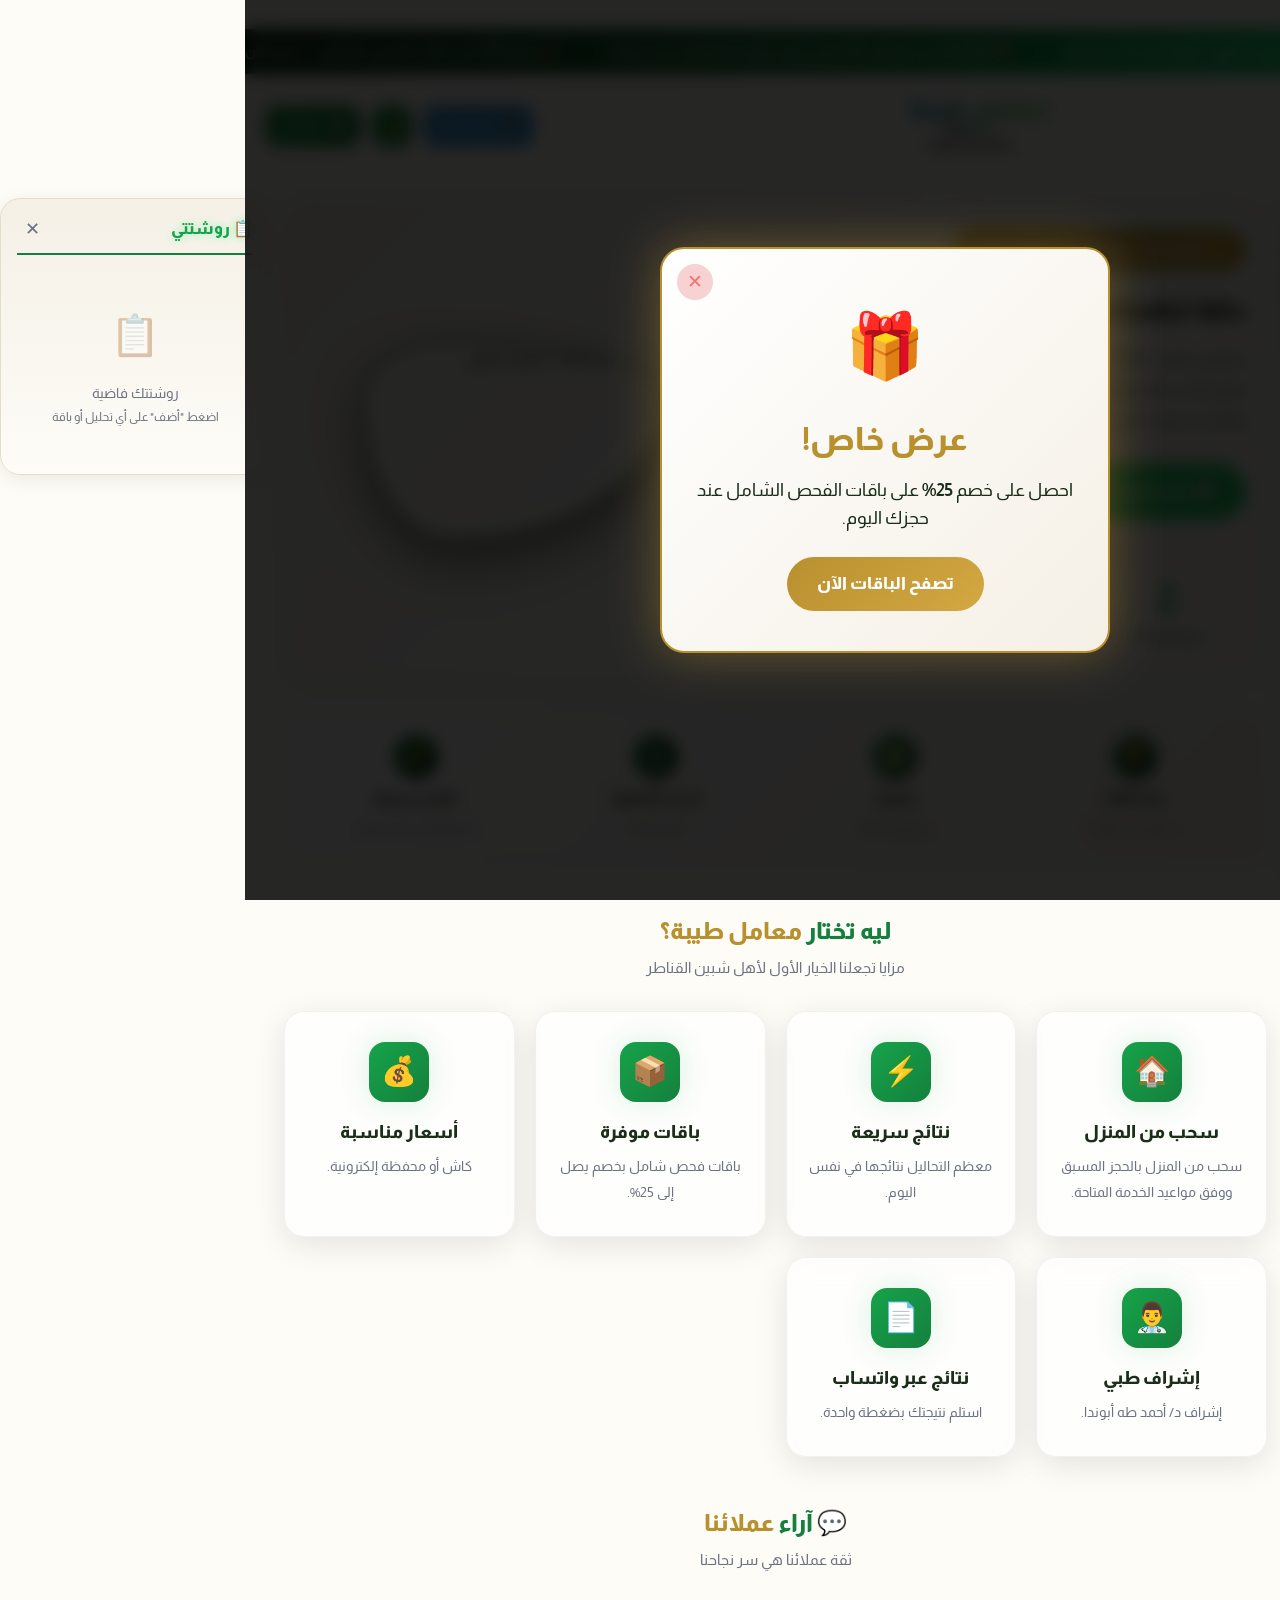
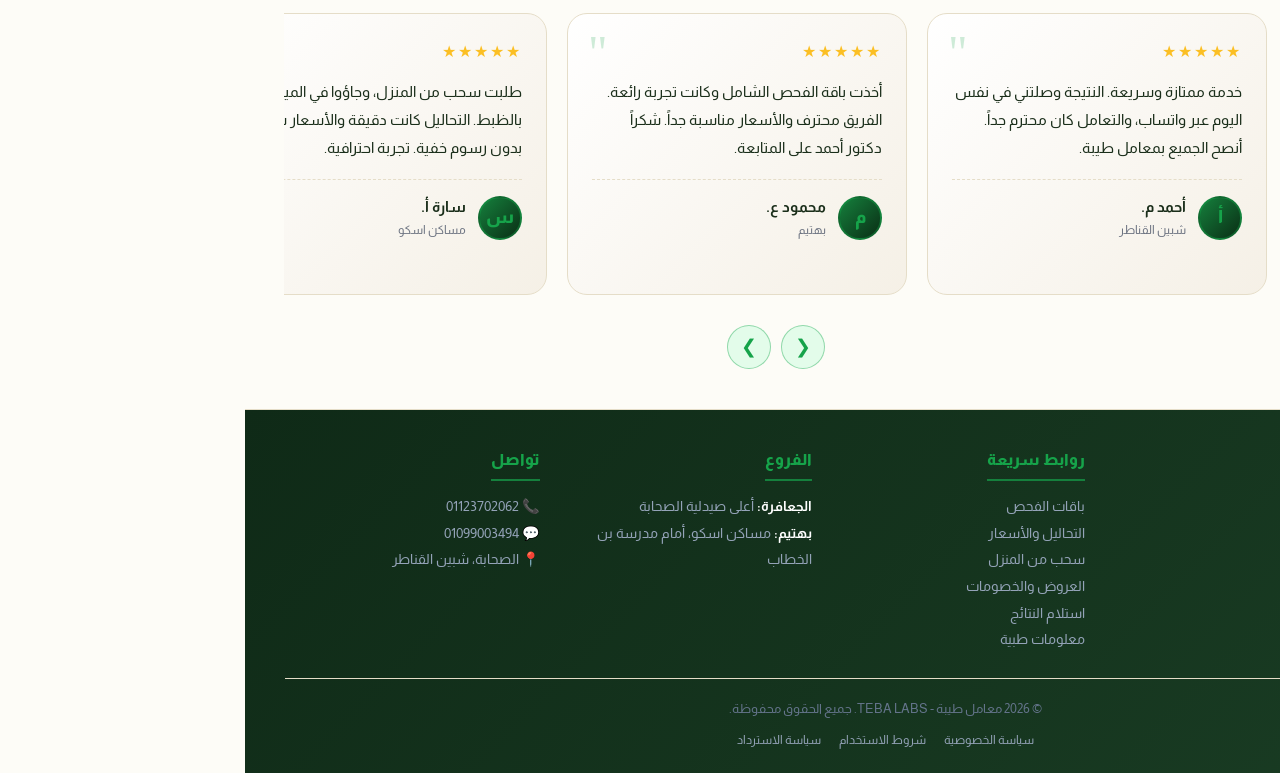
==== index.html @ a6c75b9b "Add favicon link to index.html" ====
﻿﻿<!DOCTYPE html>
<html lang="ar" dir="rtl">
<head>
<meta charset="UTF-8">
<meta name="viewport" content="width=device-width, initial-scale=1.0">
<title>معامل طيبة | TEBA LABS</title>
    <link rel="icon" type="image/png" href="logo.png">
<!-- PWA Tags -->
<link rel="manifest" href="manifest.json">
<meta name="theme-color" content="#22c55e">

<link rel="preconnect" href="https://fonts.googleapis.com">
<link rel="preconnect" href="https://fonts.gstatic.com" crossorigin>
<link href="https://fonts.googleapis.com/css2?family=Almarai:wght@300;400;700;800&display=swap" rel="stylesheet">
<style>
  body, h1, h2, h3, h4, h5, p, a, button, input, select, textarea { font-family: 'Almarai', sans-serif !important; }
</style>

<link rel="icon" type="image/png" href="logo.png">
<link rel="stylesheet" href="styles.css?v=99">

<!-- مكتبة السحابة وملف الإعدادات -->
<script src="https://cdn.jsdelivr.net/npm/@supabase/supabase-js@2"></script>
<script src="config.js?v=99"></script>
</head>
<body>

<div class="offers-bar" id="offersBar">
  <div class="offers-track" id="offersTrack"></div>
</div>

<header class="top-bar">
  <div class="nav-row">
    <button class="action-btn" id="toggleRight" aria-label="فتح القائمة"><span>☰</span><span class="label">القائمة</span></button>
    <a href="#" class="brand" onclick="showSection('home');return false;" style="display: flex; justify-content: center; align-items: center; padding: 5px 0;">
      <img src="brand-logo.png" alt="معامل طيبة" style="height: 65px; width: auto; max-width: 100%; object-fit: contain;" fetchpriority="high" width="200" height="65">
    </a>
    <div class="top-actions">
      <!-- بوابة دخول الموظفين للنظام -->
      <a href="system/home.html" class="action-btn" style="background:#3498db; color:#fff; text-decoration:none; font-weight:bold; display:flex; align-items:center; justify-content:center; gap:5px;">
        👨‍⚕️ دخول النظام
      </a>
      
      <!-- زرار تثبيت التطبيق PWA -->
      <button class="action-btn" id="pwaInstallBtn" onclick="installPWA()" style="display: none; background: linear-gradient(135deg, #0284c7, #0369a1); color: white; border-color: #38bdf8;">
        📲 تثبيت التطبيق
      </button>

      <button class="action-btn icon-btn" id="themeToggle" aria-label="تبديل المظهر">🌙</button>
      <button class="action-btn gold" id="toggleLeft" aria-label="فتح روشتتي">
        <span>📋</span><span class="label">روشتتي</span>
        <span class="badge-num" id="cartBadge" style="display:none">0</span>
      </button>
    </div>
  </div>
</header>

<div class="sidebar-overlay" id="overlay"></div>

<div class="layout">
  <aside class="sidebar-right" id="sidebarRight">
    <h3><span>📋 الأقسام</span><button onclick="closeAllSidebars()" aria-label="إغلاق">✕</button></h3>
    <ul class="nav-list">
      <li><a onclick="showSection('home')" class="active" data-section="home" tabindex="0">🏠 الرئيسية</a></li>
      <li><a onclick="showSection('packages')" data-section="packages" tabindex="0">📦 باقات الفحص</a></li>
      <li><a onclick="showSection('tests')" data-section="tests" tabindex="0">🔬 التحاليل والأسعار</a></li>
      <li><a onclick="showSection('booking')" data-section="booking" tabindex="0">🏠 سحب من المنزل</a></li>
      <li><a onclick="showSection('about')" data-section="about" tabindex="0">ℹ️ عن المعمل</a></li>
      <li><a onclick="showSection('features')" data-section="features" tabindex="0">⭐ خدماتنا</a></li>
      <li><a onclick="showSection('offers')" data-section="offers" tabindex="0">🎉 العروض والخصومات</a></li>
      <li><a onclick="showSection('results')" data-section="results" tabindex="0">📄 استلام النتائج</a></li>
      <li><a onclick="showSection('branches')" data-section="branches" tabindex="0">📍 الفروع</a></li>
      <li><a onclick="showSection('faq')" data-section="faq" tabindex="0">❓ الأسئلة الشائعة</a></li>
      <li><a onclick="showSection('medical')" data-section="medical" tabindex="0">🩺 معلومات طبية</a></li>
      <li><a onclick="showSection('contact')" data-section="contact" tabindex="0">📞 تواصل معنا</a></li>
    </ul>
  </aside>

  <main class="main-content">
    <section id="section-home" class="section active">
      <div class="hero-split reveal">
        <div class="hero-content">
          <div class="greeting" id="greeting">👋 أهلًا بيك في معامل طيبة</div>
          <h2>دقة تطمنك، ونتيجة <span>تطمن عليك</span></h2>
          <p><span class="dyn-lab-name">معامل طيبة</span> - TEBA LABS، بإشراف <span class="dyn-doctor-name">د/ أحمد طه أبوندا</span>. نقدم تحاليل طبية بأحدث الأجهزة العالمية، سحب من المنزل بالحجز المسبق، ونتائج سريعة تضمن لك الاطمئنان.</p>
          <div class="hero-buttons">
            <a href="#" class="btn-wa dyn-wa-link">💬 احجز واتساب</a>
            <a onclick="showSection('packages')" class="btn-gold" tabindex="0">📦 شوف الباقات</a>
          </div>
          <div class="stats-grid">
            <div class="stat-box"><div class="num"><span class="counter" data-target="2">0</span></div><div class="lbl">فرع لخدمتك</div></div>
            <div class="stat-box"><div class="num"><span class="counter" data-target="25">0</span>%</div><div class="lbl">خصم الباقات</div></div>
            <div class="stat-box"><div class="num"><span class="counter" data-target="495">0</span>+</div><div class="lbl">تحليل متوفر</div></div>
          </div>
        </div>
        <div class="hero-image-wrapper">
          <div class="hero-image-box"><img src="https://images.unsplash.com/photo-1579154204601-01588f351e67?q=80&w=800&auto=format&fit=crop" alt="معامل طيبة - أجهزة تحاليل" loading="eager" fetchpriority="high" width="800" height="533"></div>
        </div>
      </div>
      <div class="trust-strip reveal" id="trustStrip"></div>
      <div class="section-head reveal" style="margin-top:50px"><h2>ليه تختار <span class="dyn-lab-name">معامل طيبة؟</span></h2><p>مزايا تجعلنا الخيار الأول لأهل شبين القناطر</p></div>
      <div class="features-grid">
        <div class="feature-card glass-card reveal"><div class="icon">🏠</div><h4>سحب من المنزل</h4><p>سحب من المنزل بالحجز المسبق ووفق مواعيد الخدمة المتاحة.</p></div>
        <div class="feature-card glass-card reveal"><div class="icon">⚡</div><h4>نتائج سريعة</h4><p>معظم التحاليل نتائجها في نفس اليوم.</p></div>
        <div class="feature-card glass-card reveal"><div class="icon">📦</div><h4>باقات موفرة</h4><p>باقات فحص شامل بخصم يصل إلى 25%.</p></div>
        <div class="feature-card glass-card reveal"><div class="icon">💰</div><h4>أسعار مناسبة</h4><p>كاش أو محفظة إلكترونية.</p></div>
        <div class="feature-card glass-card reveal"><div class="icon">👨‍⚕️</div><h4>إشراف طبي</h4><p class="dyn-doctor-text">إشراف د/ أحمد طه أبوندا.</p></div>
        <div class="feature-card glass-card reveal"><div class="icon">📄</div><h4>نتائج عبر واتساب</h4><p>استلم نتيجتك بضغطة واحدة.</p></div>
      </div>
      <div class="section-head reveal" style="margin-top:50px"><h2>💬 آراء <span>عملائنا</span></h2><p>ثقة عملائنا هي سر نجاحنا</p></div>
      <div class="testimonials-wrapper reveal"><div class="testimonials-track" id="testimonialsTrack"></div></div>
      <div class="testimonials-nav"><button onclick="slideTestimonials(-1)" aria-label="السابق">❮</button><button onclick="slideTestimonials(1)" aria-label="التالي">❯</button></div>
    </section>
        
    <section id="section-packages" class="section">
      <div class="section-head"><h2>📦 باقات <span>الفحص الشامل</span></h2><p>وفر 25% مع الباقات المتخصصة — الأسعار شاملة كل الرسوم</p></div>
      <div class="packages-grid" id="packagesGrid"></div>
      <p style="text-align:center;color:var(--text-muted);font-size:.82rem;margin-top:10px;opacity:.8">* الأسعار قابلة للتحديث بدون إشعار مسبق</p>
    </section>

    <section id="section-tests" class="section">
      <div class="section-head"><h2>التحاليل <span>والأسعار</span></h2><p>اضغط "!" لمعرفة شروط التحليل قبل الحجز</p></div>
      <div class="tests-controls">
        <div class="search-box"><input type="text" id="searchInput" placeholder="ابحث بالعربي أو الإنجليزي..." name="search"><button class="search-clear" id="searchClear">✕</button></div>
        <div class="view-toggle" id="viewToggle"><button data-view="featured" class="active">الأكثر طلباً</button><button data-view="core">الأساسية</button><button data-view="all">كل التحاليل</button></div>
        <div class="cats" id="catsBox"></div>
      </div>
      <div class="results-info">عدد النتائج: <strong id="resultsCount">0</strong> تحليل</div>
      <div class="tests-grid" id="testsGrid"></div>
    </section>

    <section id="section-booking" class="section">
      <div class="section-head"><h2>🏠 حجز <span>سحب من المنزل</span></h2><p>اطلب سحب عينة من منزلك بالحجز المسبق</p></div>
      <div class="booking-container">
        <div class="booking-steps">
          <div class="booking-step active" data-step="1"><div class="step-num">1</div><div class="step-label">بياناتك</div></div>
          <div class="booking-step" data-step="2"><div class="step-num">2</div><div class="step-label">العنوان</div></div>
          <div class="booking-step" data-step="3"><div class="step-num">3</div><div class="step-label">الموعد</div></div>
          <div class="booking-step" data-step="4"><div class="step-num">4</div><div class="step-label">التأكيد</div></div>
        </div>
        <div class="booking-page active" data-step="1"><h3>بياناتك الأساسية</h3><input type="text" id="bkName" placeholder="الاسم بالكامل" required><input type="tel" id="bkPhone" placeholder="رقم الموبايل" required><div class="booking-nav"><button class="btn-next" onclick="goToBookingStep(2)">التالي ←</button></div></div>
        <div class="booking-page" data-step="2"><h3>عنوان السحب</h3><select id="bkGovernorate"><option value="القليوبية">القليوبية</option><option value="القاهرة">القاهرة</option><option value="الجيزة">الجيزة</option></select><input type="text" id="bkArea" placeholder="المنطقة / الحي" required><textarea id="bkAddress" placeholder="العنوان بالتفصيل" required></textarea><div class="booking-nav"><button class="btn-prev" onclick="goToBookingStep(1)">→ السابق</button><button class="btn-next" onclick="goToBookingStep(3)">التالي ←</button></div></div>
        <div class="booking-page" data-step="3"><h3>الموعد المناسب</h3><input type="date" id="bkDate" required><select id="bkTime"><option value="11:00 ص">11:00 ص</option><option value="12:00 م">12:00 م</option><option value="4:00 م">4:00 م</option></select><textarea id="bkNotes" placeholder="ملاحظات إضافية"></textarea><div class="booking-nav"><button class="btn-prev" onclick="goToBookingStep(2)">→ السابق</button><button class="btn-next" onclick="goToBookingStep(4)">التالي ←</button></div></div>
        <div class="booking-page" data-step="4"><h3>تأكيد الحجز</h3><div id="bookingSummary"></div><div class="booking-nav"><button class="btn-prev" onclick="goToBookingStep(3)">→ السابق</button><button class="btn-next" onclick="submitBooking()">💬 تأكيد وإرسال على واتساب</button></div></div>
      </div>
    </section>

    <section id="section-about" class="section">
      <div class="section-head"><h2>نبذة عن <span class="dyn-lab-name">معامل طيبة</span></h2></div>
      <div class="about-box">
        <p><span class="dyn-lab-name">معامل طيبة</span> (TEBA LABS) هو معمل تحاليل طبية متخصص يقدم خدمات التحاليل بأعلى جودة ودقة. بقيادة <strong class="dyn-doctor-name">د/ أحمد طه أبوندا</strong>، نلتزم بأحدث المعايير العالمية لضمان نتائج موثوقة.</p>
        <p>نخدم أهل شبين القناطر والقليوبية من خلال فرعين:</p>
        <ul class="about-list">
          <li><span class="diamond">◆</span><span><strong>فرع الجعافرة</strong> — الطريق العمومي، أعلى صيدلية الصحابة</span></li>
          <li><span class="diamond">◆</span><span><strong>فرع بهتيم</strong> — مساكن اسكو، أمام مدرسة بن الخطاب</span></li>
        </ul>
      </div>
    </section>

    <section id="section-features" class="section">
      <div class="section-head"><h2>خدماتنا <span>المميزة</span></h2><p>كل ما تحتاجه من خدمات التحاليل الطبية في مكان واحد</p></div>
      <div class="features-grid">
        <div class="feature-card glass-card"><div class="icon">🏠</div><h4>سحب من المنزل</h4><p>سحب من المنزل بالحجز المسبق ووفق مواعيد الخدمة المتاحة.</p></div>
        <div class="feature-card glass-card"><div class="icon">⚡</div><h4>نتائج سريعة</h4><p>نفس اليوم لمعظم التحاليل.</p></div>
        <div class="feature-card glass-card"><div class="icon">📦</div><h4>باقات موفرة</h4><p>خصم 25% على باقات الفحص الشامل.</p></div>
        <div class="feature-card glass-card"><div class="icon">💰</div><h4>أسعار مناسبة</h4><p>كاش أو محفظة إلكترونية.</p></div>
        <div class="feature-card glass-card"><div class="icon">👨‍⚕️</div><h4>إشراف طبي</h4><p class="dyn-doctor-text">د/ أحمد طه أبوندا.</p></div>
        <div class="feature-card glass-card"><div class="icon">📄</div><h4>نتائج عبر واتساب</h4><p>بضغطة واحدة.</p></div>
      </div>
    </section>

    <section id="section-offers" class="section">
      <div class="section-head"><h2>🎉 العروض <span>والخصومات</span></h2></div>
      <div class="offer-box" id="offerActive" style="background:linear-gradient(135deg, #0a2e15, #15803d); border-radius:20px; padding:40px 20px; text-align:center; color:#fff; border:1px solid var(--border-glow);">
        <div class="pct" id="offerPct" style="font-size:3.5rem; font-weight:900; color:#fef08a; line-height:1; margin-bottom:10px;">20%</div>
        <h3 id="offerTitle" style="font-size:1.8rem; margin-bottom:15px; color:#fff;">خصم خاص</h3>
        <p id="offerDesc" style="font-size:1.1rem; margin-bottom:20px; color:#e2e8f0;">خصم على كل التحاليل</p>
        <div class="badge-white" id="offerPeriod" style="display:inline-block; background:rgba(255,255,255,0.1); padding:8px 20px; border-radius:50px; font-size:0.9rem; margin-bottom:30px;">📅 طوال الشهر</div>
        <div><a id="offerCta" href="#" class="btn-wa dyn-wa-link" style="font-size:1.1rem; padding:15px 40px;">💬 احجز الآن واستفيد</a></div>
      </div>
      <div class="offer-box" id="offerExpired" style="display:none;background:linear-gradient(135deg,#6b7280,#4b5563); border-radius:20px; padding:40px 20px; text-align:center; color:#fff;">
        <div style="font-size:4rem;margin-bottom:15px">⏰</div>
        <h3 style="font-size:1.8rem; margin-bottom:10px;">انتهى العرض الحالي</h3>
        <p style="font-size:1.1rem; margin-bottom:20px;">تابعنا لمعرفة العروض الجديدة القادمة</p>
        <div style="margin-top:20px"><a href="#" class="btn-wa dyn-wa-link" style="padding:12px 30px;">💬 تواصل للاستفسار</a></div>
      </div>
    </section>

    <section id="section-results" class="section">
      <div class="section-head"><h2>📄 استلام <span>النتائج</span></h2><p>أدخل بياناتك لاستلام نتيجتك</p></div>
      <div class="results-form">
        <h3>استعلام عن نتيجة</h3>
        <p class="sub">أدخل الاسم بالكامل ورقم الزيارة (ID) لعرض النتيجة</p>
        <input type="text" id="rName" placeholder="الاسم بالكامل (كما في المعمل)" onkeydown="if(event.key==='Enter') fetchPatientResult()">
        <input type="text" id="rId" placeholder="رقم الزيارة / الفاتورة" onkeydown="if(event.key==='Enter') fetchPatientResult()">
        <button onclick="fetchPatientResult()">🔍 عرض النتيجة</button>
      </div>
    </section>

    <section id="section-branches" class="section">
      <div class="section-head"><h2>📍 فروعنا</h2><p>فرعان لخدمتك</p></div>
      <div class="branches-grid">
        <div class="branch-card">
          <h4>🏥 فرع الجعافرة <span class="branch-status" data-branch="jaafra"></span></h4>
          <a class="branch-map-link" href="https://www.google.com/maps/search/?api=1&query=معامل+طيبة+د/احمد+طه+ابوندا+شبين+القناطر" target="_blank">
            <div class="branch-map-preview"><span class="map-pin">📍</span><span class="map-text">اضغط لفتح الموقع على الخريطة</span></div>
          </a>
          <div class="content"><p><strong>📍</strong> الطريق العمومي، أعلى صيدلية الصحابة</p><p><strong>🕒</strong> السبت-الخميس: 11ص-11م | الجمعة: 4م-10م</p></div>
        </div>
        <div class="branch-card">
          <h4>🏥 فرع بهتيم <span class="branch-status" data-branch="bahtim"></span></h4>
          <a class="branch-map-link" href="https://www.google.com/maps?q=30.154034951369837,31.278476534038386" target="_blank">
            <div class="branch-map-preview"><span class="map-pin">📍</span><span class="map-text">اضغط لفتح الموقع على الخريطة</span></div>
          </a>
          <div class="content"><p><strong>📍</strong> مساكن اسكو، أمام مدرسة بن الخطاب</p><p><strong>🕒</strong> السبت-الخميس: 12م-12ص | الجمعة: إجازة</p></div>
        </div>
      </div>
    </section>

    <section id="section-faq" class="section">
      <div class="section-head"><h2>❓ الأسئلة <span>الشائعة</span></h2></div>
      <details class="faq-item"><summary>إمتى هتستلم نتيجة التحليل؟</summary><p>معظم التحاليل الروتينية في نفس اليوم. المتخصصة من 24-72 ساعة. المزارع من 3-5 أيام.</p></details>
      <details class="faq-item"><summary>هل يوجد سحب من المنزل؟</summary><p>نعم، سحب من المنزل متاح بالحجز المسبق ووفق مواعيد الخدمة المتاحة.</p></details>
      <details class="faq-item"><summary>إيه طرق الدفع المتاحة؟</summary><p>كاش أو محفظة إلكترونية.</p></details>
      <details class="faq-item"><summary>هل لازم صيام قبل التحليل؟</summary><p>بعض التحاليل فقط تحتاج صيام 8-12 ساعة. اضغط على زر "!" جنب أي تحليل لمعرفة شروطه بالتفصيل.</p></details>
      <details class="faq-item"><summary>إيه الفرق بين الباقة والتحليل الفردي؟</summary><p>الباقة توفر لك مجموعة تحاليل بسعر مخفض (خصم 25%)، بدل ما تحجز كل تحليل لوحده بالسعر الكامل.</p></details>
    </section>

    <section id="section-medical" class="section">
      <div class="section-head"><h2>🩺 معلومات <span>طبية</span></h2><p>كل ما تريد معرفته عن التحاليل الطبية وأهميتها</p></div>
      <div class="med-info-header"><div class="badge-med">معلومات موثوقة</div><h3>أهمية الالتزام بشروط التحاليل الطبية</h3><p>الالتزام بشروط التحضير قبل التحليل هو الخطوة الأهم للحصول على نتائج دقيقة. أي خطأ في التحضير قد يؤدي إلى نتائج خاطئة تؤثر على تشخيص حالتك وعلاجك.</p></div>
      <div class="warning-box"><div class="warn-icon">⚠️</div><div><h4>تحذير مهم</h4><p>لا توقف أي دواء أو تغير نظامك الغذائي قبل التحليل إلا بعد استشارة طبيبك المعالج. بعض الأدوية يمكن أن تؤثر على نتائج التحاليل.</p></div></div>
      <div class="articles-grid" id="medicalArticlesGrid"></div>
      <div class="modal-art" id="articleModal" role="dialog" aria-modal="true"><div class="modal-art-content"><button class="close-art" onclick="closeArticle()" aria-label="إغلاق">✕</button><h3 id="articleTitle"></h3><div id="articleBody"></div><div class="source-note" id="articleSource"></div></div></div>
    </section>

    <section id="section-contact" class="section">
      <div class="section-head"><h2>📞 تواصل <span>معنا</span></h2></div>
      <div class="contact-grid">
        <div class="contact-card"><div class="ico">📞</div><h4>هاتف</h4><a href="#" class="dyn-phone">01123702062</a></div>
        <div class="contact-card"><div class="ico">💬</div><h4>واتساب</h4><a href="#" class="dyn-wa-link">01099003494</a></div>
        <div class="contact-card"><div class="ico">📘</div><h4>فيسبوك</h4><a href="#" class="dyn-fb-link">صفحة معامل طيبة</a></div>
        <div class="contact-card"><div class="ico">📍</div><h4>العنوان</h4><p class="dyn-address">الصحابة، شبين القناطر، القليوبية</p></div>
      </div>
    </section>
  </main>

  <aside class="sidebar-left" id="sidebarLeft">
    <h3><span>📋 روشتتي</span><button onclick="closeAllSidebars()" aria-label="إغلاق">✕</button></h3>
    <div id="cartContent"><div class="cart-empty"><div>📋</div>روشتتك فاضية<br><small>اضغط "أضف" على أي تحليل أو باقة</small></div></div>
  </aside>
</div>

<div class="floating-buttons-container">
    <a class="float-wa pulse-wa dyn-wa-link" href="#" title="واتساب">💬</a>
    <a class="float-emergency dyn-wa-link" href="#" title="تحليل عاجل">🚨 تحليل عاجل</a>
    <button class="back-top" id="backTop" onclick="window.scrollTo({top:0,behavior:'smooth'})">⬆</button>
</div>

<div class="popup-overlay" id="offerPopup">
  <div class="popup-content">
    <button class="popup-close" onclick="closePopupOffer()">✕</button>
    <div class="popup-icon">🎁</div>
    <h2>عرض خاص!</h2>
    <p>احصل على خصم <strong class="dyn-popup-discount">25%</strong> على باقات الفحص الشامل عند حجزك اليوم.</p>
    <a href="#" onclick="showSection('packages'); closePopupOffer(); return false;" class="btn-primary">تصفح الباقات الآن</a>
  </div>
</div>

<footer>
  <div class="footer-grid">
    <div>
      <h4><span class="dyn-lab-name">معامل طيبة</span> | TEBA LABS</h4>
      <p class="dyn-doctor-name">د/ أحمد طه أبوندا</p>
      <p>تحاليل طبية دقيقة</p>
      <p>سحب من المنزل بالحجز المسبق</p>
      <div class="social-row">
        <a href="#" class="dyn-wa-link" title="واتساب">💬</a>
        <a href="#" class="dyn-fb-link" title="فيسبوك">📘</a>
        <a href="#" class="dyn-phone" title="هاتف">📞</a>
      </div>
    </div>
    <div>
      <h4>روابط سريعة</h4>
      <a onclick="showSection('packages')" tabindex="0">باقات الفحص</a>
      <a onclick="showSection('tests')" tabindex="0">التحاليل والأسعار</a>
      <a onclick="showSection('booking')" tabindex="0">سحب من المنزل</a>
      <a onclick="showSection('offers')" tabindex="0">العروض والخصومات</a>
      <a onclick="showSection('results')" tabindex="0">استلام النتائج</a>
      <a onclick="showSection('medical')" tabindex="0">معلومات طبية</a>
    </div>
    <div>
      <h4>الفروع</h4>
      <p><strong style="color:#fff">الجعافرة:</strong> أعلى صيدلية الصحابة</p>
      <p><strong style="color:#fff">بهتيم:</strong> مساكن اسكو، أمام مدرسة بن الخطاب</p>
    </div>
    <div>
      <h4>تواصل</h4>
      <p class="dyn-phone">📞 01123702062</p>
      <p class="dyn-wa-link">💬 01099003494</p>
      <p class="dyn-address">📍 الصحابة، شبين القناطر</p>
    </div>
  </div>
  <div class="copyright">
    © <span id="year"></span> <span class="dyn-lab-name">معامل طيبة</span> - TEBA LABS. جميع الحقوق محفوظة.
    <div class="footer-legal">
      <a onclick="openLegal('privacy')">سياسة الخصوصية</a>
      <a onclick="openLegal('terms')">شروط الاستخدام</a>
      <a onclick="openLegal('refund')">سياسة الاسترداد</a>
    </div>
  </div>
</footer>

<!-- نافذة عرض النتيجة (مخفية افتراضياً) -->
<div id="resultModal" style="display:none; position:fixed; inset:0; background:rgba(0,0,0,0.8); z-index:9999; padding:20px; overflow-y:auto;">
    <div style="background:#fff; color:#000; max-width:800px; margin:0 auto; padding:20px; border-radius:10px;" id="print-area">
        <!-- سيتم حقن النتيجة هنا -->
    </div>
    <div style="text-align:center; margin-top:20px; display:flex; justify-content:center; gap:10px;">
        <button onclick="downloadPDF()" style="background:#16a34a; color:#fff; padding:12px 30px; border:none; border-radius:8px; font-weight:bold; cursor:pointer; font-size:1.1rem;">📥 تحميل النتيجة PDF</button>
        <button onclick="document.getElementById('resultModal').style.display='none'" style="background:#dc2626; color:#fff; padding:12px 30px; border:none; border-radius:8px; font-weight:bold; cursor:pointer; font-size:1.1rem;">✕ إغلاق</button>
    </div>
</div>

<!-- مكتبة تحويل الشاشة لـ PDF -->
<script src="https://cdnjs.cloudflare.com/ajax/libs/html2pdf.js/0.10.1/html2pdf.bundle.min.js"></script>

<script src="data.js?v=99" defer></script>
<script src="app.js?v=99" defer></script>
<script src="features.js?v=99" defer></script>
<script src="site_dynamic.js?v=99" defer></script>
<script src="patient_portal.js?v=99" defer></script>

<!-- سكريبت تفعيل الـ PWA وتثبيت التطبيق -->
<script>
  // تفعيل Service Worker
  if ('serviceWorker' in navigator) {
    window.addEventListener('load', () => {
      navigator.serviceWorker.register('service-worker.js')
        .then(reg => console.log('✅ Service Worker Registered'))
        .catch(err => console.warn('SW registration failed:', err));
    });
  }

  // تثبيت التطبيق (PWA Install Prompt)
  let deferredPrompt;
  const pwaInstallBtn = document.getElementById('pwaInstallBtn');

  window.addEventListener('beforeinstallprompt', (e) => {
    e.preventDefault();
    deferredPrompt = e;
    if (pwaInstallBtn) pwaInstallBtn.style.display = 'flex'; // إظهار الزرار في الهيدر
  });

  window.installPWA = async function() {
    if (!deferredPrompt) {
      alert('التطبيق مثبت بالفعل أو متصفحك لا يدعم هذه الميزة.');
      return;
    }
    deferredPrompt.prompt();
    const { outcome } = await deferredPrompt.userChoice;
    if (outcome === 'accepted') {
      if (pwaInstallBtn) pwaInstallBtn.style.display = 'none';
    }
    deferredPrompt = null;
  };
</script>

</body>
</html>
---- styles.css ----
﻿/* =====================================================
   TEBA LABS - Complete Stylesheet (v3.7)
   معامل طيبة - ورقة الأنماط الكاملة
   ===================================================== */

/* ============= 1. CSS VARIABLES ============= */
:root {
  --primary: #22c55e;
  --primary-glow: #00ff7f;
  --primary-dark: #15803d;
  --accent: #00ff7f;
  --gold: #d4a843;
  --gold-dark: #b8902e;
  --danger: #dc2626;
  --warning: #f59e0b;

  --bg: #0a0e0a;
  --bg-darker: #050805;
  --bg-card: #12181a;
  --bg-elevated: #1a2320;
  --bg-input: rgba(0, 0, 0, .3);
  --bg-card-gradient: linear-gradient(180deg, var(--bg-card), var(--bg-darker));
  --bg-sidebar-gradient: linear-gradient(180deg, #1a2a1a 0%, #0f1a0f 100%);
  --bg-hero-gradient: linear-gradient(135deg, #0f1410 0%, #12181a 50%, #0a0e0a 100%);
  --bg-footer-gradient: linear-gradient(180deg, #0a0e0a, #050805);
  --bg-body-image: radial-gradient(circle at 15% 10%, rgba(0, 255, 127, .08), transparent 40%),
                   radial-gradient(circle at 85% 80%, rgba(0, 255, 127, .05), transparent 40%);

  --text: #e8f0e8;
  --text-strong: #ffffff;
  --text-muted: #a8b5a8;
  --text-dim: #8a9a8a;

  --border: rgba(0, 255, 127, .15);
  --border-glow: rgba(0, 255, 127, .4);
  --border-strong: #22c55e;

  --btn-primary-bg: linear-gradient(135deg, var(--primary), var(--primary-dark));
  --btn-gold-bg: linear-gradient(135deg, #b8902e, #d4a843);
  --btn-primary-shadow: 0 0 20px rgba(0, 255, 127, .4);
  --btn-primary-shadow-hover: 0 0 30px rgba(0, 255, 127, .5);

  --nav-item-bg: rgba(0, 255, 127, .08);
  --nav-item-border: rgba(0, 255, 127, .2);

  --shadow: 0 10px 30px rgba(0, 0, 0, .5);
  --shadow-glow: 0 0 30px rgba(0, 255, 127, .15);
  --shadow-card-hover: 0 0 30px rgba(0, 255, 127, .25);
  --shadow-sidebar: -10px 0 40px rgba(0, 0, 0, .9), 0 0 30px rgba(0, 255, 127, .15);

  --glass-bg: rgba(255, 255, 255, 0.03);
  --glass-border: rgba(255, 255, 255, 0.08);

  --radius: 20px;
  --radius-sm: 12px;
  --radius-lg: 24px;
  --transition: .25s cubic-bezier(.4, 0, .2, 1);
  
  --font: 'Almarai', system-ui, Tahoma, sans-serif;

  --section-heading-color: #ffffff;
  --section-heading-accent: linear-gradient(135deg, #00ff7f, #22c55e);
}

body.light-mode {
  --primary: #16a34a;
  --primary-glow: #16a34a;
  --primary-dark: #15803d;
  --accent: #16a34a;
  --gold: #b8902e;
  --gold-dark: #a07820;

  --bg: #fdfcf7;
  --bg-darker: #f5f0e6;
  --bg-card: #ffffff;
  --bg-elevated: #f9fafb;
  --bg-input: #ffffff;
  --bg-card-gradient: linear-gradient(135deg, #ffffff, #f5f0e6);
  --bg-sidebar-gradient: linear-gradient(180deg, #f5f0e6, #fdfcf7);
  --bg-hero-gradient: linear-gradient(135deg, #f5f0e6 0%, #fdfcf7 50%, #faf7ee 100%);
  --bg-footer-gradient: linear-gradient(135deg, #0f2a17, #1a3d24);
  --bg-body-image: none;

  --text: #1a2e1a;
  --text-strong: #1a2e1a;
  --text-muted: #6b7280;
  --text-dim: #4a5a4a;

  --border: #e5ddc8;
  --border-glow: rgba(22, 163, 74, .4);
  --border-strong: #16a34a;

  --btn-primary-bg: linear-gradient(135deg, var(--primary), var(--primary-dark));
  --btn-gold-bg: linear-gradient(135deg, #b8902e, #d4a843);
  --btn-primary-shadow: 0 0 20px rgba(22, 163, 74, .4);
  --btn-primary-shadow-hover: 0 0 30px rgba(22, 163, 74, .5);

  --nav-item-bg: transparent;
  --nav-item-border: transparent;

  --shadow: 0 10px 30px rgba(22, 163, 74, .08);
  --shadow-glow: 0 0 30px rgba(22, 163, 74, .15);
  --shadow-card-hover: 0 0 30px rgba(22, 163, 74, .15);
  --shadow-sidebar: 0 4px 20px rgba(0, 0, 0, .08);

  --glass-bg: rgba(255, 255, 255, 0.6);
  --glass-border: rgba(0, 0, 0, 0.05);

  --section-heading-color: var(--primary-dark);
  --section-heading-accent: var(--gold);
}

/* ============= 2. RESET & BASE ============= */
*, *::before, *::after {
  box-sizing: border-box;
  margin: 0;
  padding: 0;
}

html {
  scroll-behavior: smooth;
  -webkit-text-size-adjust: 100%;
}

body {
  font-family: var(--font);
  background-color: var(--bg);
  background-image: var(--bg-body-image);
  background-attachment: fixed;
  color: var(--text);
  line-height: 1.8;
  overflow-x: hidden;
}

a {
  text-decoration: none;
  color: inherit;
}

button, input, select, textarea {
  font-family: inherit;
  font-size: inherit;
}

button {
  cursor: pointer;
  border: 0;
  background: transparent;
}

img {
  max-width: 100%;
  height: auto;
  display: block;
}

ul, ol {
  list-style: none;
}

::-webkit-scrollbar {
  width: 10px;
  height: 10px;
}

::-webkit-scrollbar-track {
  background: var(--bg-darker);
}

::-webkit-scrollbar-thumb {
  background: var(--primary-dark);
  border-radius: 10px;
}

::selection {
  background: var(--primary);
  color: #0a0e0a;
}

h1, h2, h3, h4, h5 {
  font-weight: 800;
  line-height: 1.3;
  color: var(--text-strong);
}

h1 { font-size: clamp(1.8rem, 4vw, 2.8rem); }
h2 { font-size: clamp(1.6rem, 3vw, 2.2rem); }
h3 { font-size: clamp(1.2rem, 2.5vw, 1.5rem); }
h4 { font-size: 1.1rem; }
p { color: var(--text-muted); }

/* ============= 3. ANIMATIONS ============= */
.reveal {
  opacity: 0;
  transform: translateY(40px);
  transition: all 0.8s cubic-bezier(0.5, 0, 0.5, 1);
}

.reveal.active {
  opacity: 1;
  transform: translateY(0);
}

.pulse-wa {
  animation: pulse-wa 2s infinite;
}

@keyframes pulse-wa {
  0% { box-shadow: 0 0 0 0 rgba(37, 211, 102, 0.7); }
  70% { box-shadow: 0 0 0 20px rgba(37, 211, 102, 0); }
  100% { box-shadow: 0 0 0 0 rgba(37, 211, 102, 0); }
}

/* ============= 4. COMMON COMPONENTS ============= */
.section-head {
  text-align: center;
  margin-bottom: 30px;
}

.section-head h2 {
  color: var(--section-heading-color);
  margin-bottom: 8px;
  text-shadow: 0 0 20px rgba(0, 255, 127, .3);
}

body.light-mode .section-head h2 {
  text-shadow: none;
}

.section-head h2 span {
  background: var(--section-heading-accent);
  -webkit-background-clip: text;
  background-clip: text;
  -webkit-text-fill-color: transparent;
}

body.light-mode .section-head h2 span {
  background: none;
  -webkit-text-fill-color: var(--gold);
  color: var(--gold);
}

.section-head p {
  color: var(--text-muted);
  max-width: 600px;
  margin: auto;
  font-size: .95rem;
}

/* ============= 5. OFFERS TICKER ============= */
.offers-bar {
  background: linear-gradient(90deg, #0a2e15, #15803d, #00ff7f, #15803d, #0a2e15);
  background-size: 200% 100%;
  animation: offerSlide 8s linear infinite;
  color: #fff;
  padding: 10px 0;
  overflow: hidden;
  position: relative;
  z-index: 100;
  direction: ltr;
}

@keyframes offerSlide {
  0% { background-position: 0% 50%; }
  100% { background-position: 200% 50%; }
}

.offers-track {
  display: flex;
  width: max-content;
  animation: marquee 40s linear infinite;
  will-change: transform;
}

.ticker-block {
  display: flex;
  gap: 50px;
  padding-right: 50px;
}

.offers-track .ticker-item {
  font-weight: 700;
  font-size: .88rem;
  cursor: pointer;
  transition: var(--transition);
  display: inline-block;
  direction: rtl;
}

.offers-track .ticker-item:hover {
  color: #fef08a;
  text-decoration: underline;
}

.offers-track:hover {
  animation-play-state: paused;
}

@keyframes marquee {
  0% { transform: translateX(-50%); }
  100% { transform: translateX(0); }
}

/* ============= 6. HEADER & LOGO FIX ============= */
header.top-bar {
  position: sticky;
  top: 0;
  z-index: 99;
  background: rgba(10, 14, 10, .85);
  backdrop-filter: blur(20px);
  border-bottom: 1px solid var(--border);
}

body.light-mode header.top-bar {
  background: rgba(253, 252, 247, .98);
}

.nav-row {
  display: flex;
  align-items: center;
  justify-content: space-between;
  gap: 16px;
  padding: 14px 20px;
  max-width: 1600px;
  margin: auto;
}

.brand {
  display: flex;
  align-items: center;
  gap: 14px;
}

/* التعديل هنا: خلفية بيضاء ثابتة و object-fit contain عشان اللوجو يبان في الوضع الليلي */
.logo-box {
  width: 64px;
  height: 64px;
  border-radius: 50%;
  background: #ffffff; /* تم التغيير لضمان ظهور اللوجو */
  border: 2px solid var(--gold);
  box-shadow: 0 0 15px rgba(212, 175, 55, .35);
  display: grid;
  place-items: center;
  overflow: hidden;
  flex-shrink: 0;
  transition: transform .3s ease, box-shadow .3s ease;
}

.logo-box:hover {
  transform: scale(1.05) rotate(3deg);
  box-shadow: 0 0 20px rgba(212, 175, 55, .6);
}

.logo-box img {
  width: 100%;
  height: 100%;
  object-fit: contain; /* منع تقصيص اللوجو */
  padding: 4px; /* مسافة أمان حول اللوجو */
  border-radius: 50%;
}

.brand-text h1 {
  font-size: 1.6rem;
  background: linear-gradient(135deg, #fff, #00ff7f);
  -webkit-background-clip: text;
  background-clip: text;
  -webkit-text-fill-color: transparent;
  line-height: 1.15;
  margin-bottom: 2px;
}

body.light-mode .brand-text h1 {
  background: none;
  -webkit-text-fill-color: var(--primary-dark);
  color: var(--primary-dark);
}

.brand-text span {
  font-size: .85rem;
  color: var(--text-muted);
  font-weight: 700;
}

.top-actions {
  display: flex;
  gap: 10px;
  align-items: center;
}

.action-btn {
  background: linear-gradient(135deg, var(--primary-dark), #0a2e15);
  color: #fff;
  border: 1px solid var(--border);
  height: 48px;
  border-radius: 14px;
  font-weight: 700;
  font-size: .9rem;
  padding: 0 18px;
  transition: var(--transition);
  display: flex;
  align-items: center;
  gap: 8px;
  position: relative;
}

body.light-mode .action-btn {
  background: linear-gradient(135deg, var(--primary), var(--primary-dark));
}

.action-btn:hover {
  border-color: var(--primary-glow);
  box-shadow: var(--btn-primary-shadow);
  transform: translateY(-2px);
}

.action-btn.gold {
  background: var(--btn-gold-bg);
  border-color: var(--gold);
}

.action-btn.icon-btn {
  width: 48px;
  padding: 0;
  justify-content: center;
  font-size: 1.15rem;
}

.badge-num {
  position: absolute;
  top: -6px;
  right: -6px;
  background: var(--danger);
  color: #fff;
  font-size: .72rem;
  font-weight: 900;
  min-width: 22px;
  height: 22px;
  border-radius: 50%;
  display: grid;
  place-items: center;
  padding: 0 4px;
  border: 2px solid var(--bg);
}

/* ============= 7. LAYOUT ============= */
.layout {
  display: grid;
  grid-template-columns: 280px 1fr 320px;
  gap: 20px;
  max-width: 1600px;
  margin: 20px auto;
  padding: 0 20px;
  align-items: start;
}

.main-content {
  min-height: 70vh;
}

/* ============= 8. SIDEBARS ============= */
.sidebar-right, .sidebar-left {
  position: sticky;
  top: 180px;
  border: 1px solid var(--border);
  border-radius: var(--radius);
  padding: 20px;
  max-height: calc(100vh - 200px);
  overflow-y: auto;
  transition: var(--transition);
  background: var(--bg-sidebar-gradient);
  box-shadow: var(--shadow-sidebar);
}

.sidebar-right.collapsed {
  margin-right: -300px;
  opacity: 0;
  pointer-events: none;
}

.sidebar-left.collapsed {
  margin-left: -340px;
  opacity: 0;
  pointer-events: none;
}

.sidebar-right h3, .sidebar-left h3 {
  font-size: 1rem;
  color: var(--primary-glow);
  margin-bottom: 14px;
  padding-bottom: 10px;
  border-bottom: 2px solid var(--primary-dark);
  display: flex;
  justify-content: space-between;
  align-items: center;
  text-shadow: 0 0 10px rgba(0, 255, 127, .4);
}

.sidebar-right h3 button, .sidebar-left h3 button {
  color: var(--text-muted);
  font-size: 1.1rem;
  padding: 4px 8px;
  border-radius: 6px;
}

.nav-list {
  display: grid;
  gap: 6px;
}

.nav-list li a {
  display: flex;
  align-items: center;
  gap: 10px;
  padding: 11px 14px;
  border-radius: var(--radius-sm);
  font-weight: 700;
  font-size: .9rem;
  color: var(--text);
  transition: var(--transition);
  border: 1px solid var(--nav-item-border);
  background: var(--nav-item-bg);
  cursor: pointer;
  user-select: none;
  -webkit-user-select: none;
  -webkit-tap-highlight-color: transparent;
}

.nav-list li a * { pointer-events: none; }

.nav-list li a:hover, .nav-list li a:focus-visible, .nav-list li a.active {
  background: var(--btn-primary-bg);
  border-color: var(--border-glow);
  color: #fff;
  transform: translateX(-4px);
}

/* ============= 9. CART ============= */
.cart-empty {
  text-align: center;
  padding: 30px 10px;
  color: var(--text-muted);
  font-size: .88rem;
}

.cart-empty div {
  font-size: 2.5rem;
  margin-bottom: 10px;
  opacity: .4;
}

.cart-list {
  display: grid;
  gap: 8px;
  margin-bottom: 14px;
}

.cart-item {
  background: var(--nav-item-bg);
  border: 1px solid var(--border);
  border-radius: var(--radius-sm);
  padding: 10px 12px;
  display: flex;
  justify-content: space-between;
  align-items: center;
  gap: 8px;
  font-size: .82rem;
}

.cart-item .name {
  font-weight: 700;
  flex: 1;
  color: var(--text-strong);
}

.cart-item .price {
  font-weight: 800;
  color: var(--primary-glow);
}

.cart-item .remove {
  background: rgba(220, 38, 38, .2);
  color: #f87171;
  width: 22px;
  height: 22px;
  border-radius: 50%;
  font-size: .75rem;
  font-weight: 800;
  display: grid;
  place-items: center;
}

.cart-total {
  background: var(--btn-gold-bg);
  color: #fff;
  border-radius: 14px;
  padding: 14px;
  text-align: center;
  margin-bottom: 12px;
}

.cart-total small {
  display: block;
  font-size: .75rem;
  opacity: .9;
  margin-bottom: 4px;
}

.cart-total strong {
  font-size: 1.6rem;
  font-weight: 900;
}

.cart-total .count {
  font-size: .8rem;
  display: block;
  margin-top: 4px;
  opacity: .9;
}

.cart-actions {
  display: grid;
  gap: 8px;
}

.cart-actions button, .cart-actions a {
  padding: 12px;
  border-radius: var(--radius-sm);
  font-weight: 700;
  font-size: .85rem;
  text-align: center;
  transition: var(--transition);
  cursor: pointer;
}

.btn-send {
  background: var(--btn-primary-bg);
  color: #fff;
}

.btn-clear {
  background: var(--bg-input);
  color: var(--text-muted);
  border: 1px solid var(--border);
}/* ============= 10. SECTIONS & HERO SPLIT ============= */
.section {
  display: none;
  animation: sectionFade .4s;
}

.section.active {
  display: block;
}

@keyframes sectionFade {
  from { opacity: 0; transform: translateY(10px); }
  to { opacity: 1; transform: translateY(0); }
}

.hero-split {
  display: grid;
  grid-template-columns: 1.1fr 0.9fr;
  gap: 40px;
  align-items: center;
  background: var(--bg-hero-gradient);
  border-radius: var(--radius-lg);
  padding: 50px 40px;
  margin-bottom: 30px;
  border: 1px solid var(--border);
  box-shadow: var(--shadow);
  overflow: hidden;
  position: relative;
}

.hero-content {
  position: relative;
  z-index: 2;
  text-align: right;
}

.hero-content h2 {
  font-weight: 900;
  line-height: 1.3;
  margin-bottom: 16px;
  color: var(--text-strong);
  font-size: clamp(2rem, 4vw, 3rem);
}

.hero-content h2 span {
  background: var(--section-heading-accent);
  -webkit-background-clip: text;
  background-clip: text;
  -webkit-text-fill-color: transparent;
}

.hero-content p {
  color: var(--text-muted);
  font-size: 1.05rem;
  margin-bottom: 28px;
  max-width: 90%;
}

.hero-buttons {
  display: flex;
  gap: 15px;
  justify-content: flex-start;
  margin-bottom: 35px;
}

.hero-image-wrapper {
  position: relative;
  z-index: 1;
  display: flex;
  justify-content: center;
}

.hero-image-box {
  width: 100%;
  max-width: 400px;
  border-radius: 30% 70% 70% 30% / 30% 30% 70% 70%;
  overflow: hidden;
  border: 4px solid var(--border-glow);
  box-shadow: 0 20px 50px rgba(0,0,0,0.5);
  animation: morph 8s ease-in-out infinite;
}

.hero-image-box img {
  width: 100%;
  height: 100%;
  object-fit: cover;
}

@keyframes morph {
  0%, 100% { border-radius: 30% 70% 70% 30% / 30% 30% 70% 70%; }
  50% { border-radius: 60% 40% 30% 70% / 60% 30% 70% 40%; }
}

.greeting {
  display: inline-block;
  background: var(--btn-gold-bg);
  color: #fff;
  padding: 8px 20px;
  border-radius: 999px;
  font-size: .9rem;
  font-weight: 800;
  margin-bottom: 20px;
  box-shadow: var(--shadow-glow);
}

.btn-wa, .btn-green, .btn-gold {
  padding: 14px 30px;
  border-radius: 999px;
  font-weight: 700;
  display: inline-flex;
  align-items: center;
  gap: 8px;
  transition: var(--transition);
  font-size: 1rem;
  cursor: pointer;
}

.btn-wa { background: #25D366; color: #fff; }
.btn-green { background: var(--btn-primary-bg); color: #fff; }
.btn-gold { background: var(--btn-gold-bg); color: #fff; }

.btn-wa:hover, .btn-green:hover, .btn-gold:hover {
  transform: translateY(-3px) scale(1.02);
  box-shadow: var(--btn-primary-shadow-hover);
}

.stats-grid {
  display: grid;
  grid-template-columns: repeat(3, 1fr);
  gap: 15px;
  border-top: 1px solid var(--border);
  padding-top: 25px;
}

.stat-box { text-align: center; }

.stat-box .num {
  font-size: 2.2rem;
  font-weight: 900;
  background: var(--section-heading-accent);
  -webkit-background-clip: text;
  background-clip: text;
  -webkit-text-fill-color: transparent;
  line-height: 1;
}

body.light-mode .stat-box .num {
  background: none;
  -webkit-text-fill-color: var(--primary);
  color: var(--primary);
}

.stat-box .lbl {
  font-size: .85rem;
  color: var(--text-muted);
  font-weight: 600;
  margin-top: 8px;
}

/* ============= 11. TRUST STRIP & FEATURES ============= */
.trust-strip {
  background: var(--bg-card-gradient);
  border: 1px solid var(--border);
  border-radius: var(--radius);
  padding: 24px 20px;
  margin-bottom: 25px;
  display: grid;
  grid-template-columns: repeat(auto-fit, minmax(180px, 1fr));
  gap: 18px;
  text-align: center;
}

.trust-item {
  display: flex;
  flex-direction: column;
  align-items: center;
  gap: 6px;
}

.trust-item .trust-icon {
  width: 44px;
  height: 44px;
  border-radius: 50%;
  background: linear-gradient(135deg, var(--primary-dark), #0a2e15);
  color: var(--primary-glow);
  display: grid;
  place-items: center;
  font-size: 1.3rem;
  border: 1px solid var(--border-glow);
}

.trust-item strong { color: var(--text-strong); font-size: .92rem; font-weight: 800; }
.trust-item span { color: var(--text-muted); font-size: .78rem; }

.features-grid {
  display: grid;
  grid-template-columns: repeat(auto-fit, minmax(220px, 1fr));
  gap: 20px;
  margin-top: 20px;
}

.glass-card {
  background: var(--glass-bg);
  backdrop-filter: blur(12px);
  -webkit-backdrop-filter: blur(12px);
  border: 1px solid var(--glass-border);
  border-radius: 20px;
  padding: 30px 20px;
  text-align: center;
  transition: var(--transition);
  box-shadow: 0 8px 32px rgba(0, 0, 0, 0.1);
}

.glass-card:hover {
  transform: translateY(-8px);
  box-shadow: var(--shadow-card-hover);
  border-color: var(--border-glow);
}

.glass-card .icon {
  width: 60px;
  height: 60px;
  border-radius: 16px;
  background: var(--btn-primary-bg);
  color: #fff;
  display: grid;
  place-items: center;
  margin: 0 auto 18px;
  font-size: 1.8rem;
  box-shadow: var(--shadow-glow);
}

.glass-card h4 { color: var(--text-strong); margin-bottom: 10px; font-size: 1.15rem; }
.glass-card p { color: var(--text-muted); font-size: .9rem; }

/* ============= 12. POPUP OFFER ============= */
.popup-overlay {
  position: fixed; inset: 0;
  background: rgba(0, 0, 0, 0.85);
  backdrop-filter: blur(8px);
  z-index: 10000; display: none;
  align-items: center; justify-content: center;
  padding: 20px; opacity: 0; transition: opacity 0.3s ease;
}
.popup-overlay.show { display: flex; opacity: 1; }

.popup-content {
  background: var(--bg-card-gradient);
  border: 2px solid var(--gold);
  border-radius: var(--radius-lg);
  padding: 40px 30px; max-width: 450px; width: 100%;
  text-align: center; position: relative;
  box-shadow: 0 0 50px rgba(212, 168, 67, 0.4);
  transform: scale(0.8);
  transition: transform 0.3s cubic-bezier(0.175, 0.885, 0.32, 1.275);
}

.popup-overlay.show .popup-content { transform: scale(1); }

.popup-close {
  position: absolute; top: 15px; left: 15px;
  background: rgba(220, 38, 38, 0.2); color: #f87171;
  width: 36px; height: 36px; border-radius: 50%;
  font-size: 1.2rem; display: grid; place-items: center; transition: 0.3s;
}

.popup-close:hover { background: var(--danger); color: #fff; transform: rotate(90deg); }

.popup-icon { font-size: 4rem; margin-bottom: 15px; animation: bounce 2s infinite; }
.popup-content h2 { color: var(--gold); margin-bottom: 15px; font-size: 2rem; }
.popup-content p { color: var(--text); font-size: 1.1rem; margin-bottom: 25px; line-height: 1.6; }

.popup-content .btn-primary {
  display: inline-block; background: var(--btn-gold-bg);
  color: #fff; padding: 12px 30px; border-radius: 999px;
  font-weight: 800; font-size: 1.05rem; transition: 0.3s;
}

.popup-content .btn-primary:hover {
  transform: translateY(-3px) scale(1.05);
  box-shadow: 0 0 25px rgba(212, 168, 67, 0.6);
}

/* ============= 13. TESTS ============= */
.tests-controls {
  background: var(--bg-card-gradient);
  border: 1px solid var(--border);
  border-radius: 18px;
  padding: 18px;
  margin-bottom: 20px;
}

.search-box { position: relative; margin-bottom: 14px; }

.search-box input {
  width: 100%; padding: 14px 45px 14px 18px;
  border: 2px solid var(--border); border-radius: 14px;
  font-size: .95rem; outline: none;
  background: var(--bg-input); color: var(--text);
}

.search-box input:focus { border-color: var(--primary-glow); box-shadow: 0 0 0 4px rgba(0, 255, 127, .15); }

.search-box::before {
  content: "🔍"; position: absolute; right: 16px; top: 50%;
  transform: translateY(-50%); pointer-events: none;
}

.search-clear {
  position: absolute; left: 14px; top: 50%;
  transform: translateY(-50%); color: var(--text-muted);
  font-size: 1.1rem; display: none; padding: 4px 8px;
}
.search-clear.visible { display: block; }

.view-toggle {
  display: flex; gap: 6px; justify-content: center;
  background: var(--bg-input); padding: 5px; border-radius: 999px;
  width: fit-content; margin: 0 auto 14px; flex-wrap: wrap; border: 1px solid var(--border);
}
.view-toggle button { padding: 8px 18px; border-radius: 999px; font-weight: 700; font-size: .85rem; color: var(--text-muted); }
.view-toggle button.active { background: var(--btn-primary-bg); color: #fff; }

.cats { display: flex; flex-wrap: wrap; gap: 6px; justify-content: center; }
.cat-btn { background: var(--bg-input); border: 1px solid var(--border); color: var(--text); padding: 7px 15px; border-radius: 999px; font-weight: 700; font-size: .82rem; }
.cat-btn.active { background: var(--btn-gold-bg); color: #fff; border-color: var(--gold); }

.results-info { text-align: center; color: var(--text-muted); font-weight: 600; font-size: .88rem; margin-bottom: 16px; }
.results-info strong { color: var(--primary-glow); font-size: 1.05rem; }

.tests-grid { display: grid; grid-template-columns: repeat(auto-fill, minmax(220px, 1fr)); gap: 10px; }

.test-item {
  background: var(--bg-card-gradient); border: 1px solid var(--border);
  border-radius: 14px; padding: 14px; display: flex; flex-direction: column;
  gap: 8px; position: relative; overflow: hidden; transition: var(--transition);
}

.test-item:hover { border-color: var(--border-glow); box-shadow: var(--shadow-card-hover); transform: translateY(-2px); }
.test-item .cat-icon { position: absolute; top: 8px; left: 8px; font-size: 1.1rem; opacity: .6; }

.test-item h5 {
  font-weight: 800; line-height: 1.4; min-height: 2.4em;
  display: flex; align-items: center; padding-left: 26px; padding-right: 26px;
  color: var(--text-strong); font-size: .85rem;
}

.test-item .cat-tag {
  font-size: .68rem; color: var(--gold); font-weight: 700;
  background: rgba(212, 168, 67, .15); padding: 3px 8px;
  border-radius: 8px; width: fit-content; border: 1px solid rgba(212, 168, 67, .3);
}

.test-item .price-row { display: flex; justify-content: space-between; align-items: center; padding-top: 8px; border-top: 1px dashed var(--border); margin-top: auto; }
.test-item .price { font-weight: 900; color: var(--primary-glow); font-size: 1rem; }
.test-item .price small { font-size: .65rem; color: var(--text-muted); display: block; font-weight: 600; }
.test-item .add-btn { background: var(--btn-primary-bg); color: #fff; padding: 6px 12px; border-radius: 999px; font-size: .72rem; font-weight: 800; }
.test-item .add-btn.added { background: var(--btn-gold-bg); }

.test-item .info-btn {
  position: absolute; top: 8px; right: 8px;
  background: rgba(0, 255, 127, .15); color: var(--primary-glow);
  border: 1px solid var(--border-glow); width: 26px; height: 26px;
  border-radius: 50%; font-size: .85rem; font-weight: 900; display: grid; place-items: center;
}

/* ============= 14. PACKAGES ============= */
.packages-grid { display: grid; grid-template-columns: repeat(auto-fit, minmax(300px, 1fr)); gap: 24px; margin-bottom: 30px; }
.package-card { background: var(--bg-card-gradient); border: 1px solid var(--border); border-radius: var(--radius-lg); overflow: hidden; transition: .35s; position: relative; display: flex; flex-direction: column; }
.package-card:hover { transform: translateY(-8px); box-shadow: 0 20px 50px rgba(0, 255, 127, .35); border-color: var(--border-glow); }
.package-card.featured { border-color: var(--gold); box-shadow: 0 8px 40px rgba(212, 168, 67, .25); }

.package-image { position: relative; width: 100%; height: 200px; overflow: hidden; background: linear-gradient(135deg, #0a2e15, #15803d); display: grid; place-items: center; }
.package-image::after { content: ""; position: absolute; inset: 0; background: linear-gradient(180deg, transparent 40%, rgba(10, 14, 10, .85) 100%); pointer-events: none; }
body.light-mode .package-image::after { background: linear-gradient(180deg, transparent 50%, rgba(255, 255, 255, .95) 100%); }
.package-image img { width: 100%; height: 100%; object-fit: cover; transition: .5s; position: absolute; inset: 0; }
.package-image .fallback-icon { font-size: 4rem; opacity: .5; position: relative; z-index: 1; color: #fff; }
.package-card:hover .package-image img { transform: scale(1.08); }

.package-star { position: absolute; top: 15px; right: 15px; background: var(--btn-gold-bg); color: #fff; padding: 6px 14px; border-radius: 999px; font-size: .72rem; font-weight: 900; z-index: 3; }
.package-category { position: absolute; bottom: 15px; right: 15px; background: var(--btn-gold-bg); color: #fff; padding: 5px 14px; border-radius: 999px; font-size: .75rem; font-weight: 800; z-index: 3; }
.package-count-badge { position: absolute; bottom: 15px; left: 15px; background: rgba(0, 0, 0, .7); backdrop-filter: blur(10px); color: #fff; padding: 5px 12px; border-radius: 999px; font-size: .72rem; font-weight: 800; z-index: 3; border: 1px solid var(--border-glow); }

.package-body { padding: 22px; flex: 1; display: flex; flex-direction: column; }
.package-title { color: var(--text-strong); font-size: 1.25rem; font-weight: 800; line-height: 1.4; margin-bottom: 8px; text-align: center; }
.package-desc { color: var(--text-muted); font-size: .85rem; text-align: center; margin-bottom: 18px; min-height: 2.5em; }
.package-divider { height: 1px; background: repeating-linear-gradient(90deg, var(--border) 0 6px, transparent 6px 12px); margin: 14px 0; }
.package-tests-preview { flex: 1; margin-bottom: 18px; }
.package-tests-preview ul { display: grid; gap: 8px; }
.package-tests-preview li { display: flex; align-items: center; gap: 8px; font-size: .85rem; color: var(--text); line-height: 1.4; }
.package-tests-preview li::before { content: "✓"; color: var(--primary-glow); font-weight: 900; flex-shrink: 0; }
.package-more { color: var(--primary-glow); font-weight: 800; font-size: .8rem; text-align: center; display: block; margin-top: 6px; }

.package-price-area { text-align: center; margin-bottom: 18px; padding: 14px 0; border-top: 1px dashed var(--border); border-bottom: 1px dashed var(--border); }
.package-price-old { color: var(--text-muted); font-size: .85rem; text-decoration: line-through; display: block; margin-bottom: 4px; }
.package-price-new { background: var(--section-heading-accent); -webkit-background-clip: text; background-clip: text; -webkit-text-fill-color: transparent; font-size: 2.2rem; font-weight: 900; line-height: 1; display: inline-block; }
body.light-mode .package-price-new { background: none; -webkit-text-fill-color: var(--primary-dark); color: var(--primary-dark); }
.package-price-new small { font-size: 1.05rem; font-weight: 700; }
.package-save { display: inline-block; background: linear-gradient(135deg, #dc2626, #991b1b); color: #fff; padding: 4px 12px; border-radius: 999px; font-size: .72rem; font-weight: 900; margin-top: 8px; }

.package-actions { display: grid; gap: 8px; }
.btn-add-pkg { background: var(--btn-primary-bg); color: #fff; padding: 14px; border-radius: 14px; font-weight: 800; font-size: .95rem; transition: var(--transition); display: flex; align-items: center; justify-content: center; gap: 8px; }
.btn-add-pkg:hover { box-shadow: var(--btn-primary-shadow-hover); transform: translateY(-2px); }
.package-card.featured .btn-add-pkg { background: var(--btn-gold-bg); }
.btn-view-pkg { background: var(--nav-item-bg); color: var(--text); border: 1px solid var(--border); padding: 11px; border-radius: 14px; font-weight: 700; font-size: .85rem; }
.btn-view-pkg:hover { background: rgba(0, 255, 127, .1); color: var(--primary-glow); border-color: var(--border-glow); }

/* ============= 15. TESTIMONIALS ============= */
.testimonials-wrapper { position: relative; overflow: hidden; padding: 10px 0; }
.testimonials-track { display: flex; gap: 20px; transition: transform .5s cubic-bezier(.4, 0, .2, 1); cursor: grab; }
.testimonial-card { flex: 0 0 340px; background: var(--bg-card-gradient); border: 1px solid var(--border); border-radius: 20px; padding: 24px; position: relative; }
.testimonial-card .quote { position: absolute; top: 15px; left: 20px; font-size: 3rem; color: var(--primary-glow); opacity: .2; font-family: Georgia, serif; line-height: 1; }
.testimonial-card .stars { color: #fbbf24; font-size: 1rem; margin-bottom: 12px; letter-spacing: 2px; }
.testimonial-card .text { color: var(--text); font-size: .92rem; line-height: 1.9; margin-bottom: 16px; min-height: 5.5em; }
.testimonial-card .author { display: flex; align-items: center; gap: 12px; padding-top: 14px; border-top: 1px dashed var(--border); }
.testimonial-card .avatar { width: 44px; height: 44px; border-radius: 50%; background: linear-gradient(135deg, var(--primary-dark), #0a2e15); color: var(--primary-glow); display: grid; place-items: center; font-weight: 900; font-size: 1.1rem; border: 2px solid var(--border-glow); }
.testimonial-card .author-info strong { color: var(--text-strong); font-size: .92rem; display: block; }
.testimonial-card .author-info span { color: var(--text-muted); font-size: .75rem; }

.testimonials-nav { display: flex; justify-content: center; gap: 10px; margin-top: 20px; }
.testimonials-nav button { width: 44px; height: 44px; border-radius: 50%; background: rgba(0, 255, 127, .1); border: 1px solid var(--border-glow); color: var(--primary-glow); display: grid; place-items: center; font-size: 1.2rem; }
.testimonials-nav button:hover { background: var(--primary-glow); color: #0a0e0a; }

/* ============= 16. BOOKING ============= */
.booking-container { max-width: 700px; margin: auto; background: var(--bg-card-gradient); border: 1px solid var(--border); border-radius: 22px; padding: 30px; }
.booking-steps { display: flex; justify-content: space-between; margin-bottom: 30px; position: relative; }
.booking-steps::before { content: ""; position: absolute; top: 20px; right: 30px; left: 30px; height: 2px; background: var(--border); z-index: 0; }
.booking-step { position: relative; z-index: 1; display: flex; flex-direction: column; align-items: center; gap: 6px; }
.booking-step .step-num { width: 40px; height: 40px; border-radius: 50%; background: var(--bg); border: 2px solid var(--border); color: var(--text-muted); display: grid; place-items: center; font-weight: 900; }
.booking-step .step-label { font-size: .72rem; color: var(--text-muted); font-weight: 700; }
.booking-step.active .step-num { background: var(--btn-primary-bg); border-color: var(--primary-glow); color: #fff; }
.booking-step.active .step-label { color: var(--primary-glow); }
.booking-step.done .step-num { background: var(--primary-dark); color: #fff; }
.booking-page { display: none; }
.booking-page.active { display: block; }
.booking-page h3 { color: var(--primary-glow); margin-bottom: 16px; text-align: center; }
.booking-page input, .booking-page select, .booking-page textarea { width: 100%; padding: 14px 16px; border: 2px solid var(--border); border-radius: var(--radius-sm); font-size: .95rem; margin-bottom: 12px; outline: none; background: var(--bg-input); color: var(--text); }
.booking-page textarea { min-height: 100px; resize: vertical; }
.booking-nav { display: flex; gap: 10px; justify-content: space-between; margin-top: 20px; }
.booking-nav button { padding: 12px 24px; border-radius: var(--radius-sm); font-weight: 800; font-size: .9rem; }
.booking-nav .btn-prev { background: var(--bg-input); color: var(--text); border: 1px solid var(--border); }
.booking-nav .btn-next { background: var(--btn-primary-bg); color: #fff; margin-right: auto; }

/* ============= 17. ABOUT ============= */
.about-box { background: var(--bg-card-gradient); border: 1px solid var(--border); border-radius: var(--radius); padding: 35px; }
.about-box p { color: var(--text-muted); font-size: 1.02rem; margin-bottom: 14px; }
.about-box strong { color: var(--primary-glow); }
.about-list { display: grid; gap: 10px; margin-top: 14px; }
.about-list li { display: flex; gap: 10px; align-items: flex-start; }
.about-list .diamond { color: var(--primary-glow); font-weight: 900; }

/* ============= 18. BRANCHES ============= */
.branches-grid { display: grid; grid-template-columns: repeat(auto-fit, minmax(300px, 1fr)); gap: 18px; }
.branch-card { background: var(--bg-card-gradient); border: 1px solid var(--border); border-radius: var(--radius); overflow: hidden; position: relative; }
.branch-card h4 { background: var(--btn-primary-bg); color: #fff; padding: 16px 20px; font-size: 1.05rem; display: flex; justify-content: space-between; align-items: center; }
.branch-status { padding: 4px 12px; border-radius: 999px; font-size: .7rem; font-weight: 800; }
.branch-status.open { background: rgba(34, 197, 94, .2); color: #4ade80; }
.branch-status.closed { background: rgba(220, 38, 38, .2); color: #f87171; }
.branch-status.holiday { background: rgba(245, 158, 11, .2); color: #fbbf24; }
.branch-card .content { padding: 20px; }
.branch-card .content p { font-size: .9rem; color: var(--text); margin-bottom: 10px; }
.branch-map-link { display: block; }
.branch-map-preview { width: 100%; height: 200px; background: linear-gradient(135deg, #0a2e15, #15803d); display: flex; flex-direction: column; align-items: center; justify-content: center; gap: 12px; position: relative; overflow: hidden; cursor: pointer; transition: .3s; border-bottom: 1px solid var(--border); }
.branch-map-preview::before { content: ""; position: absolute; inset: 0; background-image: linear-gradient(rgba(0, 255, 127, .08) 1px, transparent 1px), linear-gradient(90deg, rgba(0, 255, 127, .08) 1px, transparent 1px); background-size: 30px 30px; opacity: .8; }
.branch-map-preview:hover { background: linear-gradient(135deg, #15803d, #22c55e); }
.branch-map-preview .map-pin { font-size: 3rem; position: relative; z-index: 1; animation: bounce 2s ease-in-out infinite; }
@keyframes bounce { 0%, 100% { transform: translateY(0); } 50% { transform: translateY(-8px); } }
.branch-map-preview .map-text { color: #fff; font-size: .9rem; font-weight: 700; position: relative; z-index: 1; padding: 8px 16px; background: rgba(0, 0, 0, .4); border-radius: 999px; }
.btn-map { display: inline-flex; align-items: center; gap: 6px; background: var(--btn-primary-bg); color: #fff; padding: 10px 20px; border-radius: var(--radius-sm); font-weight: 700; font-size: .85rem; transition: var(--transition); margin-top: 12px; }
.btn-map:hover { transform: translateY(-2px); box-shadow: var(--btn-primary-shadow-hover); }

/* ============= 19. FAQ ============= */
.faq-item { background: var(--bg-card-gradient); border: 1px solid var(--border); border-radius: 16px; margin-bottom: 12px; overflow: hidden; }
.faq-item[open] { box-shadow: 0 0 25px rgba(0, 255, 127, .2); border-color: var(--border-glow); }
.faq-item summary { padding: 16px 20px; cursor: pointer; font-weight: 700; color: var(--primary-glow); list-style: none; display: flex; justify-content: space-between; align-items: center; }
.faq-item summary::-webkit-details-marker { display: none; }
.faq-item summary::after { content: "+"; font-size: 1.4rem; color: var(--primary-glow); }
.faq-item[open] summary::after { content: "−"; }
.faq-item p { padding: 0 20px 18px; color: var(--text-muted); font-size: .9rem; }

/* ============= 20. CONTACT ============= */
.contact-grid { display: grid; grid-template-columns: repeat(auto-fit, minmax(220px, 1fr)); gap: 14px; }
.contact-card { background: var(--bg-card-gradient); border: 1px solid var(--border); border-radius: 18px; padding: 22px; text-align: center; transition: var(--transition); }
.contact-card:hover { border-color: var(--border-glow); transform: translateY(-3px); }
.contact-card .ico { width: 52px; height: 52px; border-radius: 50%; background: var(--btn-gold-bg); color: #fff; display: grid; place-items: center; margin: 0 auto 12px; font-size: 1.4rem; }
.contact-card h4 { color: var(--primary-glow); font-size: 1rem; margin-bottom: 8px; }
.contact-card a, .contact-card p { color: var(--text-muted); font-size: .9rem; }

/* ============= 21. RESULTS FORM ============= */
.results-form { max-width: 600px; margin: auto; background: var(--bg-card-gradient); border: 1px solid var(--border); border-radius: 22px; padding: 30px; }
.results-form h3 { text-align: center; color: var(--primary-glow); margin-bottom: 10px; }
.results-form p.sub { text-align: center; color: var(--text-muted); margin-bottom: 22px; font-size: .9rem; }
.results-form input { width: 100%; padding: 14px 16px; border: 2px solid var(--border); border-radius: var(--radius-sm); font-size: .95rem; margin-bottom: 12px; outline: none; background: var(--bg-input); color: var(--text); }
.results-form button { width: 100%; padding: 14px; border-radius: var(--radius-sm); background: var(--btn-primary-bg); color: #fff; font-weight: 800; font-size: 1rem; }

/* ============= 22. MEDICAL ARTICLES ============= */
.articles-grid { display: grid; grid-template-columns: repeat(auto-fit, minmax(280px, 1fr)); gap: 16px; }
.article-card { background: var(--bg-card-gradient); border: 1px solid var(--border); border-radius: 18px; padding: 22px; position: relative; cursor: pointer; transition: var(--transition); }
.article-card:hover { transform: translateY(-4px); box-shadow: var(--shadow-card-hover); border-color: var(--border-glow); }
.article-card .art-icon { width: 50px; height: 50px; border-radius: 14px; background: linear-gradient(135deg, var(--primary-dark), #0a2e15); color: var(--primary-glow); display: grid; place-items: center; font-size: 1.5rem; margin-bottom: 14px; }
body.light-mode .article-card .art-icon { background: var(--btn-primary-bg); color: #fff; }
.article-card h4 { color: var(--text-strong); font-size: 1.1rem; margin-bottom: 10px; line-height: 1.4; }
.article-card p { color: var(--text-muted); font-size: .9rem; margin-bottom: 14px; }
.article-card .read-more { color: var(--primary-glow); font-weight: 800; font-size: .88rem; }

.med-info-header { background: var(--bg-card-gradient); border: 2px solid var(--gold); border-radius: var(--radius); padding: 30px; margin-bottom: 25px; text-align: center; }
.med-info-header .badge-med { display: inline-block; background: var(--btn-primary-bg); color: #fff; padding: 6px 18px; border-radius: 999px; font-size: .82rem; font-weight: 800; margin-bottom: 14px; }
.med-info-header h3 { color: var(--primary-glow); font-size: 1.4rem; margin-bottom: 12px; }
.med-info-header p { color: var(--text-muted); max-width: 750px; margin: 0 auto; font-size: .98rem; }

.warning-box { background: rgba(245, 158, 11, .1); border: 2px solid var(--warning); border-radius: 16px; padding: 20px; margin-bottom: 25px; display: flex; gap: 14px; align-items: flex-start; }
.warning-box .warn-icon { font-size: 2rem; flex-shrink: 0; }
.warning-box h4 { color: #fbbf24; margin-bottom: 6px; font-size: 1.05rem; }
.warning-box p { color: #fde68a; font-size: .9rem; margin: 0; }

/* ============= 23. MODALS ============= */
.modal-art, .prep-modal { display: none; position: fixed; inset: 0; background: rgba(0, 0, 0, .85); backdrop-filter: blur(8px); z-index: 3000; align-items: center; justify-content: center; padding: 20px; }
.modal-art.show, .prep-modal.show { display: flex; }
.modal-art-content, .prep-modal-content { background: var(--bg-card-gradient); border: 1px solid var(--border-glow); border-radius: 22px; padding: 35px; width: 100%; max-height: 85vh; overflow-y: auto; position: relative; }
.modal-art-content { max-width: 750px; }
.prep-modal-content { max-width: 520px; padding: 30px; }
.modal-art-content h3 { color: var(--primary-glow); margin-bottom: 18px; font-size: 1.5rem; padding-left: 40px; }
.modal-art-content h4 { color: var(--gold); margin: 20px 0 10px; font-size: 1.1rem; }
.modal-art-content p { color: var(--text); font-size: .96rem; margin-bottom: 12px; line-height: 1.9; }
.modal-art-content ul { padding-right: 22px; margin-bottom: 14px; }
.modal-art-content ul li { color: var(--text); font-size: .94rem; margin-bottom: 8px; }
.prep-modal-content h3 { color: var(--primary-glow); margin-bottom: 16px; padding-left: 40px; font-size: 1.15rem; }
.prep-modal-content ul li { padding: 12px 0 12px 24px; border-bottom: 1px dashed var(--border); position: relative; font-size: .9rem; color: var(--text); }
.prep-modal-content ul li::before { content: "◆"; position: absolute; right: 0; color: var(--primary-glow); font-size: .8rem; }
.close-art, .prep-close { position: absolute; top: 18px; left: 18px; background: rgba(220, 38, 38, .2); color: #f87171; border: 1px solid rgba(220, 38, 38, .4); width: 36px; height: 36px; border-radius: 50%; font-size: 1.2rem; font-weight: 800; }
.prep-close { top: 15px; left: 15px; width: 32px; height: 32px; font-size: 1.1rem; }
.close-art:hover, .prep-close:hover { background: var(--danger); color: #fff; }

.source-note { background: rgba(0, 255, 127, .08); border-right: 4px solid var(--primary-glow); padding: 14px; border-radius: var(--radius-sm); font-size: .85rem; color: var(--primary-glow); margin-top: 20px; }

/* ============= 24. TOAST ============= */
.toast-container { position: fixed; top: 90px; left: 20px; z-index: 5000; display: flex; flex-direction: column; gap: 10px; pointer-events: none; }
.toast { background: var(--bg-card-gradient); border: 1px solid var(--border-glow); border-radius: 14px; padding: 14px 20px; display: flex; align-items: center; gap: 12px; min-width: 280px; max-width: 380px; animation: toastIn .3s; pointer-events: auto; box-shadow: var(--shadow); }
.toast.success { border-color: rgba(34, 197, 94, .6); }
.toast.error { border-color: rgba(220, 38, 38, .6); }
.toast.warning { border-color: rgba(245, 158, 11, .6); }
.toast .toast-icon { font-size: 1.5rem; flex-shrink: 0; }
.toast .toast-msg { flex: 1; font-size: .9rem; font-weight: 600; color: var(--text); line-height: 1.4; }
.toast .toast-close { color: var(--text-muted); font-size: 1.1rem; padding: 4px; border-radius: 6px; }
.toast.hide { animation: toastOut .3s forwards; }
@keyframes toastIn { from { opacity: 0; transform: translateX(-100%); } to { opacity: 1; transform: translateX(0); } }
@keyframes toastOut { from { opacity: 1; transform: translateX(0); } to { opacity: 0; transform: translateX(-100%); } }

/* ============= 25. FOOTER ============= */
footer { background: var(--bg-footer-gradient); color: #94a3b8; padding: 40px 20px 20px; margin-top: 40px; border-top: 1px solid var(--border); }
.footer-grid { max-width: 1200px; margin: auto; display: grid; grid-template-columns: 1.5fr 1fr 1fr 1fr; gap: 24px; margin-bottom: 25px; }
footer h4 { color: var(--primary-glow); margin-bottom: 12px; font-size: 1rem; border-bottom: 2px solid var(--primary-dark); padding-bottom: 8px; display: inline-block; }
footer p, footer a { color: #94a3b8; font-size: .88rem; line-height: 1.9; display: block; }
footer a:hover { color: var(--primary-glow); }
footer a { cursor: pointer; }
.social-row { display: flex; gap: 10px; margin-top: 10px; }
.social-row a { width: 38px; height: 38px; border-radius: 50%; background: rgba(0, 255, 127, .08); border: 1px solid var(--border); display: grid; place-items: center; color: var(--primary-glow); font-size: 1rem; }
.social-row a:hover { background: var(--primary-glow); color: #0a0e0a; }

.copyright { text-align: center; border-top: 1px solid var(--border); padding-top: 18px; font-size: .82rem; color: #64748b; max-width: 1200px; margin: auto; }
.footer-legal { display: flex; gap: 18px; justify-content: center; margin-top: 8px; flex-wrap: wrap; }
.footer-legal a { font-size: .78rem; color: #94a3b8; cursor: pointer; }
.footer-legal a:hover { color: var(--primary-glow); }

/* ============= 26. FLOATING BUTTONS ============= */
.floating-buttons-container { position: fixed; bottom: 20px; right: 20px; z-index: 98; display: flex; flex-direction: column-reverse; align-items: center; gap: 15px; }
.float-wa { position: relative; background: #25D366; color: #fff; width: 60px; height: 60px; border-radius: 50%; display: grid; place-items: center; font-size: 1.8rem; box-shadow: 0 0 30px rgba(37, 211, 102, .6); transition: transform .3s; }
.float-wa:hover { transform: scale(1.1); }
.float-emergency { position: relative; background: linear-gradient(135deg, #dc2626, #991b1b); color: #fff; padding: 8px 18px; border-radius: 999px; font-size: .85rem; font-weight: 800; display: flex; align-items: center; gap: 6px; animation: pulse 2s infinite; box-shadow: 0 4px 15px rgba(220, 38, 38, 0.4); }
@keyframes pulse { 0%, 100% { transform: scale(1); } 50% { transform: scale(1.05); } }
.back-top { position: relative; background: var(--btn-gold-bg); color: #fff; width: 50px; height: 50px; border-radius: 50%; display: none; place-items: center; font-size: 1.3rem; border: 2px solid #fff; }
.back-top.show { display: grid; }

/* ============= 27. OVERLAY ============= */
.sidebar-overlay { display: none; position: fixed; inset: 0; background: rgba(0, 0, 0, .7); backdrop-filter: blur(4px); z-index: 150; }
.sidebar-overlay.show { display: block; }

/* ============= 28. LEGAL PAGES ============= */
.legal-content { max-width: 900px; margin: auto; background: var(--bg-card-gradient); border: 1px solid var(--border); border-radius: var(--radius); padding: 35px; }
.legal-content h2 { color: var(--primary-glow); margin-bottom: 20px; font-size: 1.6rem; }
.legal-content h3 { color: var(--gold); margin: 24px 0 10px; font-size: 1.15rem; }
.legal-content p, .legal-content li { color: var(--text-dim); font-size: .95rem; line-height: 1.9; margin-bottom: 12px; }
.legal-content ul { padding-right: 24px; margin-bottom: 14px; }

/* ============= 29. UTILITIES ============= */
.sr-only { position: absolute; width: 1px; height: 1px; padding: 0; margin: -1px; overflow: hidden; clip: rect(0, 0, 0, 0); border: 0; }
.text-center { text-align: center; }
.hidden { display: none; }

/* ============= 30. TABLET (601px - 1440px) ============= */
@media (min-width: 601px) and (max-width: 1440px) {
  .nav-row, .layout { max-width: 1280px; }
  .layout { grid-template-columns: 230px 1fr 270px; gap: 14px; padding: 0 14px; }
  .logo-box { width: 54px; height: 54px; }
  .brand-text h1 { font-size: 1.3rem; }
  .brand-text span { font-size: .72rem; }
  .action-btn { height: 42px; font-size: .78rem; padding: 0 14px; }
  .action-btn.icon-btn { width: 42px; font-size: 1rem; }
  .hero-split { padding: 30px 20px; gap: 20px; }
  .hero-image-box { max-width: 300px; }
  .hero-content h2 { font-size: 1.8rem; }
  .section-head h2 { font-size: 1.5rem; }
  .sidebar-right, .sidebar-left { padding: 16px; }
  .nav-list li a { padding: 9px 12px; font-size: .82rem; }
  .test-item { padding: 12px; }
  .test-item h5 { font-size: .78rem; }
  .package-body { padding: 18px; }
  .package-title { font-size: 1.05rem; }
  .package-price-new { font-size: 1.8rem; }
  .footer-grid { gap: 18px; }
}

/* ============= 31. TABLET-MOBILE SIDEBAR (< 1000px) ============= */
@media (max-width: 1000px) {
  /* التعديل الأهم: إجبار الـ Grid الرئيسي ياخد مساحة الشاشة كاملة عشان الفراغ يختفي */
  .layout {
    grid-template-columns: 1fr; 
    gap: 15px;
  }

  .sidebar-right, .sidebar-left { position: fixed; top: 0; width: 340px; max-width: 90vw; height: 100vh; max-height: 100vh; padding: 80px 20px 30px; margin: 0; border-radius: 0; z-index: 9999; overflow-y: auto; background: var(--bg-sidebar-gradient); }
  .sidebar-right { right: 0; left: auto; transform: translateX(0); transition: transform .3s ease; }
  .sidebar-right.collapsed { margin: 0; transform: translateX(100%); opacity: 1; pointer-events: none; }
  .sidebar-left { left: 0; right: auto; transform: translateX(0); transition: transform .3s ease; }
  .sidebar-left.collapsed { margin: 0; transform: translateX(-100%); opacity: 1; pointer-events: none; }
  .sidebar-overlay.show { background: rgba(0, 0, 0, .85); backdrop-filter: blur(6px); z-index: 9998; }
  .sidebar-right h3, .sidebar-left h3 { font-size: 1.2rem; padding-bottom: 16px; margin-bottom: 22px; }
  .nav-list { gap: 10px; }
  .nav-list li a { padding: 14px 18px; font-size: 1rem; border-radius: var(--radius-sm); }
  .hero-split { grid-template-columns: 1fr; text-align: center; padding: 30px 20px; }
  .hero-content { text-align: center; }
  .hero-buttons { justify-content: center; }
  .hero-image-wrapper { order: -1; margin-bottom: 20px; }
  .hero-image-box { max-width: 250px; }
}

/* ============= 32. MOBILE (<= 600px) ============= */
@media (max-width: 600px) {
  body { font-size: 15px; }
  .nav-row { padding: 12px 14px; gap: 8px; }
  .logo-box { width: 48px; height: 48px; }
  .brand { gap: 10px; flex: 1; }
  .brand-text h1 { font-size: 1.2rem; }
  .brand-text span { font-size: .68rem; }
  .action-btn { padding: 0 12px; height: 44px; font-size: .8rem; }
  .action-btn .label { display: none; }
  .action-btn.icon-btn { width: 44px; font-size: 1.1rem; }
  .sidebar-right, .sidebar-left { width: 100vw; max-width: 100vw; padding: 85px 18px 30px; }
  .nav-list li a { padding: 15px 18px; font-size: 1rem; }
  .hero-split { padding: 25px 15px; border-radius: 20px; }
  .hero-content h2 { font-size: 1.8rem; }
  .stats-grid { grid-template-columns: 1fr 1fr; gap: 10px; }
  .stat-box .num { font-size: 1.5rem; }
  .btn-wa, .btn-green, .btn-gold { padding: 11px 18px; font-size: .85rem; }
  .section-head h2 { font-size: 1.4rem; }
  .features-grid { grid-template-columns: 1fr; gap: 10px; }
  .packages-grid { grid-template-columns: 1fr; gap: 16px; }
  .package-image { height: 160px; }
  .package-body { padding: 18px 16px; }
  .package-price-new { font-size: 1.9rem; }
  .tests-grid { grid-template-columns: 1fr 1fr; gap: 8px; }
  .test-item { padding: 11px 10px; }
  .test-item h5 { font-size: .75rem; }
  .branches-grid { grid-template-columns: 1fr; }
  .branch-map-preview { height: 160px; }
  .branch-map-preview .map-pin { font-size: 2.5rem; }
  .faq-item summary { padding: 14px 16px; font-size: .88rem; }
  .contact-grid { grid-template-columns: 1fr; gap: 10px; }
  .booking-container { padding: 20px 16px; }
  .booking-step .step-num { width: 34px; height: 34px; }
  .booking-step .step-label { font-size: .62rem; }
  .booking-nav button { padding: 11px 18px; font-size: .85rem; }
  .results-form { padding: 22px 18px; }
  .testimonial-card { flex: 0 0 280px; padding: 18px; }
  .testimonial-card .text { font-size: .85rem; min-height: 6em; }
  .trust-strip { padding: 18px 14px; gap: 14px; grid-template-columns: 1fr 1fr; }
  .footer-grid { grid-template-columns: 1fr 1fr; gap: 20px 14px; }
  footer h4 { font-size: .85rem; }
  footer p, footer a { font-size: .74rem; }
  .footer-legal { flex-direction: column; gap: 8px; align-items: center; }
  .floating-buttons-container { bottom: 15px; right: 15px; gap: 10px; }
  .float-wa { width: 50px; height: 50px; font-size: 1.4rem; }
  .float-emergency { padding: 6px 12px; font-size: .75rem; }
  .back-top { width: 40px; height: 40px; font-size: 1rem; }
  .modal-art-content { padding: 24px 18px; }
  .prep-modal-content { padding: 24px 18px; }
  .toast-container { left: 10px; right: 10px; top: 80px; }
  .toast { min-width: auto; max-width: 100%; }
  .offers-track .ticker-item { font-size: .78rem; }
  .offers-track { gap: 30px; }
  .popup-content { padding: 30px 20px; }
}
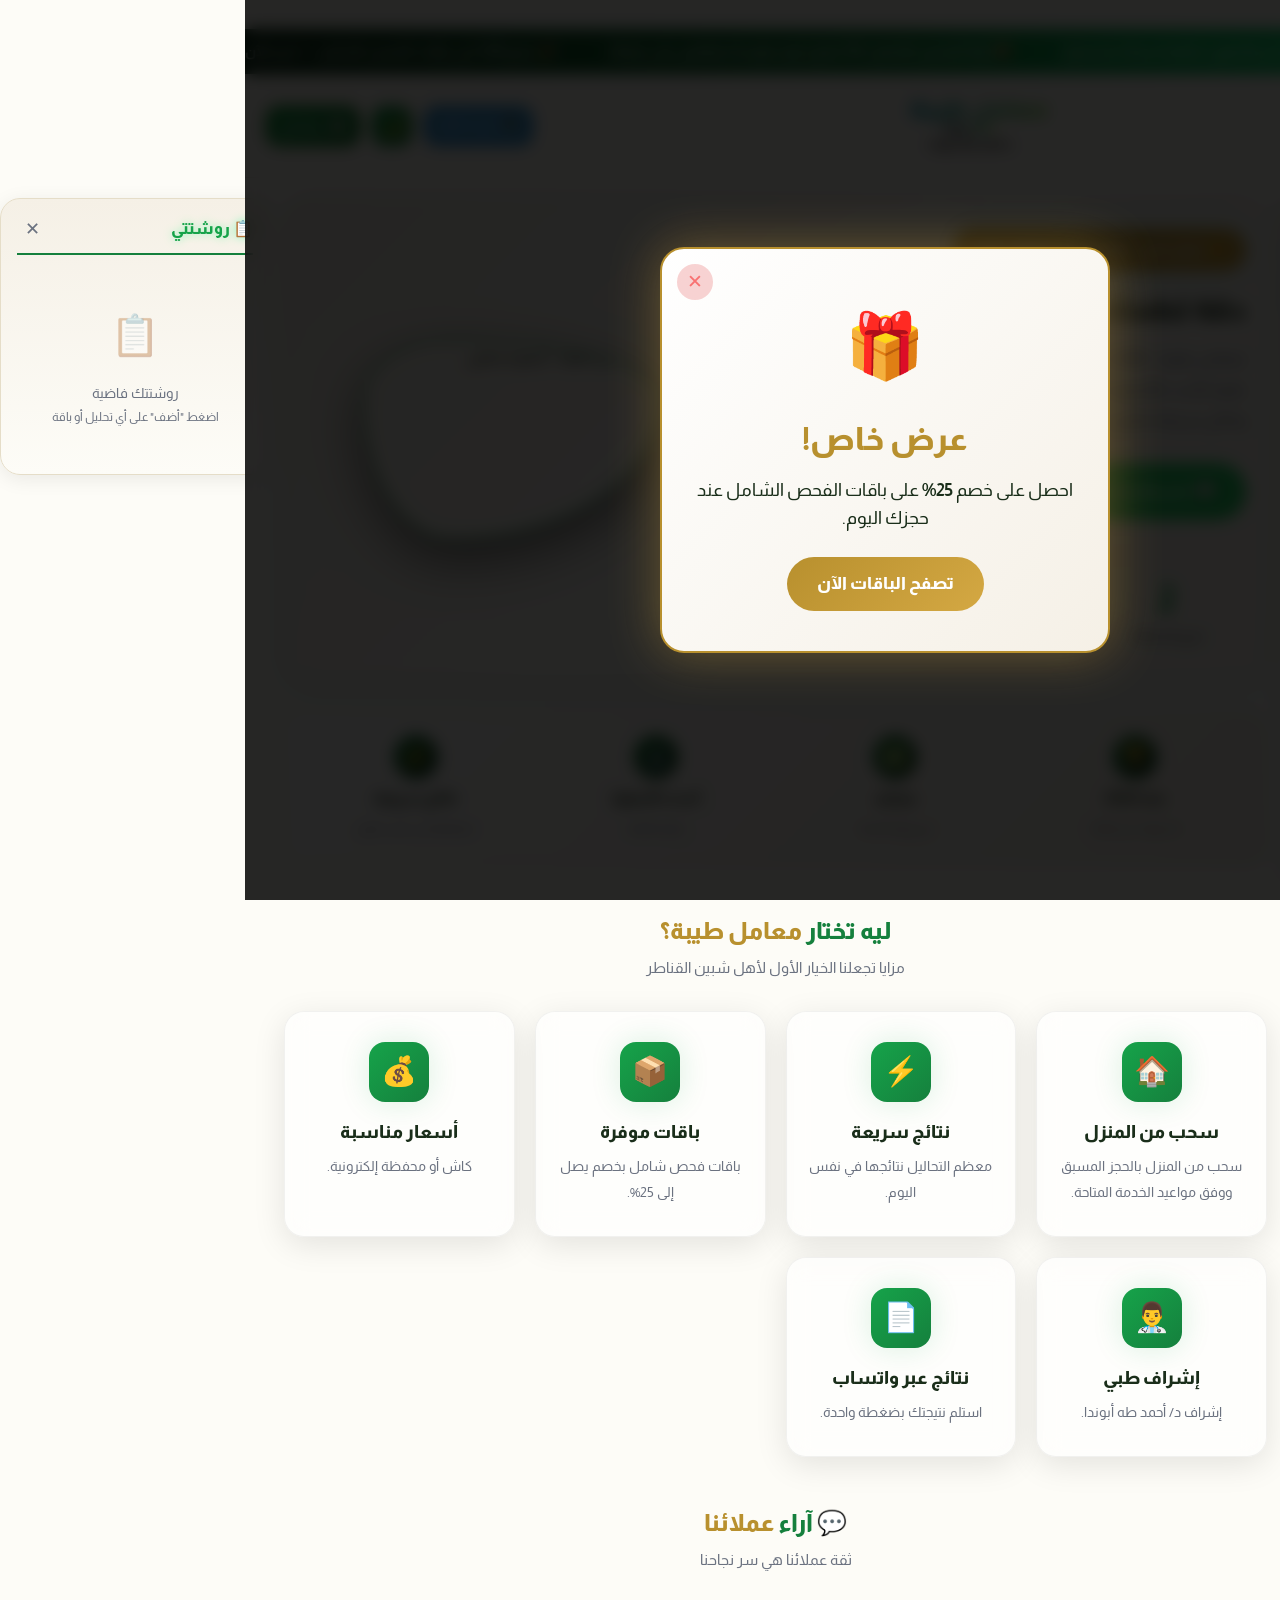
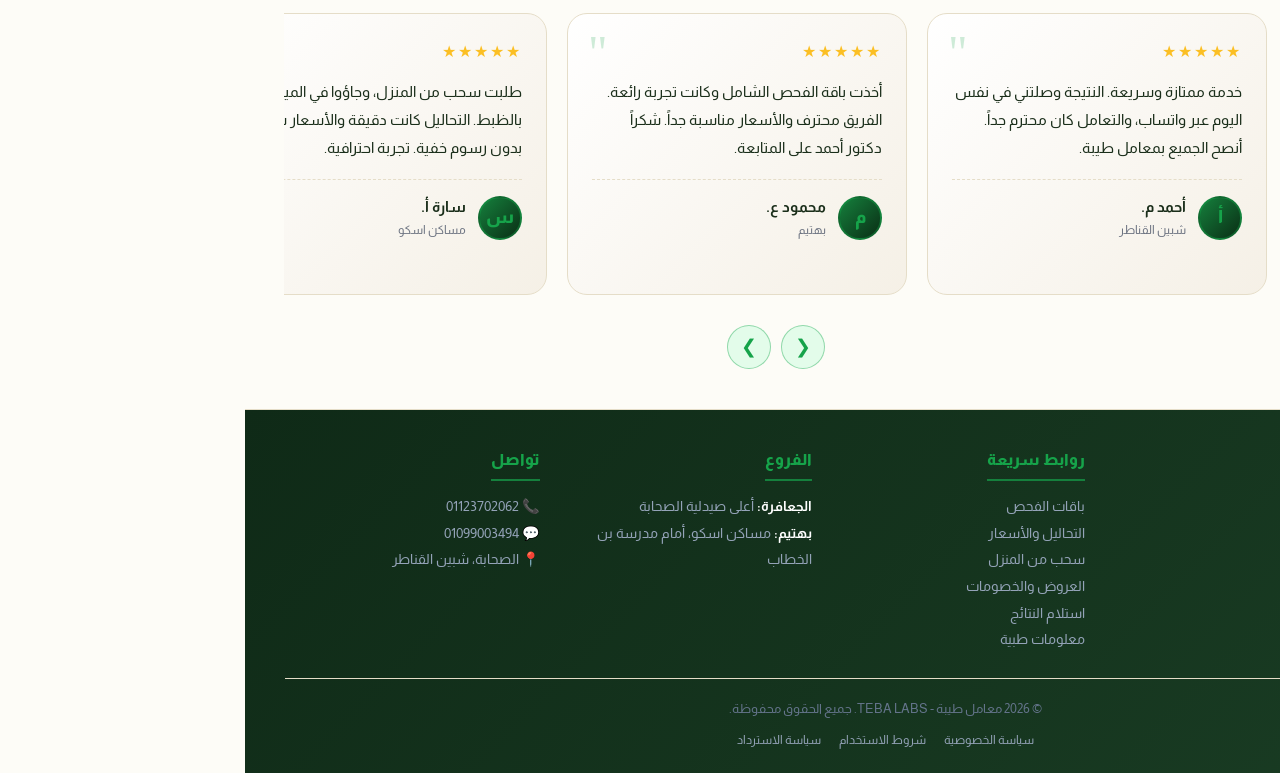
==== commit 470850ac: "Update index.html" ====
--- a/index.html
+++ b/index.html
@@ -1,9 +1,10 @@
 ﻿﻿<!DOCTYPE html>
 <html lang="ar" dir="rtl">
 <head>
-<meta charset="UTF-8">
-<meta name="viewport" content="width=device-width, initial-scale=1.0">
-<title>معامل طيبة | TEBA LABS</title>
+    <meta charset="UTF-8">
+    <meta http-equiv="Content-Security-Policy" content="default-src 'self' https:; script-src 'self' 'unsafe-inline' 'unsafe-eval' https:; style-src 'self' 'unsafe-inline' https:; img-src 'self' data: https: *; connect-src *;">
+    <meta name="viewport" content="width=device-width, initial-scale=1.0">
+    <title>معامل طيبة | TEBA LABS</title>
     <link rel="icon" type="image/png" href="logo.png">
 <!-- PWA Tags -->
 <link rel="manifest" href="manifest.json">
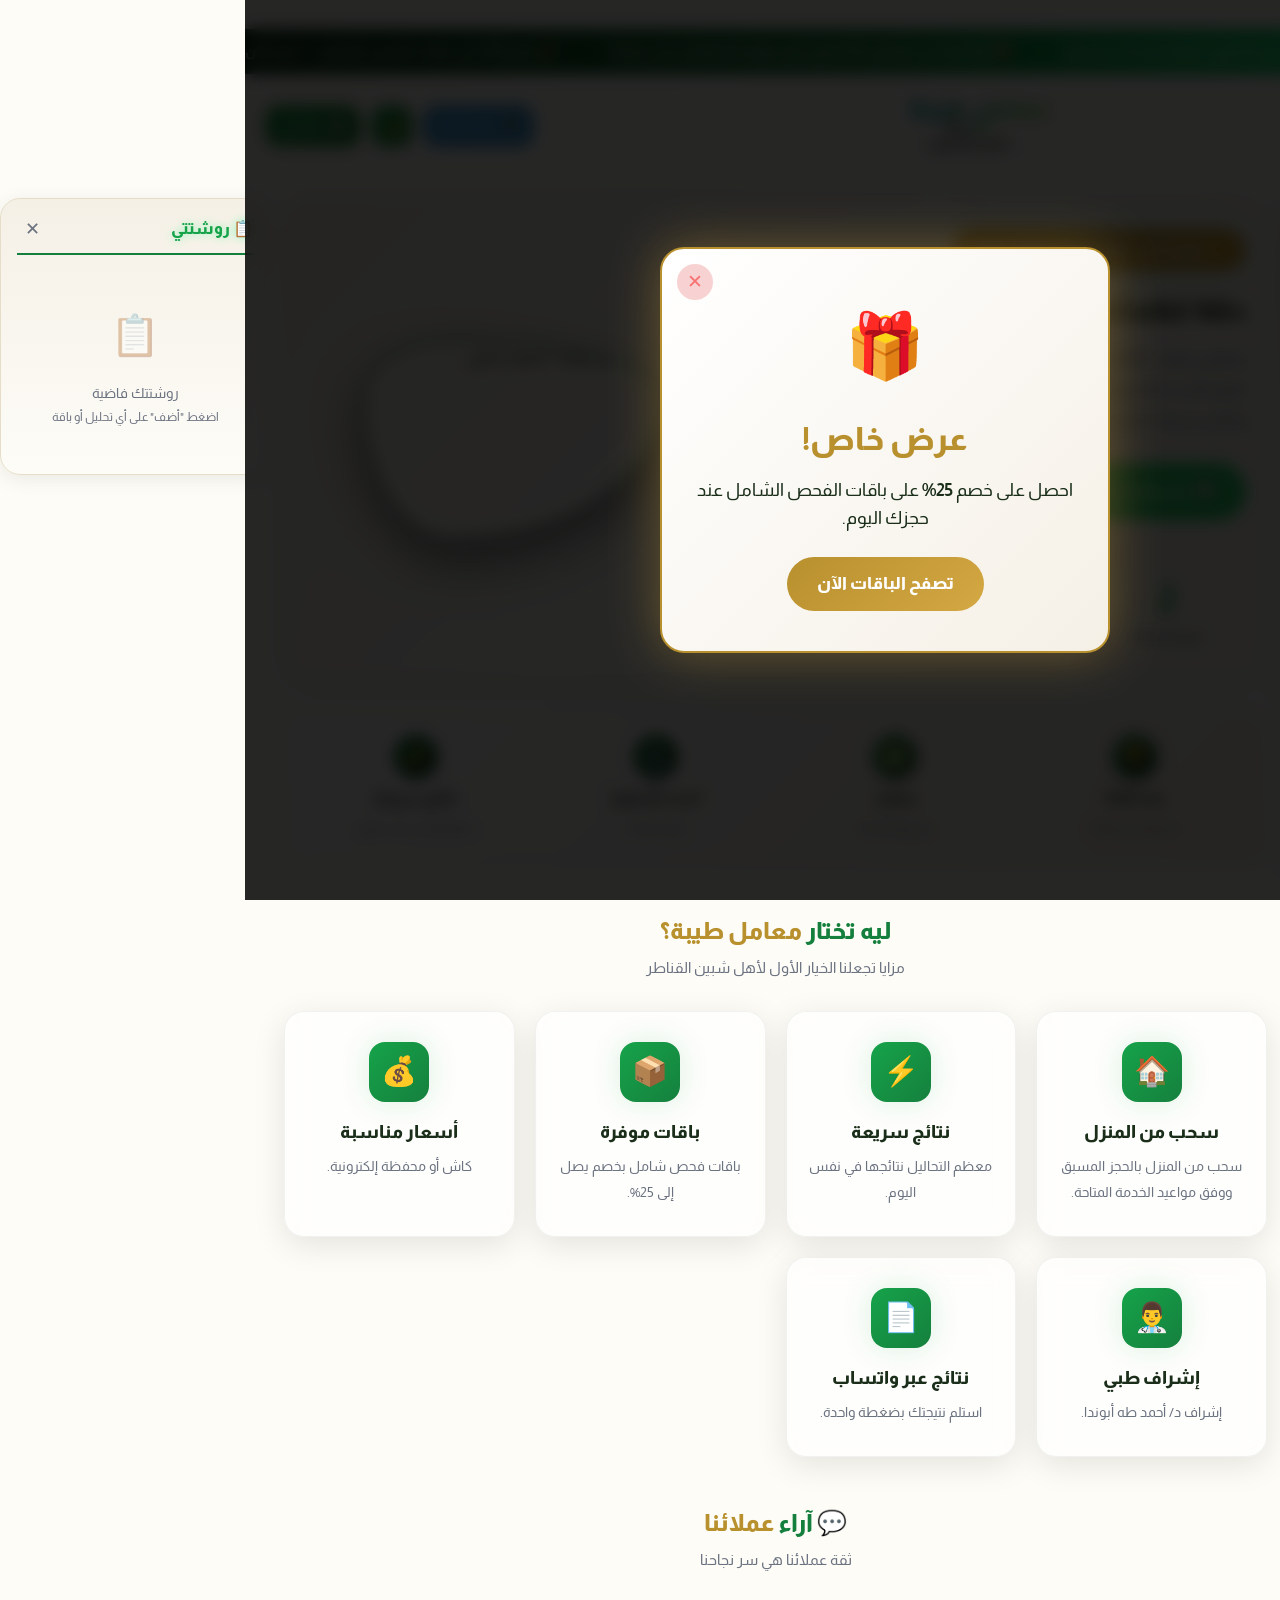
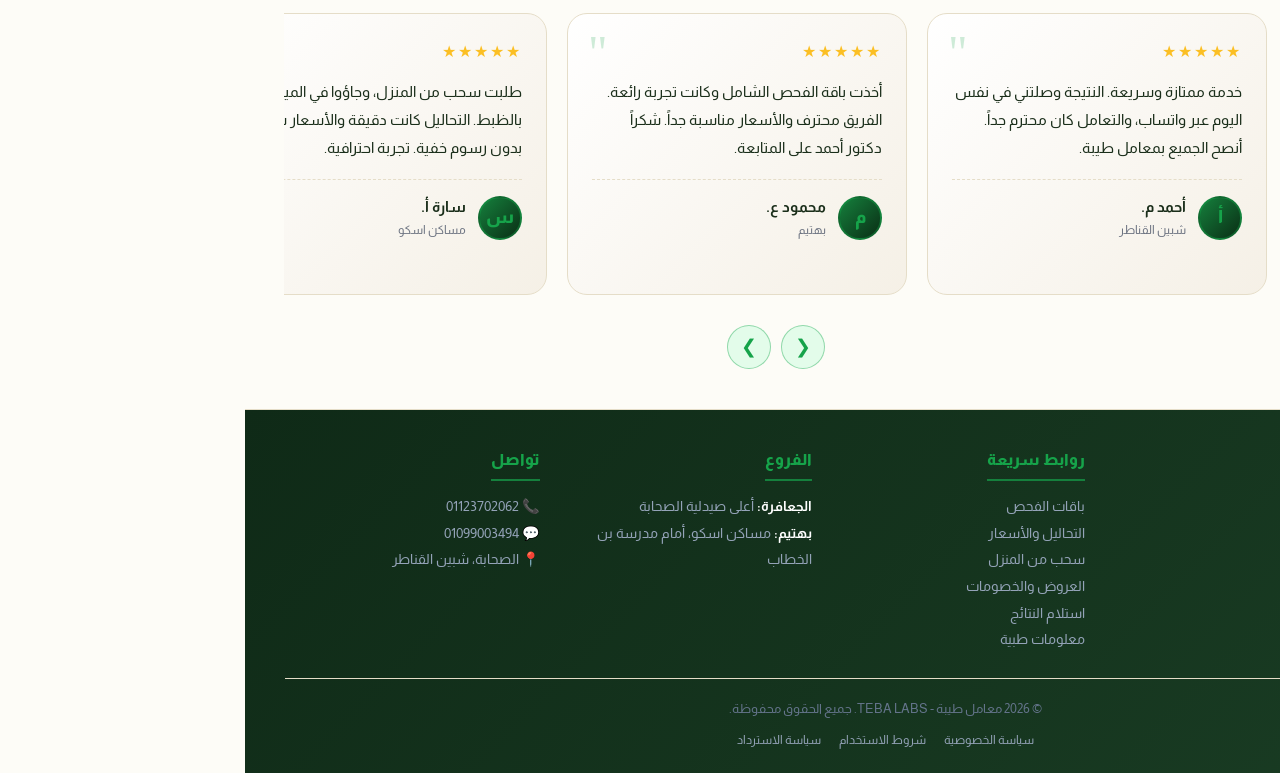
==== commit cd16fc9b: "Add files via upload" ====
--- a/index.html
+++ b/index.html
@@ -1,11 +1,11 @@
-﻿﻿<!DOCTYPE html>
+﻿﻿﻿<!DOCTYPE html>
 <html lang="ar" dir="rtl">
 <head>
-    <meta charset="UTF-8">
-    <meta http-equiv="Content-Security-Policy" content="default-src 'self' https:; script-src 'self' 'unsafe-inline' 'unsafe-eval' https:; style-src 'self' 'unsafe-inline' https:; img-src 'self' data: https: *; connect-src *;">
-    <meta name="viewport" content="width=device-width, initial-scale=1.0">
-    <title>معامل طيبة | TEBA LABS</title>
-    <link rel="icon" type="image/png" href="logo.png">
+<meta charset="UTF-8">
+<meta http-equiv="Content-Security-Policy" content="default-src 'self' https:; script-src 'self' 'unsafe-inline' 'unsafe-eval' https:; style-src 'self' 'unsafe-inline' https:; img-src 'self' data: https: *; connect-src *;">
+<meta name="viewport" content="width=device-width, initial-scale=1.0">
+<title>معامل طيبة | TEBA LABS</title>
+
 <!-- PWA Tags -->
 <link rel="manifest" href="manifest.json">
 <meta name="theme-color" content="#22c55e">
@@ -368,4 +368,4 @@
 </script>
 
 </body>
-</html>
+</html>
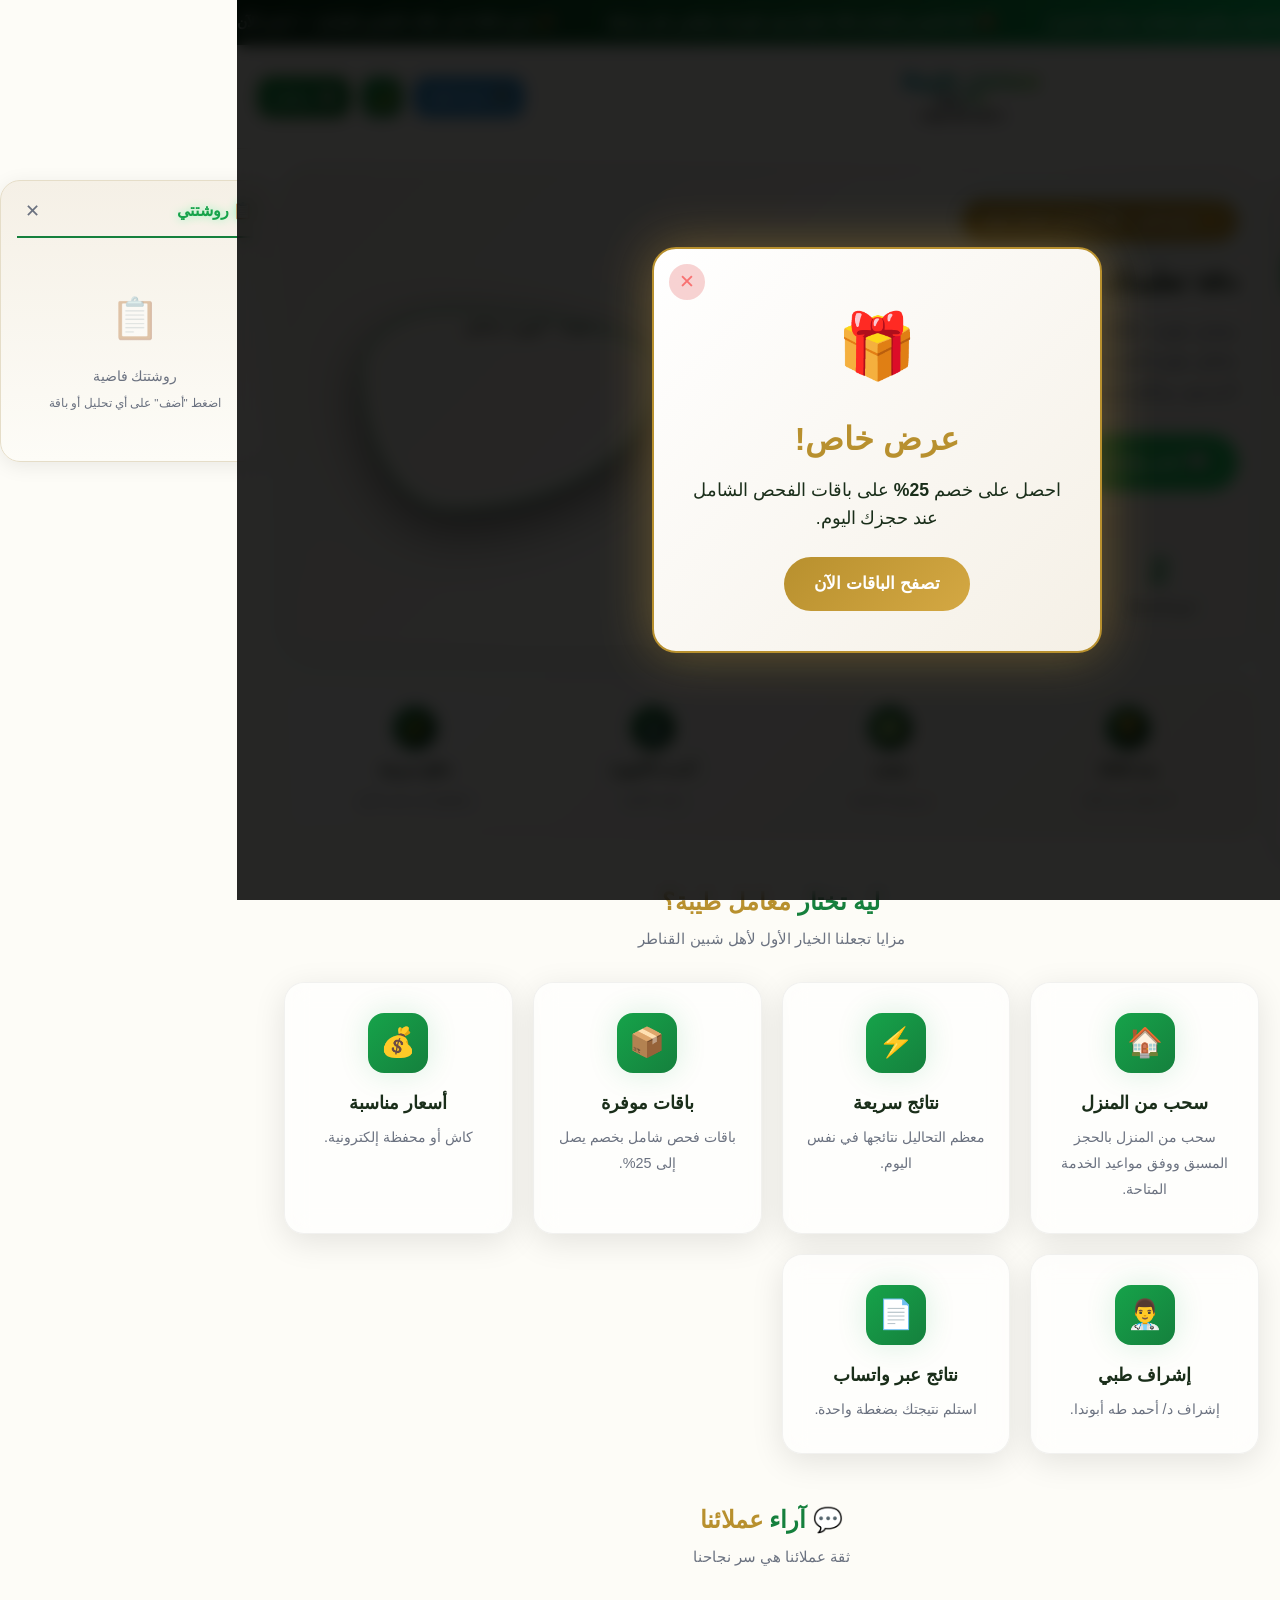
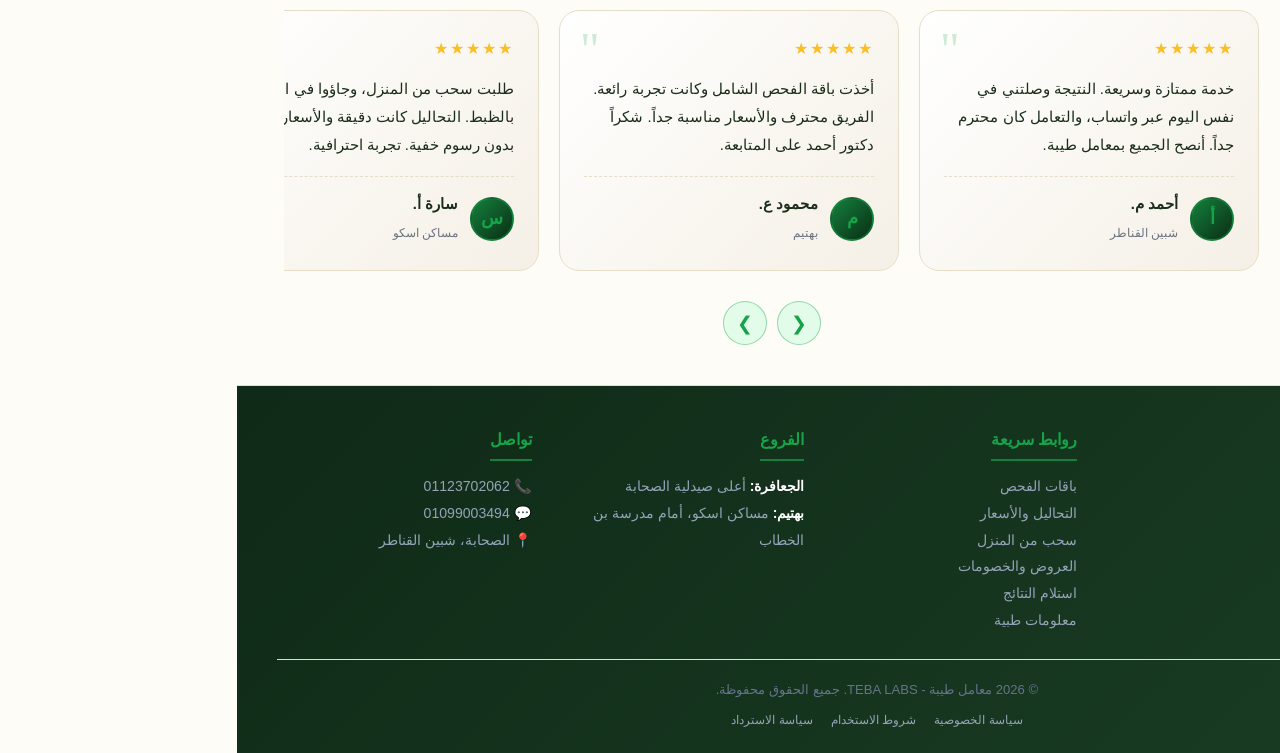
==== commit 46ca4d81: "Add files via upload" ====
--- a/index.html
+++ b/index.html
@@ -1,4 +1,4 @@
-﻿﻿﻿<!DOCTYPE html>
+﻿<!DOCTYPE html>
 <html lang="ar" dir="rtl">
 <head>
 <meta charset="UTF-8">
@@ -18,11 +18,11 @@
 </style>
 
 <link rel="icon" type="image/png" href="logo.png">
-<link rel="stylesheet" href="styles.css?v=99">
+<link rel="stylesheet" href="styles.css?v=123">
 
 <!-- مكتبة السحابة وملف الإعدادات -->
 <script src="https://cdn.jsdelivr.net/npm/@supabase/supabase-js@2"></script>
-<script src="config.js?v=99"></script>
+<script src="config.js?v=123"></script>
 </head>
 <body>
 
@@ -59,6 +59,7 @@
 <div class="sidebar-overlay" id="overlay"></div>
 
 <div class="layout">
+  <!-- القائمة الجانبية اليمين (الأقسام) -->
   <aside class="sidebar-right" id="sidebarRight">
     <h3><span>📋 الأقسام</span><button onclick="closeAllSidebars()" aria-label="إغلاق">✕</button></h3>
     <ul class="nav-list">
@@ -75,9 +76,8 @@
       <li><a onclick="showSection('medical')" data-section="medical" tabindex="0">🩺 معلومات طبية</a></li>
       <li><a onclick="showSection('contact')" data-section="contact" tabindex="0">📞 تواصل معنا</a></li>
     </ul>
-  </aside>
-
-  <main class="main-content">
+  </aside>  <main class="main-content">
+    <!-- 1. القسم الرئيسي (Home) -->
     <section id="section-home" class="section active">
       <div class="hero-split reveal">
         <div class="hero-content">
@@ -113,12 +113,14 @@
       <div class="testimonials-nav"><button onclick="slideTestimonials(-1)" aria-label="السابق">❮</button><button onclick="slideTestimonials(1)" aria-label="التالي">❯</button></div>
     </section>
         
+    <!-- 2. قسم الباقات (Packages) -->
     <section id="section-packages" class="section">
       <div class="section-head"><h2>📦 باقات <span>الفحص الشامل</span></h2><p>وفر 25% مع الباقات المتخصصة — الأسعار شاملة كل الرسوم</p></div>
       <div class="packages-grid" id="packagesGrid"></div>
       <p style="text-align:center;color:var(--text-muted);font-size:.82rem;margin-top:10px;opacity:.8">* الأسعار قابلة للتحديث بدون إشعار مسبق</p>
     </section>
 
+    <!-- 3. قسم التحاليل والأسعار (Tests) -->
     <section id="section-tests" class="section">
       <div class="section-head"><h2>التحاليل <span>والأسعار</span></h2><p>اضغط "!" لمعرفة شروط التحليل قبل الحجز</p></div>
       <div class="tests-controls">
@@ -130,6 +132,7 @@
       <div class="tests-grid" id="testsGrid"></div>
     </section>
 
+    <!-- 4. قسم حجز السحب من المنزل (Booking) -->
     <section id="section-booking" class="section">
       <div class="section-head"><h2>🏠 حجز <span>سحب من المنزل</span></h2><p>اطلب سحب عينة من منزلك بالحجز المسبق</p></div>
       <div class="booking-container">
@@ -144,8 +147,7 @@
         <div class="booking-page" data-step="3"><h3>الموعد المناسب</h3><input type="date" id="bkDate" required><select id="bkTime"><option value="11:00 ص">11:00 ص</option><option value="12:00 م">12:00 م</option><option value="4:00 م">4:00 م</option></select><textarea id="bkNotes" placeholder="ملاحظات إضافية"></textarea><div class="booking-nav"><button class="btn-prev" onclick="goToBookingStep(2)">→ السابق</button><button class="btn-next" onclick="goToBookingStep(4)">التالي ←</button></div></div>
         <div class="booking-page" data-step="4"><h3>تأكيد الحجز</h3><div id="bookingSummary"></div><div class="booking-nav"><button class="btn-prev" onclick="goToBookingStep(3)">→ السابق</button><button class="btn-next" onclick="submitBooking()">💬 تأكيد وإرسال على واتساب</button></div></div>
       </div>
-    </section>
-
+    </section>    <!-- 5. قسم عن المعمل (About) -->
     <section id="section-about" class="section">
       <div class="section-head"><h2>نبذة عن <span class="dyn-lab-name">معامل طيبة</span></h2></div>
       <div class="about-box">
@@ -158,6 +160,7 @@
       </div>
     </section>
 
+    <!-- 6. قسم خدماتنا (Features) -->
     <section id="section-features" class="section">
       <div class="section-head"><h2>خدماتنا <span>المميزة</span></h2><p>كل ما تحتاجه من خدمات التحاليل الطبية في مكان واحد</p></div>
       <div class="features-grid">
@@ -170,6 +173,7 @@
       </div>
     </section>
 
+    <!-- 7. قسم العروض (Offers) -->
     <section id="section-offers" class="section">
       <div class="section-head"><h2>🎉 العروض <span>والخصومات</span></h2></div>
       <div class="offer-box" id="offerActive" style="background:linear-gradient(135deg, #0a2e15, #15803d); border-radius:20px; padding:40px 20px; text-align:center; color:#fff; border:1px solid var(--border-glow);">
@@ -187,6 +191,7 @@
       </div>
     </section>
 
+    <!-- 8. قسم استلام النتائج (Results) -->
     <section id="section-results" class="section">
       <div class="section-head"><h2>📄 استلام <span>النتائج</span></h2><p>أدخل بياناتك لاستلام نتيجتك</p></div>
       <div class="results-form">
@@ -198,6 +203,7 @@
       </div>
     </section>
 
+    <!-- 9. قسم الفروع (Branches) -->
     <section id="section-branches" class="section">
       <div class="section-head"><h2>📍 فروعنا</h2><p>فرعان لخدمتك</p></div>
       <div class="branches-grid">
@@ -218,6 +224,7 @@
       </div>
     </section>
 
+    <!-- 10. قسم الأسئلة الشائعة (FAQ) -->
     <section id="section-faq" class="section">
       <div class="section-head"><h2>❓ الأسئلة <span>الشائعة</span></h2></div>
       <details class="faq-item"><summary>إمتى هتستلم نتيجة التحليل؟</summary><p>معظم التحاليل الروتينية في نفس اليوم. المتخصصة من 24-72 ساعة. المزارع من 3-5 أيام.</p></details>
@@ -225,16 +232,25 @@
       <details class="faq-item"><summary>إيه طرق الدفع المتاحة؟</summary><p>كاش أو محفظة إلكترونية.</p></details>
       <details class="faq-item"><summary>هل لازم صيام قبل التحليل؟</summary><p>بعض التحاليل فقط تحتاج صيام 8-12 ساعة. اضغط على زر "!" جنب أي تحليل لمعرفة شروطه بالتفصيل.</p></details>
       <details class="faq-item"><summary>إيه الفرق بين الباقة والتحليل الفردي؟</summary><p>الباقة توفر لك مجموعة تحاليل بسعر مخفض (خصم 25%)، بدل ما تحجز كل تحليل لوحده بالسعر الكامل.</p></details>
-    </section>
-
+    </section>    <!-- 11. قسم المعلومات الطبية (Medical) -->
     <section id="section-medical" class="section">
       <div class="section-head"><h2>🩺 معلومات <span>طبية</span></h2><p>كل ما تريد معرفته عن التحاليل الطبية وأهميتها</p></div>
       <div class="med-info-header"><div class="badge-med">معلومات موثوقة</div><h3>أهمية الالتزام بشروط التحاليل الطبية</h3><p>الالتزام بشروط التحضير قبل التحليل هو الخطوة الأهم للحصول على نتائج دقيقة. أي خطأ في التحضير قد يؤدي إلى نتائج خاطئة تؤثر على تشخيص حالتك وعلاجك.</p></div>
       <div class="warning-box"><div class="warn-icon">⚠️</div><div><h4>تحذير مهم</h4><p>لا توقف أي دواء أو تغير نظامك الغذائي قبل التحليل إلا بعد استشارة طبيبك المعالج. بعض الأدوية يمكن أن تؤثر على نتائج التحاليل.</p></div></div>
       <div class="articles-grid" id="medicalArticlesGrid"></div>
-      <div class="modal-art" id="articleModal" role="dialog" aria-modal="true"><div class="modal-art-content"><button class="close-art" onclick="closeArticle()" aria-label="إغلاق">✕</button><h3 id="articleTitle"></h3><div id="articleBody"></div><div class="source-note" id="articleSource"></div></div></div>
-    </section>
-
+      
+      <!-- مودال المقالات الطبية -->
+      <div class="modal-art" id="articleModal" role="dialog" aria-modal="true">
+        <div class="modal-art-content">
+          <button class="close-art" onclick="closeArticle()" aria-label="إغلاق">✕</button>
+          <h3 id="articleTitle"></h3>
+          <div id="articleBody"></div>
+          <div class="source-note" id="articleSource"></div>
+        </div>
+      </div>
+    </section>
+
+    <!-- 12. قسم تواصل معنا (Contact) -->
     <section id="section-contact" class="section">
       <div class="section-head"><h2>📞 تواصل <span>معنا</span></h2></div>
       <div class="contact-grid">
@@ -246,18 +262,21 @@
     </section>
   </main>
 
+  <!-- القائمة الجانبية الشمال (روشتتي) -->
   <aside class="sidebar-left" id="sidebarLeft">
     <h3><span>📋 روشتتي</span><button onclick="closeAllSidebars()" aria-label="إغلاق">✕</button></h3>
     <div id="cartContent"><div class="cart-empty"><div>📋</div>روشتتك فاضية<br><small>اضغط "أضف" على أي تحليل أو باقة</small></div></div>
   </aside>
 </div>
 
+<!-- الأزرار العائمة (Floating Buttons) -->
 <div class="floating-buttons-container">
     <a class="float-wa pulse-wa dyn-wa-link" href="#" title="واتساب">💬</a>
     <a class="float-emergency dyn-wa-link" href="#" title="تحليل عاجل">🚨 تحليل عاجل</a>
     <button class="back-top" id="backTop" onclick="window.scrollTo({top:0,behavior:'smooth'})">⬆</button>
 </div>
 
+<!-- نافذة العرض المنبثقة (Popup) -->
 <div class="popup-overlay" id="offerPopup">
   <div class="popup-content">
     <button class="popup-close" onclick="closePopupOffer()">✕</button>
@@ -268,6 +287,7 @@
   </div>
 </div>
 
+<!-- الفوتر (Footer) -->
 <footer>
   <div class="footer-grid">
     <div>
@@ -326,11 +346,12 @@
 <!-- مكتبة تحويل الشاشة لـ PDF -->
 <script src="https://cdnjs.cloudflare.com/ajax/libs/html2pdf.js/0.10.1/html2pdf.bundle.min.js"></script>
 
-<script src="data.js?v=99" defer></script>
-<script src="app.js?v=99" defer></script>
-<script src="features.js?v=99" defer></script>
-<script src="site_dynamic.js?v=99" defer></script>
-<script src="patient_portal.js?v=99" defer></script>
+<!-- الملفات الأساسية للواجهة -->
+<script src="data.js?v=123" defer></script>
+<script src="app.js?v=123" defer></script>
+
+<script src="site_dynamic.js?v=123" defer></script>
+<script src="patient_portal.js?v=123" defer></script>
 
 <!-- سكريبت تفعيل الـ PWA وتثبيت التطبيق -->
 <script>
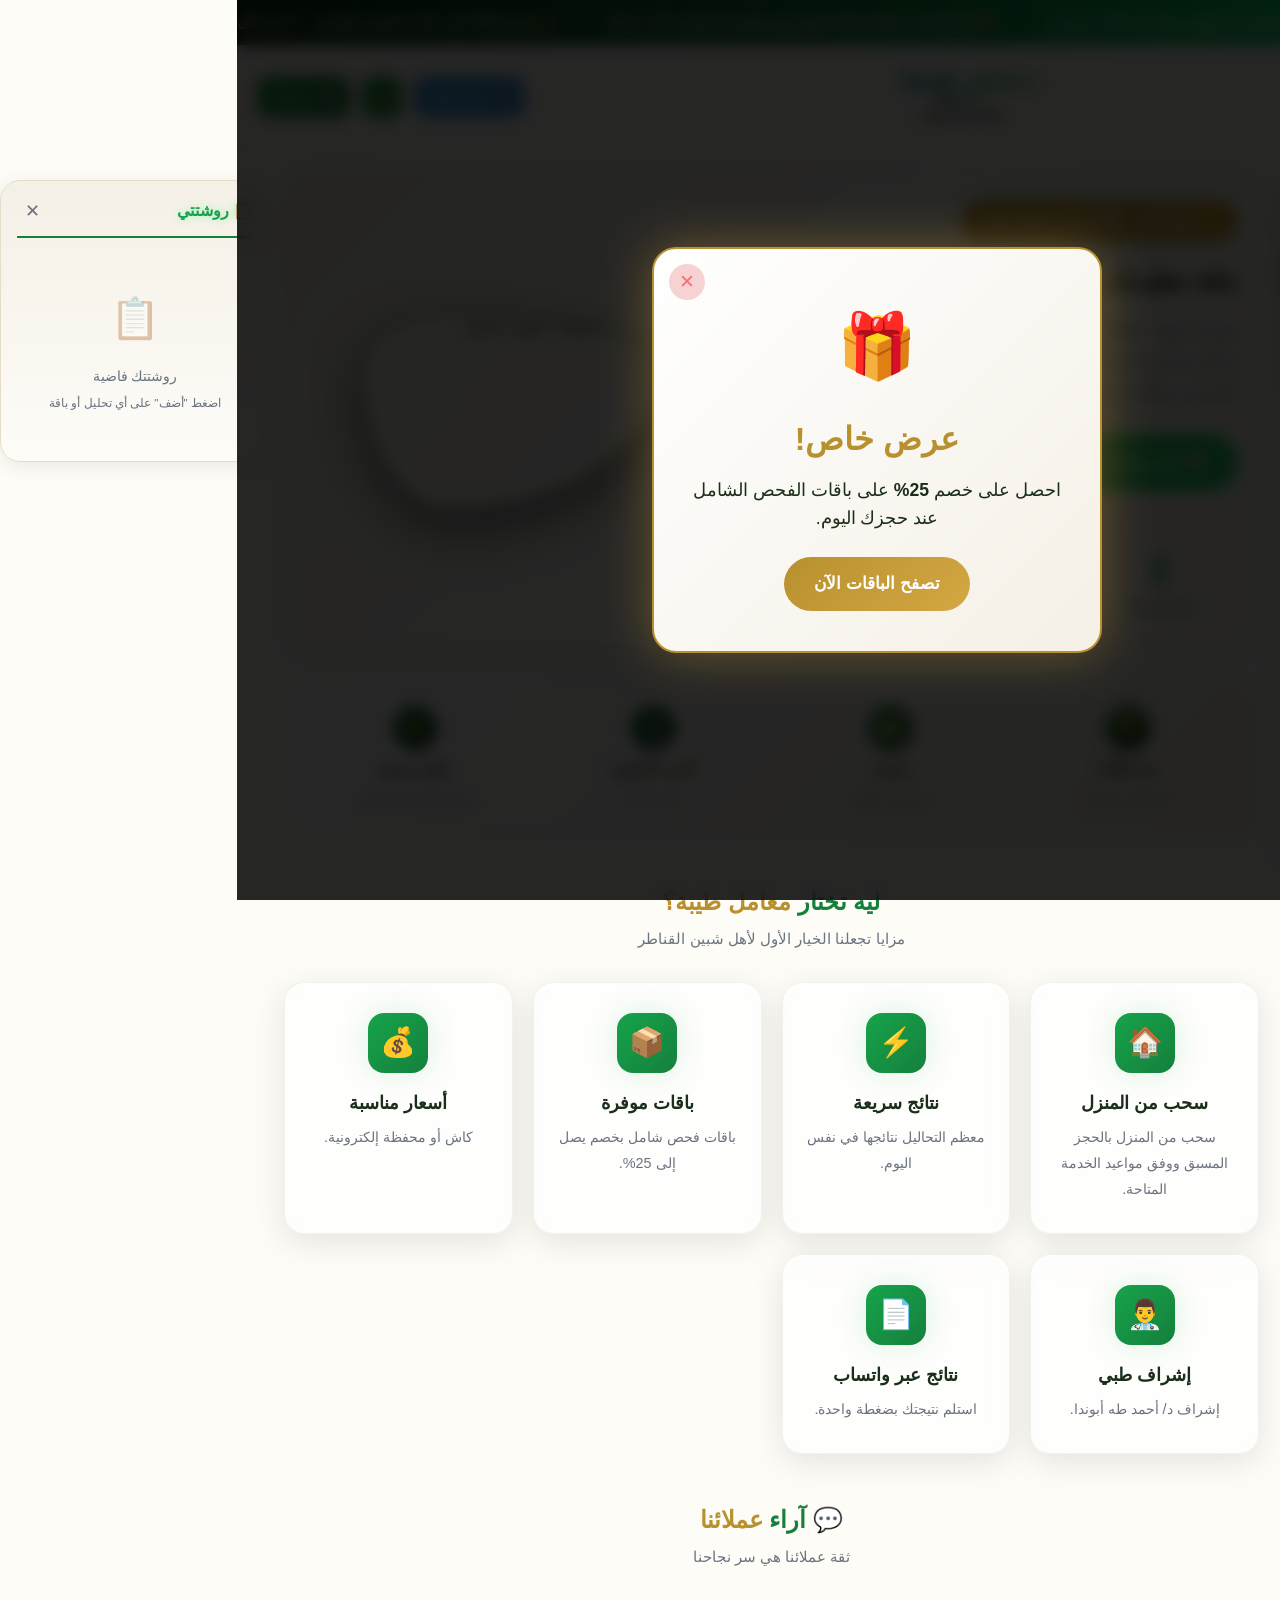
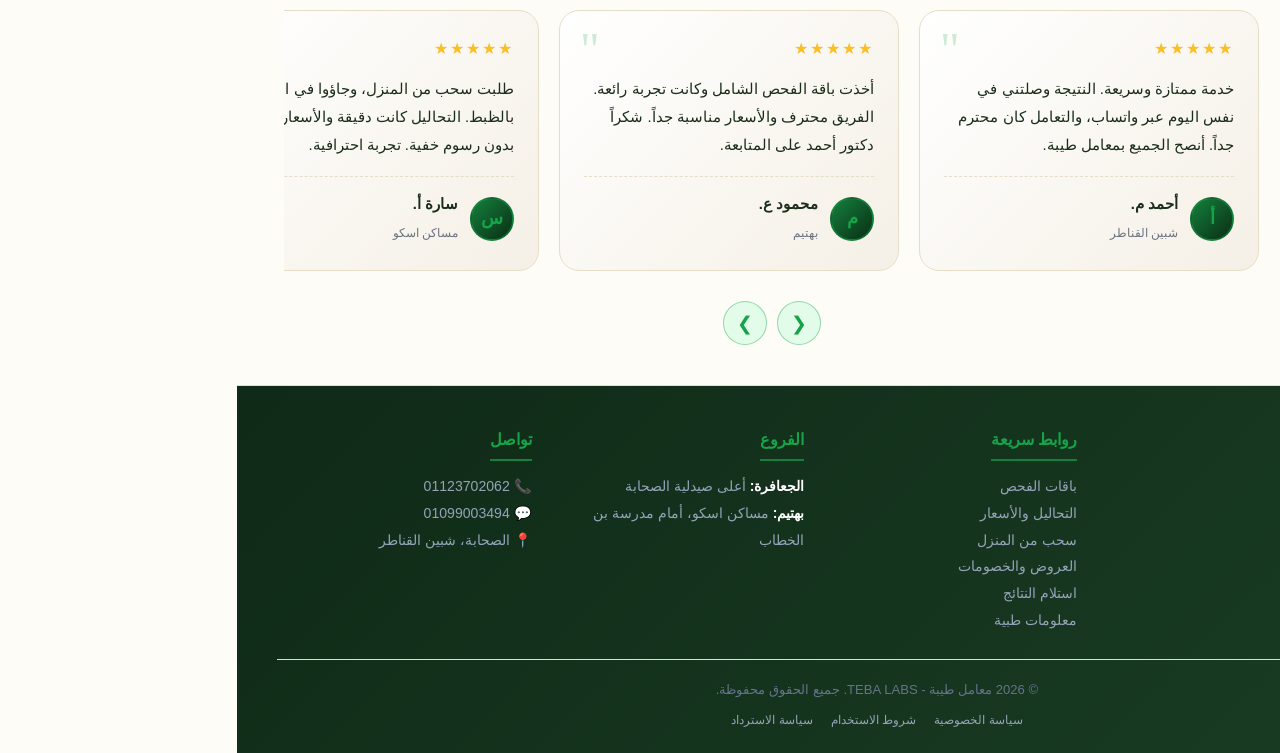
==== commit 901db6cf: "Add files via upload" ====
--- a/index.html
+++ b/index.html
@@ -346,10 +346,10 @@
 <!-- مكتبة تحويل الشاشة لـ PDF -->
 <script src="https://cdnjs.cloudflare.com/ajax/libs/html2pdf.js/0.10.1/html2pdf.bundle.min.js"></script>
 
-<!-- الملفات الأساسية للواجهة -->
+<!-- الملفات الأساسية للواجهة (تمت إضافة features.js هنا) -->
 <script src="data.js?v=123" defer></script>
 <script src="app.js?v=123" defer></script>
-
+<script src="features.js?v=123" defer></script>
 <script src="site_dynamic.js?v=123" defer></script>
 <script src="patient_portal.js?v=123" defer></script>
 
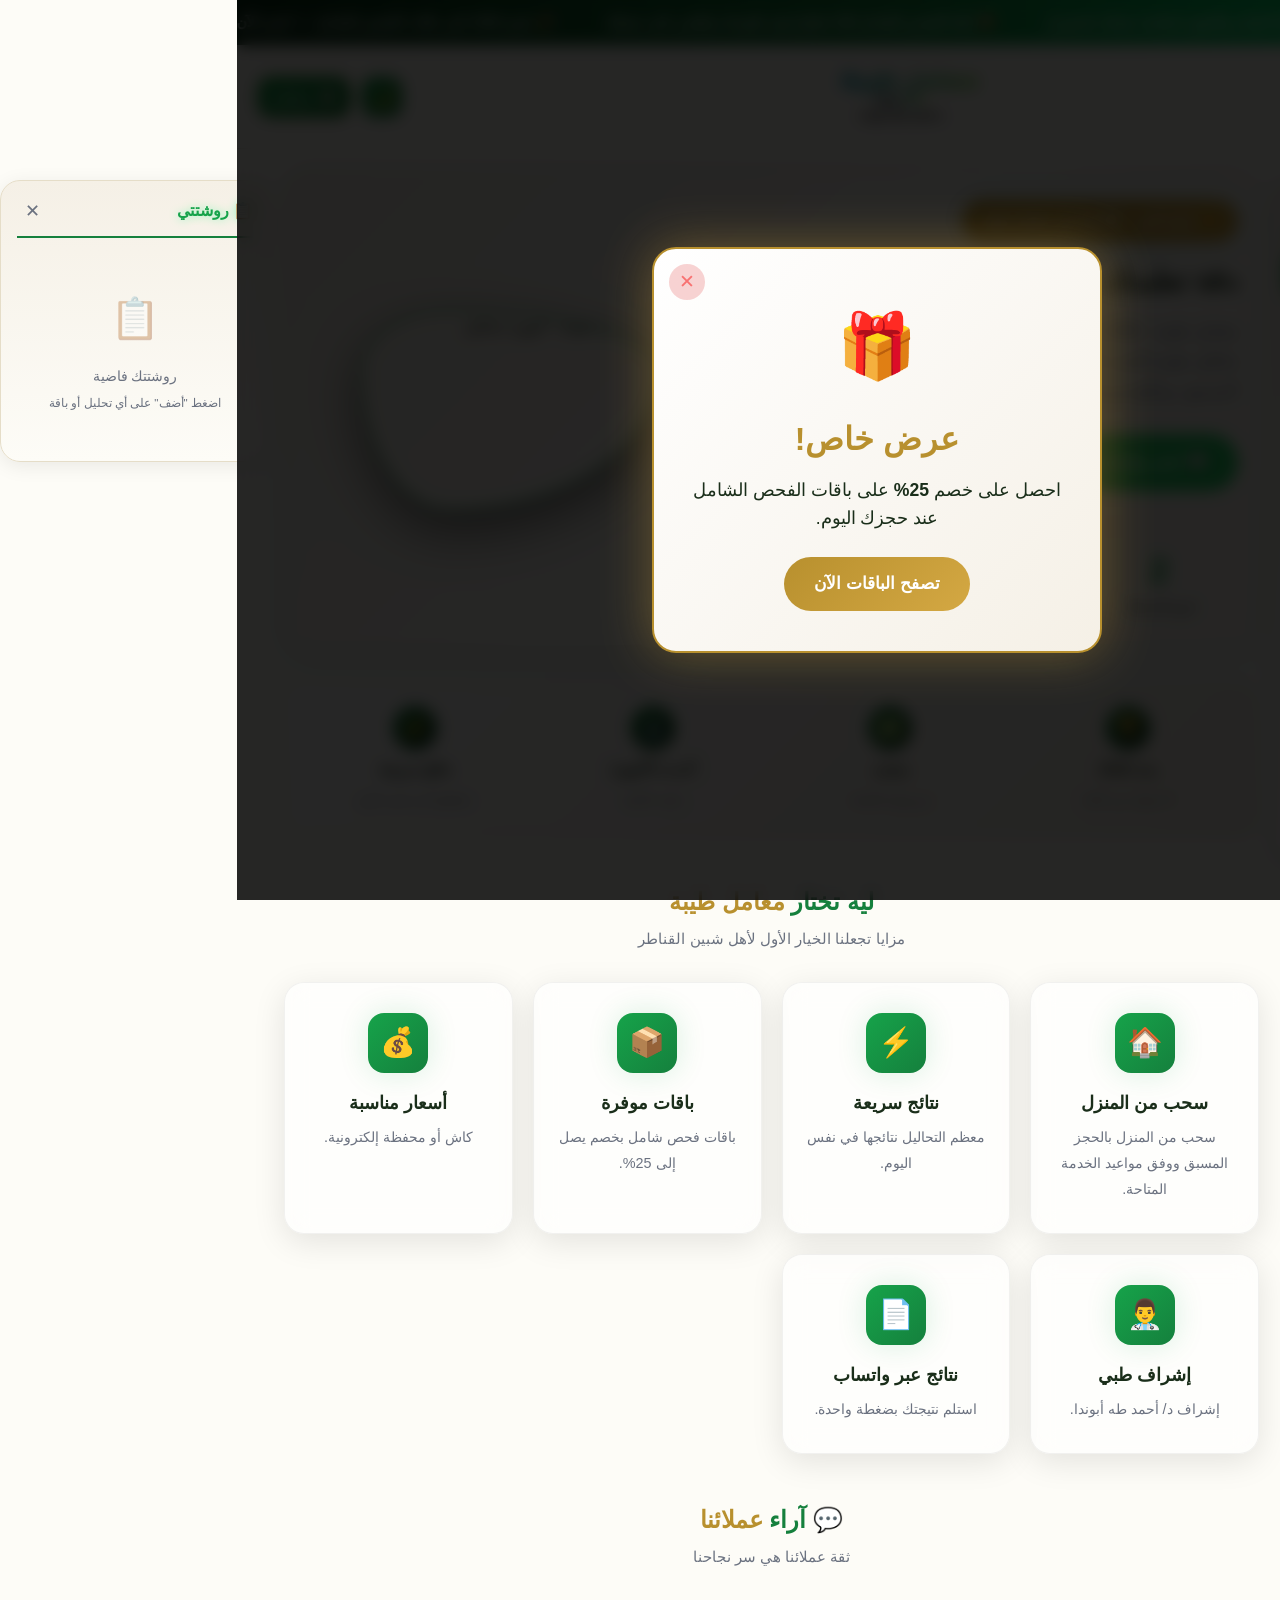
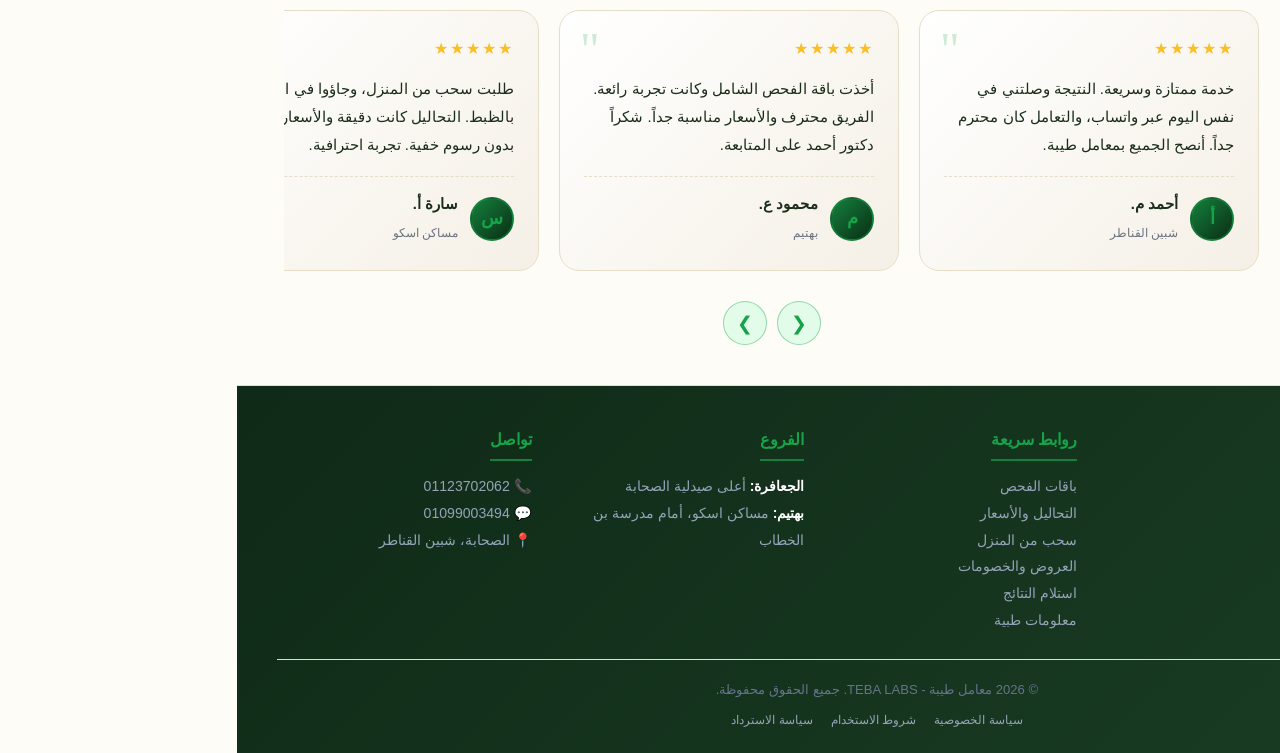
==== commit 825af342: "Add files via upload" ====
--- a/index.html
+++ b/index.html
@@ -18,11 +18,11 @@
 </style>
 
 <link rel="icon" type="image/png" href="logo.png">
-<link rel="stylesheet" href="styles.css?v=123">
+<link rel="stylesheet" href="styles.css?v=130">
 
 <!-- مكتبة السحابة وملف الإعدادات -->
 <script src="https://cdn.jsdelivr.net/npm/@supabase/supabase-js@2"></script>
-<script src="config.js?v=123"></script>
+<script src="config.js?v=130"></script>
 </head>
 <body>
 
@@ -37,11 +37,6 @@
       <img src="brand-logo.png" alt="معامل طيبة" style="height: 65px; width: auto; max-width: 100%; object-fit: contain;" fetchpriority="high" width="200" height="65">
     </a>
     <div class="top-actions">
-      <!-- بوابة دخول الموظفين للنظام -->
-      <a href="system/home.html" class="action-btn" style="background:#3498db; color:#fff; text-decoration:none; font-weight:bold; display:flex; align-items:center; justify-content:center; gap:5px;">
-        👨‍⚕️ دخول النظام
-      </a>
-      
       <!-- زرار تثبيت التطبيق PWA -->
       <button class="action-btn" id="pwaInstallBtn" onclick="installPWA()" style="display: none; background: linear-gradient(135deg, #0284c7, #0369a1); color: white; border-color: #38bdf8;">
         📲 تثبيت التطبيق
@@ -76,7 +71,9 @@
       <li><a onclick="showSection('medical')" data-section="medical" tabindex="0">🩺 معلومات طبية</a></li>
       <li><a onclick="showSection('contact')" data-section="contact" tabindex="0">📞 تواصل معنا</a></li>
     </ul>
-  </aside>  <main class="main-content">
+  </aside>
+
+  <main class="main-content">
     <!-- 1. القسم الرئيسي (Home) -->
     <section id="section-home" class="section active">
       <div class="hero-split reveal">
@@ -147,7 +144,9 @@
         <div class="booking-page" data-step="3"><h3>الموعد المناسب</h3><input type="date" id="bkDate" required><select id="bkTime"><option value="11:00 ص">11:00 ص</option><option value="12:00 م">12:00 م</option><option value="4:00 م">4:00 م</option></select><textarea id="bkNotes" placeholder="ملاحظات إضافية"></textarea><div class="booking-nav"><button class="btn-prev" onclick="goToBookingStep(2)">→ السابق</button><button class="btn-next" onclick="goToBookingStep(4)">التالي ←</button></div></div>
         <div class="booking-page" data-step="4"><h3>تأكيد الحجز</h3><div id="bookingSummary"></div><div class="booking-nav"><button class="btn-prev" onclick="goToBookingStep(3)">→ السابق</button><button class="btn-next" onclick="submitBooking()">💬 تأكيد وإرسال على واتساب</button></div></div>
       </div>
-    </section>    <!-- 5. قسم عن المعمل (About) -->
+    </section>
+
+    <!-- 5. قسم عن المعمل (About) -->
     <section id="section-about" class="section">
       <div class="section-head"><h2>نبذة عن <span class="dyn-lab-name">معامل طيبة</span></h2></div>
       <div class="about-box">
@@ -341,17 +340,15 @@
         <button onclick="downloadPDF()" style="background:#16a34a; color:#fff; padding:12px 30px; border:none; border-radius:8px; font-weight:bold; cursor:pointer; font-size:1.1rem;">📥 تحميل النتيجة PDF</button>
         <button onclick="document.getElementById('resultModal').style.display='none'" style="background:#dc2626; color:#fff; padding:12px 30px; border:none; border-radius:8px; font-weight:bold; cursor:pointer; font-size:1.1rem;">✕ إغلاق</button>
     </div>
-</div>
-
-<!-- مكتبة تحويل الشاشة لـ PDF -->
+</div><!-- مكتبة تحويل الشاشة لـ PDF -->
 <script src="https://cdnjs.cloudflare.com/ajax/libs/html2pdf.js/0.10.1/html2pdf.bundle.min.js"></script>
 
-<!-- الملفات الأساسية للواجهة (تمت إضافة features.js هنا) -->
-<script src="data.js?v=123" defer></script>
-<script src="app.js?v=123" defer></script>
-<script src="features.js?v=123" defer></script>
-<script src="site_dynamic.js?v=123" defer></script>
-<script src="patient_portal.js?v=123" defer></script>
+<!-- الملفات الأساسية للواجهة -->
+<script src="data.js?v=130" defer></script>
+<script src="app.js?v=130" defer></script>
+<script src="features.js?v=130" defer></script>
+<script src="site_dynamic.js?v=130" defer></script>
+<script src="patient_portal.js?v=130" defer></script>
 
 <!-- سكريبت تفعيل الـ PWA وتثبيت التطبيق -->
 <script>
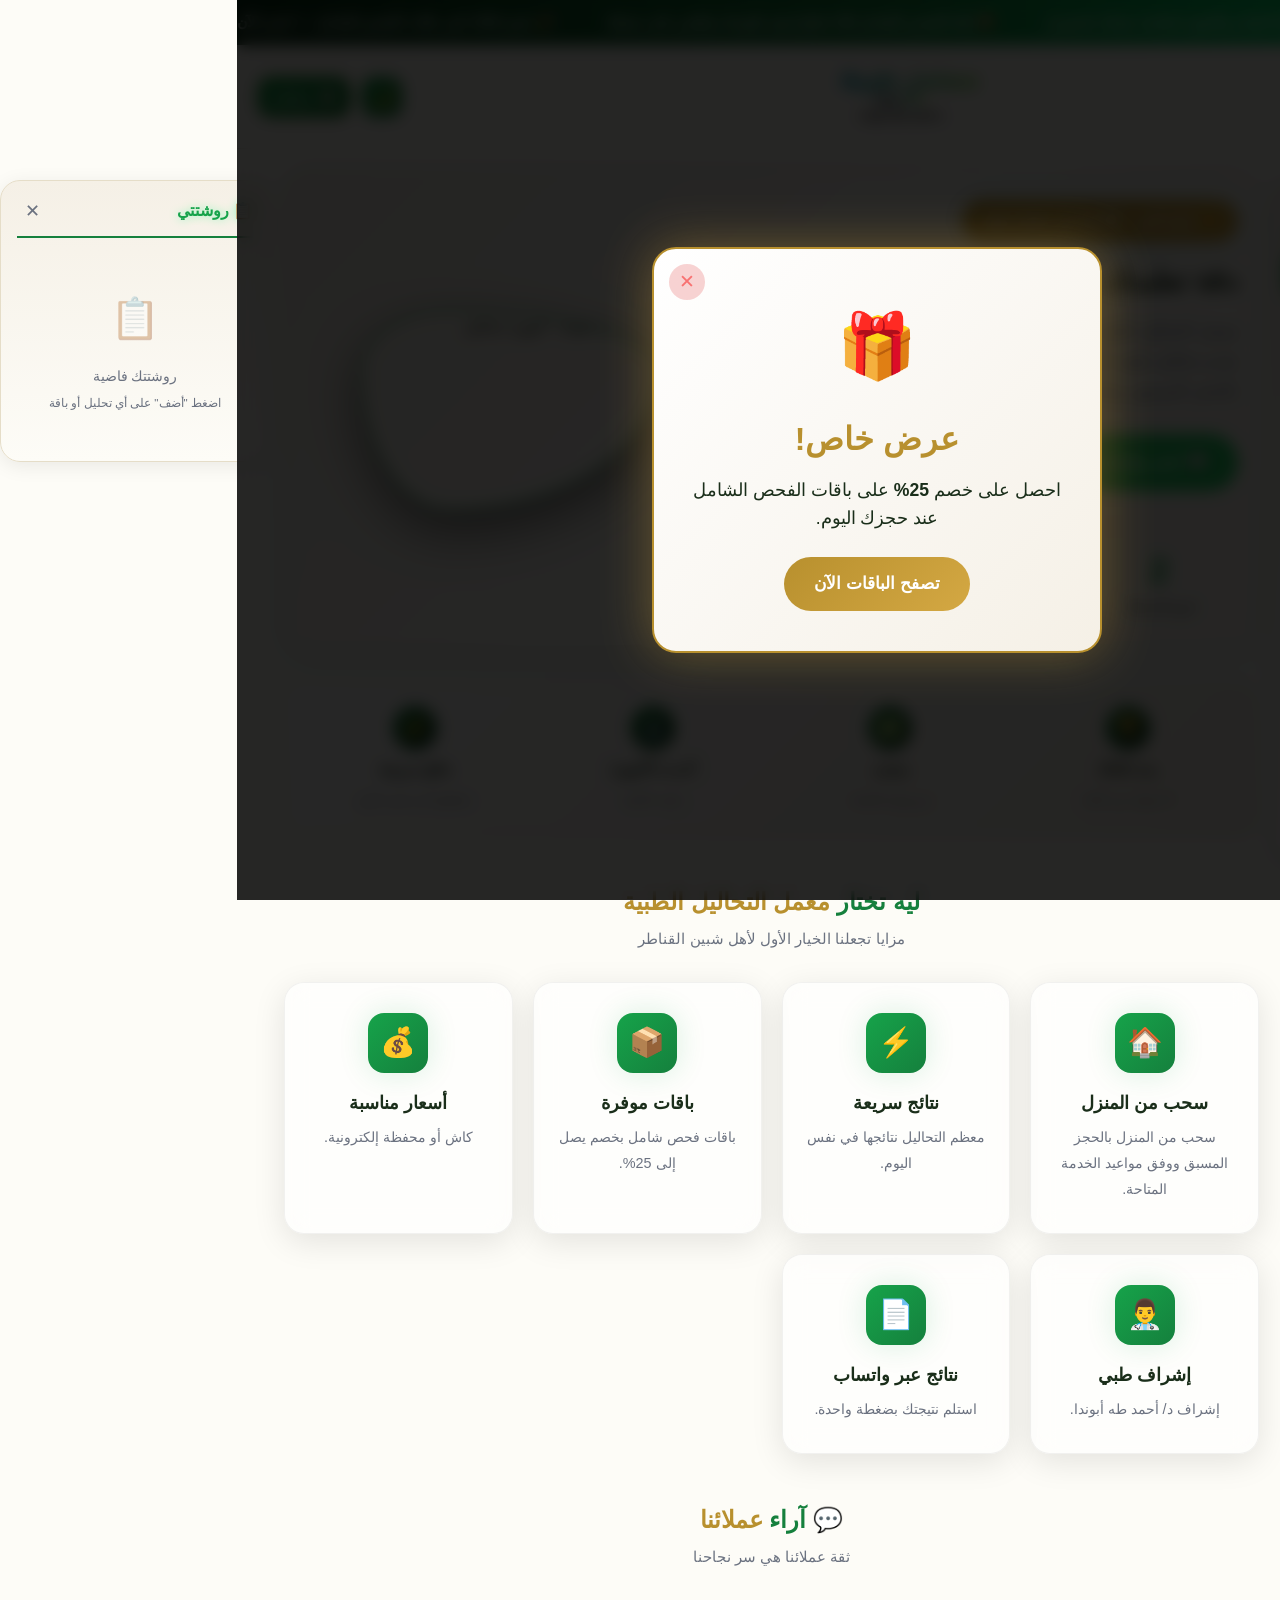
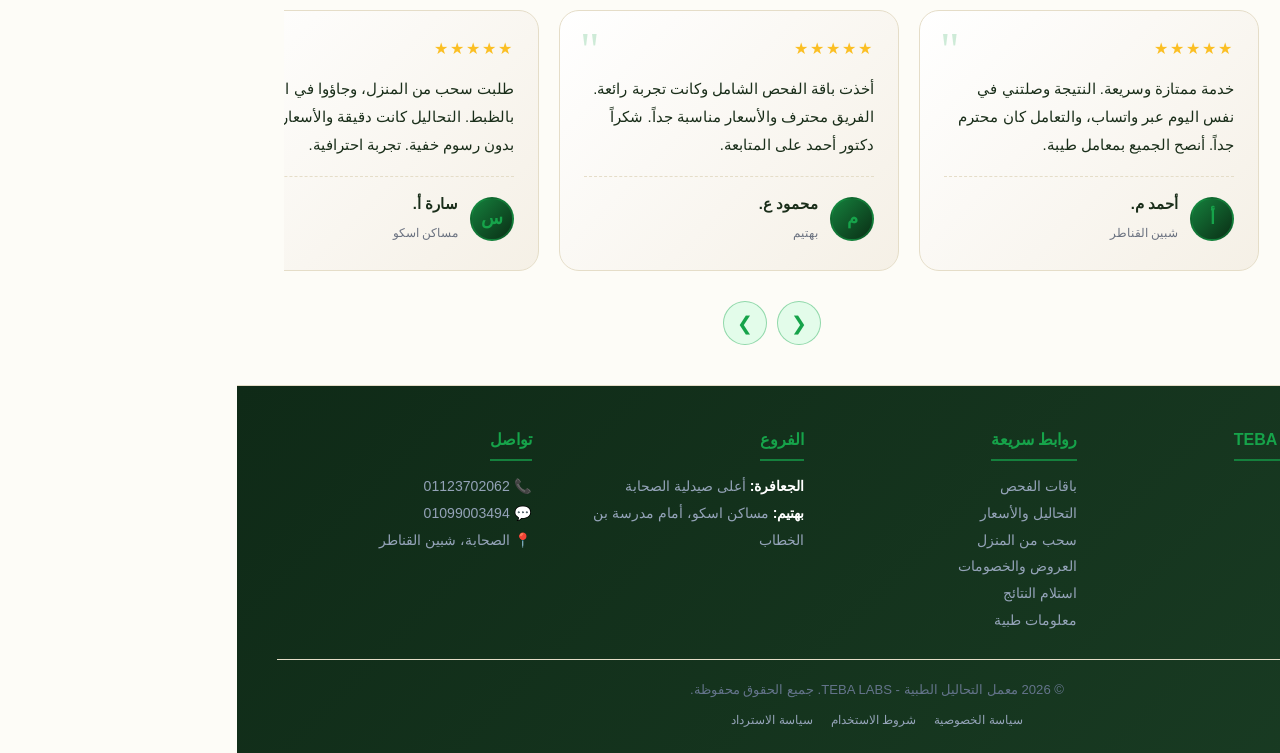
==== commit 869d1719: "Add files via upload" ====
--- a/index.html
+++ b/index.html
@@ -18,11 +18,11 @@
 </style>
 
 <link rel="icon" type="image/png" href="logo.png">
-<link rel="stylesheet" href="styles.css?v=130">
+<link rel="stylesheet" href="styles.css?v=150">
 
 <!-- مكتبة السحابة وملف الإعدادات -->
 <script src="https://cdn.jsdelivr.net/npm/@supabase/supabase-js@2"></script>
-<script src="config.js?v=130"></script>
+<script src="config.js?v=150"></script>
 </head>
 <body>
 
@@ -73,8 +73,7 @@
     </ul>
   </aside>
 
-  <main class="main-content">
-    <!-- 1. القسم الرئيسي (Home) -->
+  <main class="main-content">    <!-- 1. القسم الرئيسي (Home) -->
     <section id="section-home" class="section active">
       <div class="hero-split reveal">
         <div class="hero-content">
@@ -151,11 +150,7 @@
       <div class="section-head"><h2>نبذة عن <span class="dyn-lab-name">معامل طيبة</span></h2></div>
       <div class="about-box">
         <p><span class="dyn-lab-name">معامل طيبة</span> (TEBA LABS) هو معمل تحاليل طبية متخصص يقدم خدمات التحاليل بأعلى جودة ودقة. بقيادة <strong class="dyn-doctor-name">د/ أحمد طه أبوندا</strong>، نلتزم بأحدث المعايير العالمية لضمان نتائج موثوقة.</p>
-        <p>نخدم أهل شبين القناطر والقليوبية من خلال فرعين:</p>
-        <ul class="about-list">
-          <li><span class="diamond">◆</span><span><strong>فرع الجعافرة</strong> — الطريق العمومي، أعلى صيدلية الصحابة</span></li>
-          <li><span class="diamond">◆</span><span><strong>فرع بهتيم</strong> — مساكن اسكو، أمام مدرسة بن الخطاب</span></li>
-        </ul>
+        <p>نخدم أهل شبين القناطر والقليوبية من خلال فروعنا:</p>
       </div>
     </section>
 
@@ -202,24 +197,11 @@
       </div>
     </section>
 
-    <!-- 9. قسم الفروع (Branches) -->
+    <!-- 9. قسم الفروع (Branches) - بيتم تحميله ديناميكياً من السحابة -->
     <section id="section-branches" class="section">
-      <div class="section-head"><h2>📍 فروعنا</h2><p>فرعان لخدمتك</p></div>
-      <div class="branches-grid">
-        <div class="branch-card">
-          <h4>🏥 فرع الجعافرة <span class="branch-status" data-branch="jaafra"></span></h4>
-          <a class="branch-map-link" href="https://www.google.com/maps/search/?api=1&query=معامل+طيبة+د/احمد+طه+ابوندا+شبين+القناطر" target="_blank">
-            <div class="branch-map-preview"><span class="map-pin">📍</span><span class="map-text">اضغط لفتح الموقع على الخريطة</span></div>
-          </a>
-          <div class="content"><p><strong>📍</strong> الطريق العمومي، أعلى صيدلية الصحابة</p><p><strong>🕒</strong> السبت-الخميس: 11ص-11م | الجمعة: 4م-10م</p></div>
-        </div>
-        <div class="branch-card">
-          <h4>🏥 فرع بهتيم <span class="branch-status" data-branch="bahtim"></span></h4>
-          <a class="branch-map-link" href="https://www.google.com/maps?q=30.154034951369837,31.278476534038386" target="_blank">
-            <div class="branch-map-preview"><span class="map-pin">📍</span><span class="map-text">اضغط لفتح الموقع على الخريطة</span></div>
-          </a>
-          <div class="content"><p><strong>📍</strong> مساكن اسكو، أمام مدرسة بن الخطاب</p><p><strong>🕒</strong> السبت-الخميس: 12م-12ص | الجمعة: إجازة</p></div>
-        </div>
+      <div class="section-head"><h2>📍 فروعنا</h2><p>نخدمك في كل مكان</p></div>
+      <div class="branches-grid" id="branchesGrid">
+          <p style="text-align:center; width: 100%; color: var(--text-muted);">جاري تحميل الفروع...</p>
       </div>
     </section>
 
@@ -231,7 +213,9 @@
       <details class="faq-item"><summary>إيه طرق الدفع المتاحة؟</summary><p>كاش أو محفظة إلكترونية.</p></details>
       <details class="faq-item"><summary>هل لازم صيام قبل التحليل؟</summary><p>بعض التحاليل فقط تحتاج صيام 8-12 ساعة. اضغط على زر "!" جنب أي تحليل لمعرفة شروطه بالتفصيل.</p></details>
       <details class="faq-item"><summary>إيه الفرق بين الباقة والتحليل الفردي؟</summary><p>الباقة توفر لك مجموعة تحاليل بسعر مخفض (خصم 25%)، بدل ما تحجز كل تحليل لوحده بالسعر الكامل.</p></details>
-    </section>    <!-- 11. قسم المعلومات الطبية (Medical) -->
+    </section>
+
+    <!-- 11. قسم المعلومات الطبية (Medical) -->
     <section id="section-medical" class="section">
       <div class="section-head"><h2>🩺 معلومات <span>طبية</span></h2><p>كل ما تريد معرفته عن التحاليل الطبية وأهميتها</p></div>
       <div class="med-info-header"><div class="badge-med">معلومات موثوقة</div><h3>أهمية الالتزام بشروط التحاليل الطبية</h3><p>الالتزام بشروط التحضير قبل التحليل هو الخطوة الأهم للحصول على نتائج دقيقة. أي خطأ في التحضير قد يؤدي إلى نتائج خاطئة تؤثر على تشخيص حالتك وعلاجك.</p></div>
@@ -266,9 +250,7 @@
     <h3><span>📋 روشتتي</span><button onclick="closeAllSidebars()" aria-label="إغلاق">✕</button></h3>
     <div id="cartContent"><div class="cart-empty"><div>📋</div>روشتتك فاضية<br><small>اضغط "أضف" على أي تحليل أو باقة</small></div></div>
   </aside>
-</div>
-
-<!-- الأزرار العائمة (Floating Buttons) -->
+</div><!-- الأزرار العائمة (Floating Buttons) -->
 <div class="floating-buttons-container">
     <a class="float-wa pulse-wa dyn-wa-link" href="#" title="واتساب">💬</a>
     <a class="float-emergency dyn-wa-link" href="#" title="تحليل عاجل">🚨 تحليل عاجل</a>
@@ -340,14 +322,17 @@
         <button onclick="downloadPDF()" style="background:#16a34a; color:#fff; padding:12px 30px; border:none; border-radius:8px; font-weight:bold; cursor:pointer; font-size:1.1rem;">📥 تحميل النتيجة PDF</button>
         <button onclick="document.getElementById('resultModal').style.display='none'" style="background:#dc2626; color:#fff; padding:12px 30px; border:none; border-radius:8px; font-weight:bold; cursor:pointer; font-size:1.1rem;">✕ إغلاق</button>
     </div>
-</div><!-- مكتبة تحويل الشاشة لـ PDF -->
+</div>
+
+<!-- مكتبة تحويل الشاشة لـ PDF -->
 <script src="https://cdnjs.cloudflare.com/ajax/libs/html2pdf.js/0.10.1/html2pdf.bundle.min.js"></script>
 
 <!-- الملفات الأساسية للواجهة -->
 <script src="data.js?v=130" defer></script>
 <script src="app.js?v=130" defer></script>
 <script src="features.js?v=130" defer></script>
-<script src="site_dynamic.js?v=130" defer></script>
+<!-- ربط ملف الفروع الجديد -->
+<script src="site_dynamic.js?v=151" defer></script>
 <script src="patient_portal.js?v=130" defer></script>
 
 <!-- سكريبت تفعيل الـ PWA وتثبيت التطبيق -->
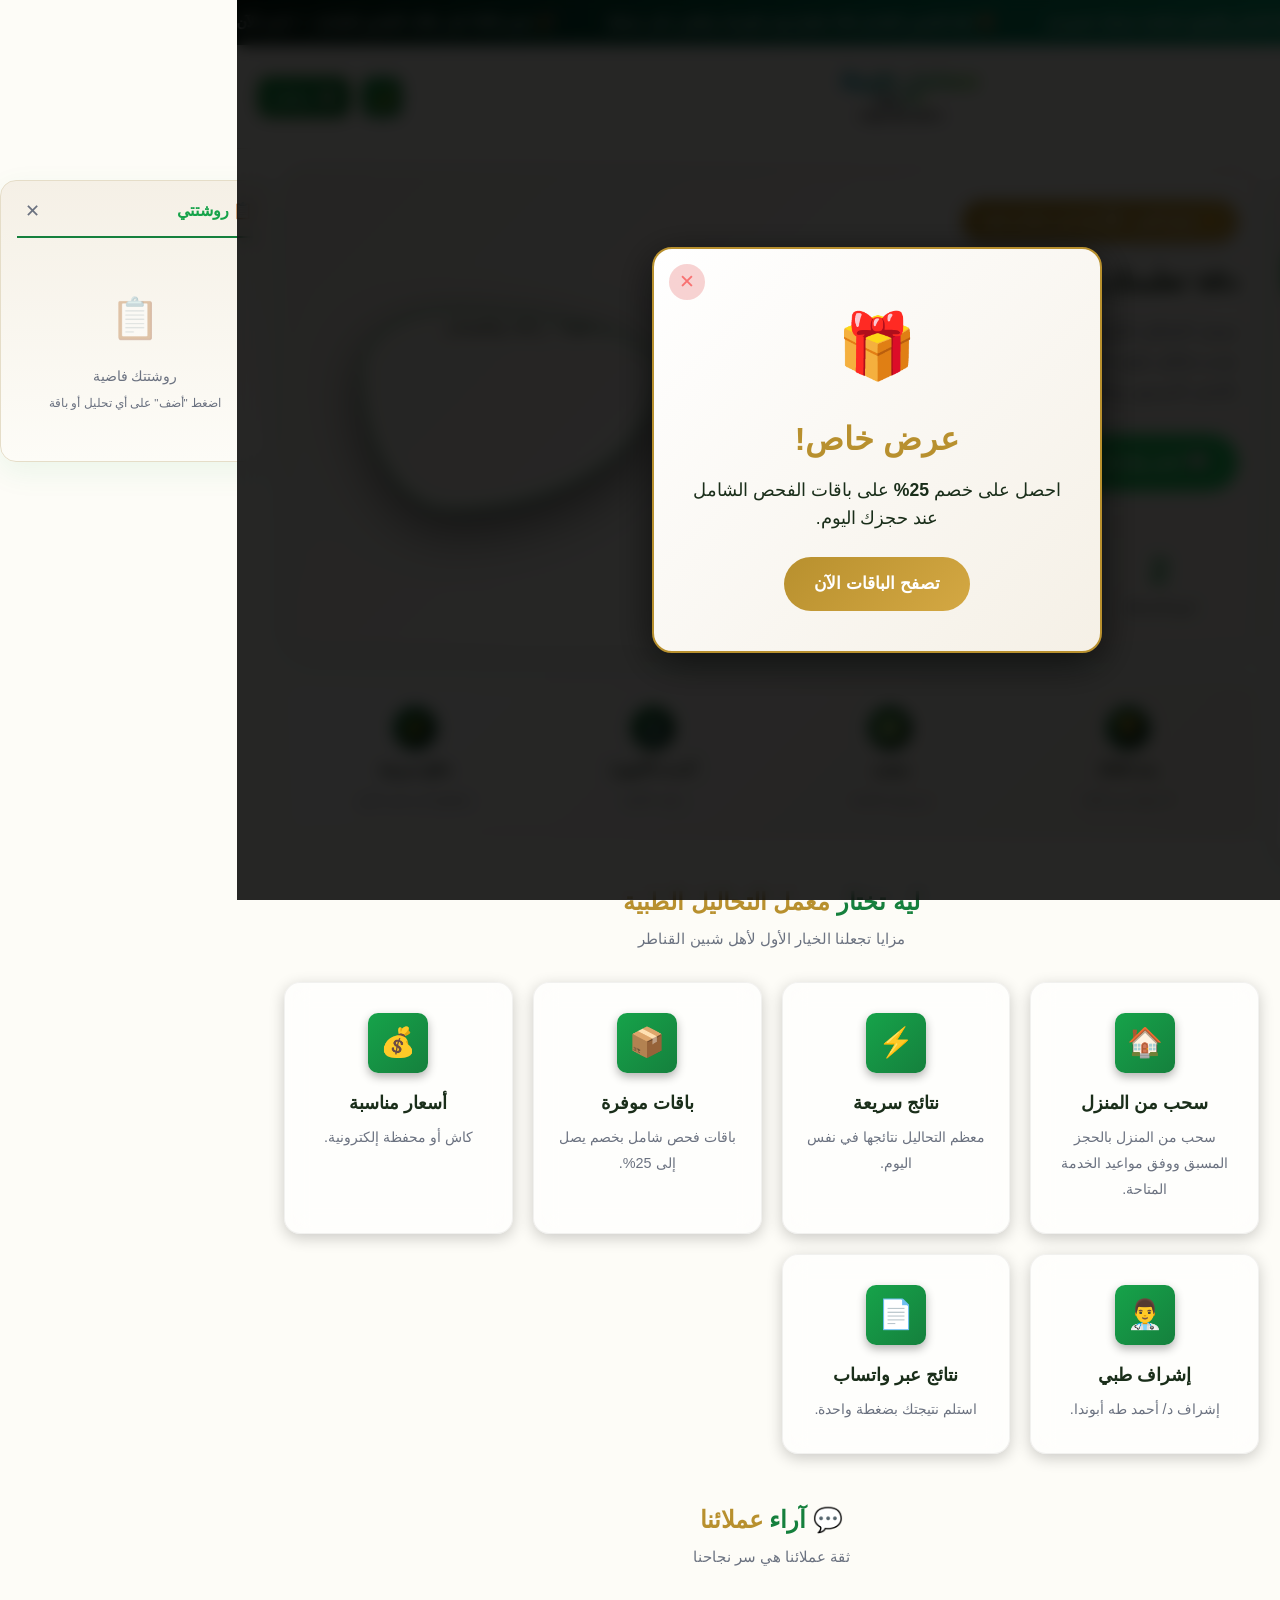
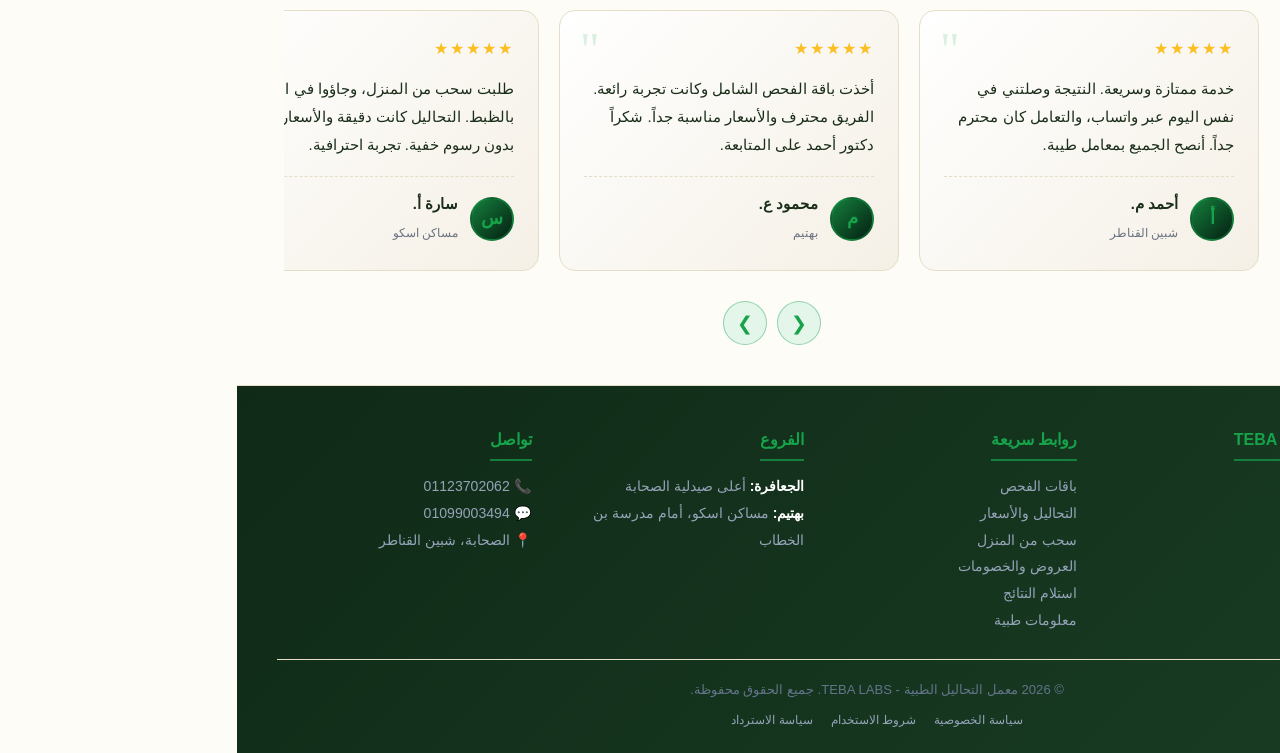
==== commit b001ffd3: "Add files via upload" ====
--- a/index.html
+++ b/index.html
@@ -8,7 +8,7 @@
 
 <!-- PWA Tags -->
 <link rel="manifest" href="manifest.json">
-<meta name="theme-color" content="#22c55e">
+<meta name="theme-color" content="#059669">
 
 <link rel="preconnect" href="https://fonts.googleapis.com">
 <link rel="preconnect" href="https://fonts.gstatic.com" crossorigin>
@@ -18,7 +18,7 @@
 </style>
 
 <link rel="icon" type="image/png" href="logo.png">
-<link rel="stylesheet" href="styles.css?v=150">
+<link rel="stylesheet" href="styles.css?v=151"> <!-- غيرت الإصدار عشان المتصفح ميعملش كاش -->
 
 <!-- مكتبة السحابة وملف الإعدادات -->
 <script src="https://cdn.jsdelivr.net/npm/@supabase/supabase-js@2"></script>
@@ -91,7 +91,8 @@
           </div>
         </div>
         <div class="hero-image-wrapper">
-          <div class="hero-image-box"><img src="https://images.unsplash.com/photo-1579154204601-01588f351e67?q=80&w=800&auto=format&fit=crop" alt="معامل طيبة - أجهزة تحاليل" loading="eager" fetchpriority="high" width="800" height="533"></div>
+          <!-- تم تغيير الصورة لدكتور بيطمن مريض -->
+          <div class="hero-image-box"><img src="https://images.unsplash.com/photo-1579684385127-1ef15d508118?q=80&w=800&auto=format&fit=crop" alt="معامل طيبة - رعاية واطمئنان" loading="eager" fetchpriority="high" width="800" height="533"></div>
         </div>
       </div>
       <div class="trust-strip reveal" id="trustStrip"></div>
@@ -170,7 +171,7 @@
     <!-- 7. قسم العروض (Offers) -->
     <section id="section-offers" class="section">
       <div class="section-head"><h2>🎉 العروض <span>والخصومات</span></h2></div>
-      <div class="offer-box" id="offerActive" style="background:linear-gradient(135deg, #0a2e15, #15803d); border-radius:20px; padding:40px 20px; text-align:center; color:#fff; border:1px solid var(--border-glow);">
+      <div class="offer-box" id="offerActive" style="background:linear-gradient(135deg, #041f11, #047857); border-radius:20px; padding:40px 20px; text-align:center; color:#fff; border:1px solid var(--border-glow);">
         <div class="pct" id="offerPct" style="font-size:3.5rem; font-weight:900; color:#fef08a; line-height:1; margin-bottom:10px;">20%</div>
         <h3 id="offerTitle" style="font-size:1.8rem; margin-bottom:15px; color:#fff;">خصم خاص</h3>
         <p id="offerDesc" style="font-size:1.1rem; margin-bottom:20px; color:#e2e8f0;">خصم على كل التحاليل</p>
@@ -194,6 +195,13 @@
         <input type="text" id="rName" placeholder="الاسم بالكامل (كما في المعمل)" onkeydown="if(event.key==='Enter') fetchPatientResult()">
         <input type="text" id="rId" placeholder="رقم الزيارة / الفاتورة" onkeydown="if(event.key==='Enter') fetchPatientResult()">
         <button onclick="fetchPatientResult()">🔍 عرض النتيجة</button>
+        
+        <!-- زرار المساعد الذكي (في صفحة النتائج) -->
+        <div style="margin-top: 15px; text-align: center;">
+            <a href="test.html" class="btn-green" style="display: flex; justify-content: center; gap: 8px; width: 100%; border-radius: var(--radius-sm); padding: 14px; text-decoration: none;">
+                💡 مش عارف تكشف عند مين؟ اسأل المساعد الذكي
+            </a>
+        </div>
       </div>
     </section>
 
@@ -314,12 +322,20 @@
 </footer>
 
 <!-- نافذة عرض النتيجة (مخفية افتراضياً) -->
-<div id="resultModal" style="display:none; position:fixed; inset:0; background:rgba(0,0,0,0.8); z-index:9999; padding:20px; overflow-y:auto;">
+<div id="resultModal" style="display:none; position:fixed; inset:0; background:rgba(0,0,0,0.85); z-index:9999; padding:20px; overflow-y:auto;">
     <div style="background:#fff; color:#000; max-width:800px; margin:0 auto; padding:20px; border-radius:10px;" id="print-area">
         <!-- سيتم حقن النتيجة هنا -->
     </div>
-    <div style="text-align:center; margin-top:20px; display:flex; justify-content:center; gap:10px;">
-        <button onclick="downloadPDF()" style="background:#16a34a; color:#fff; padding:12px 30px; border:none; border-radius:8px; font-weight:bold; cursor:pointer; font-size:1.1rem;">📥 تحميل النتيجة PDF</button>
+    
+    <!-- أزرار المودال (تحميل - المساعد الذكي - إغلاق) -->
+    <div style="text-align:center; margin-top:20px; display:flex; justify-content:center; flex-wrap:wrap; gap:10px;">
+        <button onclick="downloadPDF()" style="background:#059669; color:#fff; padding:12px 30px; border:none; border-radius:8px; font-weight:bold; cursor:pointer; font-size:1.1rem;">📥 تحميل النتيجة PDF</button>
+        
+        <!-- زرار المساعد الذكي (جوه شاشة النتيجة) -->
+        <a href="test.html" style="background:#0284c7; color:#fff; padding:12px 30px; border:none; border-radius:8px; font-weight:bold; cursor:pointer; font-size:1.1rem; text-decoration:none; display:inline-block;">
+            💡 اعرف تخصصك
+        </a>
+
         <button onclick="document.getElementById('resultModal').style.display='none'" style="background:#dc2626; color:#fff; padding:12px 30px; border:none; border-radius:8px; font-weight:bold; cursor:pointer; font-size:1.1rem;">✕ إغلاق</button>
     </div>
 </div>
--- a/styles.css
+++ b/styles.css
@@ -1,65 +1,62 @@
-﻿/* =====================================================
-   TEBA LABS - Complete Stylesheet (v3.7)
-   معامل طيبة - ورقة الأنماط الكاملة
-   ===================================================== */
-
-/* ============= 1. CSS VARIABLES ============= */
+﻿/* ============= 1. CSS VARIABLES ============= */
 :root {
-  --primary: #22c55e;
-  --primary-glow: #00ff7f;
-  --primary-dark: #15803d;
-  --accent: #00ff7f;
+  --primary: #059669; /* أخضر طبي فخم بدل النيون */
+  --primary-glow: #10b981; /* أخضر زمردي */
+  --primary-dark: #047857;
+  --accent: #34d399;
   --gold: #d4a843;
   --gold-dark: #b8902e;
   --danger: #dc2626;
   --warning: #f59e0b;
 
-  --bg: #0a0e0a;
-  --bg-darker: #050805;
-  --bg-card: #12181a;
-  --bg-elevated: #1a2320;
-  --bg-input: rgba(0, 0, 0, .3);
+  --bg: #06120c; /* خلفية أخضر غامق جداً فخم */
+  --bg-darker: #030805;
+  --bg-card: #0d1f14;
+  --bg-elevated: #142e1d;
+  --bg-input: rgba(0, 0, 0, .4);
   --bg-card-gradient: linear-gradient(180deg, var(--bg-card), var(--bg-darker));
-  --bg-sidebar-gradient: linear-gradient(180deg, #1a2a1a 0%, #0f1a0f 100%);
-  --bg-hero-gradient: linear-gradient(135deg, #0f1410 0%, #12181a 50%, #0a0e0a 100%);
-  --bg-footer-gradient: linear-gradient(180deg, #0a0e0a, #050805);
-  --bg-body-image: radial-gradient(circle at 15% 10%, rgba(0, 255, 127, .08), transparent 40%),
-                   radial-gradient(circle at 85% 80%, rgba(0, 255, 127, .05), transparent 40%);
+  --bg-sidebar-gradient: linear-gradient(180deg, #0a1f13 0%, #06120c 100%);
+  --bg-hero-gradient: linear-gradient(135deg, #081a10 0%, #0d1f14 50%, #06120c 100%);
+  --bg-footer-gradient: linear-gradient(180deg, #06120c, #030805);
+  --bg-body-image: radial-gradient(circle at 15% 10%, rgba(16, 185, 129, .05), transparent 40%),
+                   radial-gradient(circle at 85% 80%, rgba(16, 185, 129, .03), transparent 40%);
 
   --text: #e8f0e8;
   --text-strong: #ffffff;
   --text-muted: #a8b5a8;
   --text-dim: #8a9a8a;
 
-  --border: rgba(0, 255, 127, .15);
-  --border-glow: rgba(0, 255, 127, .4);
-  --border-strong: #22c55e;
+  --border: rgba(16, 185, 129, .15);
+  --border-glow: rgba(16, 185, 129, .3);
+  --border-strong: #059669;
 
   --btn-primary-bg: linear-gradient(135deg, var(--primary), var(--primary-dark));
   --btn-gold-bg: linear-gradient(135deg, #b8902e, #d4a843);
-  --btn-primary-shadow: 0 0 20px rgba(0, 255, 127, .4);
-  --btn-primary-shadow-hover: 0 0 30px rgba(0, 255, 127, .5);
-
-  --nav-item-bg: rgba(0, 255, 127, .08);
-  --nav-item-border: rgba(0, 255, 127, .2);
-
-  --shadow: 0 10px 30px rgba(0, 0, 0, .5);
-  --shadow-glow: 0 0 30px rgba(0, 255, 127, .15);
-  --shadow-card-hover: 0 0 30px rgba(0, 255, 127, .25);
-  --shadow-sidebar: -10px 0 40px rgba(0, 0, 0, .9), 0 0 30px rgba(0, 255, 127, .15);
-
-  --glass-bg: rgba(255, 255, 255, 0.03);
-  --glass-border: rgba(255, 255, 255, 0.08);
-
-  --radius: 20px;
-  --radius-sm: 12px;
-  --radius-lg: 24px;
+  
+  /* شيلنا التوهج النيون وحطينا ظل ناعم */
+  --btn-primary-shadow: 0 4px 15px rgba(0, 0, 0, .4);
+  --btn-primary-shadow-hover: 0 6px 20px rgba(0, 0, 0, .5);
+
+  --nav-item-bg: rgba(16, 185, 129, .05);
+  --nav-item-border: rgba(16, 185, 129, .1);
+
+  --shadow: 0 10px 30px rgba(0, 0, 0, .6);
+  --shadow-glow: none; /* إلغاء التوهج */
+  --shadow-card-hover: 0 15px 35px rgba(0, 0, 0, .7);
+  --shadow-sidebar: -10px 0 40px rgba(0, 0, 0, .8);
+
+  --glass-bg: rgba(255, 255, 255, 0.02);
+  --glass-border: rgba(255, 255, 255, 0.05);
+
+  --radius: 16px; /* زوايا أقل حدة */
+  --radius-sm: 10px;
+  --radius-lg: 20px;
   --transition: .25s cubic-bezier(.4, 0, .2, 1);
   
   --font: 'Almarai', system-ui, Tahoma, sans-serif;
 
   --section-heading-color: #ffffff;
-  --section-heading-accent: linear-gradient(135deg, #00ff7f, #22c55e);
+  --section-heading-accent: linear-gradient(135deg, #10b981, #059669);
 }
 
 body.light-mode {
@@ -92,15 +89,15 @@
 
   --btn-primary-bg: linear-gradient(135deg, var(--primary), var(--primary-dark));
   --btn-gold-bg: linear-gradient(135deg, #b8902e, #d4a843);
-  --btn-primary-shadow: 0 0 20px rgba(22, 163, 74, .4);
-  --btn-primary-shadow-hover: 0 0 30px rgba(22, 163, 74, .5);
+  --btn-primary-shadow: 0 4px 10px rgba(0, 0, 0, .1);
+  --btn-primary-shadow-hover: 0 6px 15px rgba(0, 0, 0, .15);
 
   --nav-item-bg: transparent;
   --nav-item-border: transparent;
 
   --shadow: 0 10px 30px rgba(22, 163, 74, .08);
-  --shadow-glow: 0 0 30px rgba(22, 163, 74, .15);
-  --shadow-card-hover: 0 0 30px rgba(22, 163, 74, .15);
+  --shadow-glow: none;
+  --shadow-card-hover: 0 10px 30px rgba(0, 0, 0, .1);
   --shadow-sidebar: 0 4px 20px rgba(0, 0, 0, .08);
 
   --glass-bg: rgba(255, 255, 255, 0.6);
@@ -220,7 +217,7 @@
 .section-head h2 {
   color: var(--section-heading-color);
   margin-bottom: 8px;
-  text-shadow: 0 0 20px rgba(0, 255, 127, .3);
+  /* شيلنا الـ text-shadow عشان نطفي النيون */
 }
 
 body.light-mode .section-head h2 {
@@ -249,7 +246,7 @@
 
 /* ============= 5. OFFERS TICKER ============= */
 .offers-bar {
-  background: linear-gradient(90deg, #0a2e15, #15803d, #00ff7f, #15803d, #0a2e15);
+  background: linear-gradient(90deg, #061c10, #047857, #10b981, #047857, #061c10);
   background-size: 200% 100%;
   animation: offerSlide 8s linear infinite;
   color: #fff;
@@ -306,7 +303,7 @@
   position: sticky;
   top: 0;
   z-index: 99;
-  background: rgba(10, 14, 10, .85);
+  background: rgba(6, 18, 12, .9); /* خلفية الهيدر بقت تتماشى مع الأخضر الغامق */
   backdrop-filter: blur(20px);
   border-bottom: 1px solid var(--border);
 }
@@ -331,37 +328,35 @@
   gap: 14px;
 }
 
-/* التعديل هنا: خلفية بيضاء ثابتة و object-fit contain عشان اللوجو يبان في الوضع الليلي */
 .logo-box {
   width: 64px;
   height: 64px;
   border-radius: 50%;
-  background: #ffffff; /* تم التغيير لضمان ظهور اللوجو */
+  background: #ffffff;
   border: 2px solid var(--gold);
-  box-shadow: 0 0 15px rgba(212, 175, 55, .35);
+  box-shadow: 0 4px 10px rgba(0, 0, 0, .3); /* ظل ناعم */
   display: grid;
   place-items: center;
   overflow: hidden;
   flex-shrink: 0;
-  transition: transform .3s ease, box-shadow .3s ease;
+  transition: transform .3s ease;
 }
 
 .logo-box:hover {
-  transform: scale(1.05) rotate(3deg);
-  box-shadow: 0 0 20px rgba(212, 175, 55, .6);
+  transform: scale(1.05);
 }
 
 .logo-box img {
   width: 100%;
   height: 100%;
-  object-fit: contain; /* منع تقصيص اللوجو */
-  padding: 4px; /* مسافة أمان حول اللوجو */
+  object-fit: contain;
+  padding: 4px;
   border-radius: 50%;
 }
 
 .brand-text h1 {
   font-size: 1.6rem;
-  background: linear-gradient(135deg, #fff, #00ff7f);
+  background: linear-gradient(135deg, #fff, #10b981);
   -webkit-background-clip: text;
   background-clip: text;
   -webkit-text-fill-color: transparent;
@@ -388,11 +383,11 @@
 }
 
 .action-btn {
-  background: linear-gradient(135deg, var(--primary-dark), #0a2e15);
+  background: linear-gradient(135deg, var(--primary-dark), #041f11);
   color: #fff;
   border: 1px solid var(--border);
   height: 48px;
-  border-radius: 14px;
+  border-radius: 12px;
   font-weight: 700;
   font-size: .9rem;
   padding: 0 18px;
@@ -408,8 +403,8 @@
 }
 
 .action-btn:hover {
-  border-color: var(--primary-glow);
-  box-shadow: var(--btn-primary-shadow);
+  border-color: var(--primary);
+  box-shadow: 0 4px 12px rgba(0,0,0,0.3);
   transform: translateY(-2px);
 }
 
@@ -468,7 +463,7 @@
   overflow-y: auto;
   transition: var(--transition);
   background: var(--bg-sidebar-gradient);
-  box-shadow: var(--shadow-sidebar);
+  box-shadow: var(--shadow); /* شيلنا التوهج */
 }
 
 .sidebar-right.collapsed {
@@ -492,7 +487,7 @@
   display: flex;
   justify-content: space-between;
   align-items: center;
-  text-shadow: 0 0 10px rgba(0, 255, 127, .4);
+  /* شيلنا الـ text-shadow */
 }
 
 .sidebar-right h3 button, .sidebar-left h3 button {
@@ -532,9 +527,7 @@
   border-color: var(--border-glow);
   color: #fff;
   transform: translateX(-4px);
-}
-
-/* ============= 9. CART ============= */
+}/* ============= 9. CART ============= */
 .cart-empty {
   text-align: center;
   padding: 30px 10px;
@@ -641,7 +634,9 @@
   background: var(--bg-input);
   color: var(--text-muted);
   border: 1px solid var(--border);
-}/* ============= 10. SECTIONS & HERO SPLIT ============= */
+}
+
+/* ============= 10. SECTIONS & HERO SPLIT ============= */
 .section {
   display: none;
   animation: sectionFade .4s;
@@ -743,7 +738,7 @@
   font-size: .9rem;
   font-weight: 800;
   margin-bottom: 20px;
-  box-shadow: var(--shadow-glow);
+  box-shadow: 0 4px 10px rgba(0,0,0,0.2); /* شيلنا النيون */
 }
 
 .btn-wa, .btn-green, .btn-gold {
@@ -824,7 +819,7 @@
   width: 44px;
   height: 44px;
   border-radius: 50%;
-  background: linear-gradient(135deg, var(--primary-dark), #0a2e15);
+  background: linear-gradient(135deg, var(--primary-dark), #041f11);
   color: var(--primary-glow);
   display: grid;
   place-items: center;
@@ -847,11 +842,11 @@
   backdrop-filter: blur(12px);
   -webkit-backdrop-filter: blur(12px);
   border: 1px solid var(--glass-border);
-  border-radius: 20px;
+  border-radius: var(--radius); /* زوايا أقل حدة */
   padding: 30px 20px;
   text-align: center;
   transition: var(--transition);
-  box-shadow: 0 8px 32px rgba(0, 0, 0, 0.1);
+  box-shadow: 0 4px 15px rgba(0, 0, 0, 0.2); /* ظل ناعم بدل النيون */
 }
 
 .glass-card:hover {
@@ -863,14 +858,14 @@
 .glass-card .icon {
   width: 60px;
   height: 60px;
-  border-radius: 16px;
+  border-radius: var(--radius-sm); /* زوايا أقل حدة */
   background: var(--btn-primary-bg);
   color: #fff;
   display: grid;
   place-items: center;
   margin: 0 auto 18px;
   font-size: 1.8rem;
-  box-shadow: var(--shadow-glow);
+  box-shadow: 0 4px 10px rgba(0,0,0,0.3); /* شيلنا النيون */
 }
 
 .glass-card h4 { color: var(--text-strong); margin-bottom: 10px; font-size: 1.15rem; }
@@ -893,7 +888,7 @@
   border-radius: var(--radius-lg);
   padding: 40px 30px; max-width: 450px; width: 100%;
   text-align: center; position: relative;
-  box-shadow: 0 0 50px rgba(212, 168, 67, 0.4);
+  box-shadow: 0 10px 40px rgba(0, 0, 0, 0.6); /* شيلنا النيون */
   transform: scale(0.8);
   transition: transform 0.3s cubic-bezier(0.175, 0.885, 0.32, 1.275);
 }
@@ -921,14 +916,14 @@
 
 .popup-content .btn-primary:hover {
   transform: translateY(-3px) scale(1.05);
-  box-shadow: 0 0 25px rgba(212, 168, 67, 0.6);
+  box-shadow: 0 4px 15px rgba(0,0,0,0.4);
 }
 
 /* ============= 13. TESTS ============= */
 .tests-controls {
   background: var(--bg-card-gradient);
   border: 1px solid var(--border);
-  border-radius: 18px;
+  border-radius: var(--radius);
   padding: 18px;
   margin-bottom: 20px;
 }
@@ -937,12 +932,12 @@
 
 .search-box input {
   width: 100%; padding: 14px 45px 14px 18px;
-  border: 2px solid var(--border); border-radius: 14px;
+  border: 2px solid var(--border); border-radius: var(--radius-sm);
   font-size: .95rem; outline: none;
   background: var(--bg-input); color: var(--text);
 }
 
-.search-box input:focus { border-color: var(--primary-glow); box-shadow: 0 0 0 4px rgba(0, 255, 127, .15); }
+.search-box input:focus { border-color: var(--primary); box-shadow: 0 0 0 4px rgba(16, 185, 129, .1); }
 
 .search-box::before {
   content: "🔍"; position: absolute; right: 16px; top: 50%;
@@ -975,7 +970,7 @@
 
 .test-item {
   background: var(--bg-card-gradient); border: 1px solid var(--border);
-  border-radius: 14px; padding: 14px; display: flex; flex-direction: column;
+  border-radius: var(--radius-sm); padding: 14px; display: flex; flex-direction: column;
   gap: 8px; position: relative; overflow: hidden; transition: var(--transition);
 }
 
@@ -1002,7 +997,7 @@
 
 .test-item .info-btn {
   position: absolute; top: 8px; right: 8px;
-  background: rgba(0, 255, 127, .15); color: var(--primary-glow);
+  background: rgba(16, 185, 129, .15); color: var(--primary-glow);
   border: 1px solid var(--border-glow); width: 26px; height: 26px;
   border-radius: 50%; font-size: .85rem; font-weight: 900; display: grid; place-items: center;
 }
@@ -1010,11 +1005,11 @@
 /* ============= 14. PACKAGES ============= */
 .packages-grid { display: grid; grid-template-columns: repeat(auto-fit, minmax(300px, 1fr)); gap: 24px; margin-bottom: 30px; }
 .package-card { background: var(--bg-card-gradient); border: 1px solid var(--border); border-radius: var(--radius-lg); overflow: hidden; transition: .35s; position: relative; display: flex; flex-direction: column; }
-.package-card:hover { transform: translateY(-8px); box-shadow: 0 20px 50px rgba(0, 255, 127, .35); border-color: var(--border-glow); }
-.package-card.featured { border-color: var(--gold); box-shadow: 0 8px 40px rgba(212, 168, 67, .25); }
-
-.package-image { position: relative; width: 100%; height: 200px; overflow: hidden; background: linear-gradient(135deg, #0a2e15, #15803d); display: grid; place-items: center; }
-.package-image::after { content: ""; position: absolute; inset: 0; background: linear-gradient(180deg, transparent 40%, rgba(10, 14, 10, .85) 100%); pointer-events: none; }
+.package-card:hover { transform: translateY(-8px); box-shadow: 0 15px 35px rgba(0, 0, 0, .6); border-color: var(--border-glow); }
+.package-card.featured { border-color: var(--gold); box-shadow: 0 8px 30px rgba(0, 0, 0, .4); }
+
+.package-image { position: relative; width: 100%; height: 200px; overflow: hidden; background: linear-gradient(135deg, #041f11, #047857); display: grid; place-items: center; }
+.package-image::after { content: ""; position: absolute; inset: 0; background: linear-gradient(180deg, transparent 40%, rgba(6, 18, 12, .95) 100%); pointer-events: none; }
 body.light-mode .package-image::after { background: linear-gradient(180deg, transparent 50%, rgba(255, 255, 255, .95) 100%); }
 .package-image img { width: 100%; height: 100%; object-fit: cover; transition: .5s; position: absolute; inset: 0; }
 .package-image .fallback-icon { font-size: 4rem; opacity: .5; position: relative; z-index: 1; color: #fff; }
@@ -1042,30 +1037,28 @@
 .package-save { display: inline-block; background: linear-gradient(135deg, #dc2626, #991b1b); color: #fff; padding: 4px 12px; border-radius: 999px; font-size: .72rem; font-weight: 900; margin-top: 8px; }
 
 .package-actions { display: grid; gap: 8px; }
-.btn-add-pkg { background: var(--btn-primary-bg); color: #fff; padding: 14px; border-radius: 14px; font-weight: 800; font-size: .95rem; transition: var(--transition); display: flex; align-items: center; justify-content: center; gap: 8px; }
-.btn-add-pkg:hover { box-shadow: var(--btn-primary-shadow-hover); transform: translateY(-2px); }
+.btn-add-pkg { background: var(--btn-primary-bg); color: #fff; padding: 14px; border-radius: var(--radius-sm); font-weight: 800; font-size: .95rem; transition: var(--transition); display: flex; align-items: center; justify-content: center; gap: 8px; }
+.btn-add-pkg:hover { box-shadow: 0 6px 20px rgba(0,0,0,0.4); transform: translateY(-2px); }
 .package-card.featured .btn-add-pkg { background: var(--btn-gold-bg); }
-.btn-view-pkg { background: var(--nav-item-bg); color: var(--text); border: 1px solid var(--border); padding: 11px; border-radius: 14px; font-weight: 700; font-size: .85rem; }
-.btn-view-pkg:hover { background: rgba(0, 255, 127, .1); color: var(--primary-glow); border-color: var(--border-glow); }
-
-/* ============= 15. TESTIMONIALS ============= */
+.btn-view-pkg { background: var(--nav-item-bg); color: var(--text); border: 1px solid var(--border); padding: 11px; border-radius: var(--radius-sm); font-weight: 700; font-size: .85rem; }
+.btn-view-pkg:hover { background: rgba(16, 185, 129, .1); color: var(--primary-glow); border-color: var(--border-glow); }/* ============= 15. TESTIMONIALS ============= */
 .testimonials-wrapper { position: relative; overflow: hidden; padding: 10px 0; }
 .testimonials-track { display: flex; gap: 20px; transition: transform .5s cubic-bezier(.4, 0, .2, 1); cursor: grab; }
-.testimonial-card { flex: 0 0 340px; background: var(--bg-card-gradient); border: 1px solid var(--border); border-radius: 20px; padding: 24px; position: relative; }
-.testimonial-card .quote { position: absolute; top: 15px; left: 20px; font-size: 3rem; color: var(--primary-glow); opacity: .2; font-family: Georgia, serif; line-height: 1; }
+.testimonial-card { flex: 0 0 340px; background: var(--bg-card-gradient); border: 1px solid var(--border); border-radius: var(--radius); padding: 24px; position: relative; }
+.testimonial-card .quote { position: absolute; top: 15px; left: 20px; font-size: 3rem; color: var(--primary-glow); opacity: .15; font-family: Georgia, serif; line-height: 1; }
 .testimonial-card .stars { color: #fbbf24; font-size: 1rem; margin-bottom: 12px; letter-spacing: 2px; }
 .testimonial-card .text { color: var(--text); font-size: .92rem; line-height: 1.9; margin-bottom: 16px; min-height: 5.5em; }
 .testimonial-card .author { display: flex; align-items: center; gap: 12px; padding-top: 14px; border-top: 1px dashed var(--border); }
-.testimonial-card .avatar { width: 44px; height: 44px; border-radius: 50%; background: linear-gradient(135deg, var(--primary-dark), #0a2e15); color: var(--primary-glow); display: grid; place-items: center; font-weight: 900; font-size: 1.1rem; border: 2px solid var(--border-glow); }
+.testimonial-card .avatar { width: 44px; height: 44px; border-radius: 50%; background: linear-gradient(135deg, var(--primary-dark), #041f11); color: var(--primary-glow); display: grid; place-items: center; font-weight: 900; font-size: 1.1rem; border: 2px solid var(--border-glow); }
 .testimonial-card .author-info strong { color: var(--text-strong); font-size: .92rem; display: block; }
 .testimonial-card .author-info span { color: var(--text-muted); font-size: .75rem; }
 
 .testimonials-nav { display: flex; justify-content: center; gap: 10px; margin-top: 20px; }
-.testimonials-nav button { width: 44px; height: 44px; border-radius: 50%; background: rgba(0, 255, 127, .1); border: 1px solid var(--border-glow); color: var(--primary-glow); display: grid; place-items: center; font-size: 1.2rem; }
+.testimonials-nav button { width: 44px; height: 44px; border-radius: 50%; background: rgba(16, 185, 129, .1); border: 1px solid var(--border-glow); color: var(--primary-glow); display: grid; place-items: center; font-size: 1.2rem; }
 .testimonials-nav button:hover { background: var(--primary-glow); color: #0a0e0a; }
 
 /* ============= 16. BOOKING ============= */
-.booking-container { max-width: 700px; margin: auto; background: var(--bg-card-gradient); border: 1px solid var(--border); border-radius: 22px; padding: 30px; }
+.booking-container { max-width: 700px; margin: auto; background: var(--bg-card-gradient); border: 1px solid var(--border); border-radius: var(--radius); padding: 30px; }
 .booking-steps { display: flex; justify-content: space-between; margin-bottom: 30px; position: relative; }
 .booking-steps::before { content: ""; position: absolute; top: 20px; right: 30px; left: 30px; height: 2px; background: var(--border); z-index: 0; }
 .booking-step { position: relative; z-index: 1; display: flex; flex-direction: column; align-items: center; gap: 6px; }
@@ -1103,18 +1096,18 @@
 .branch-card .content { padding: 20px; }
 .branch-card .content p { font-size: .9rem; color: var(--text); margin-bottom: 10px; }
 .branch-map-link { display: block; }
-.branch-map-preview { width: 100%; height: 200px; background: linear-gradient(135deg, #0a2e15, #15803d); display: flex; flex-direction: column; align-items: center; justify-content: center; gap: 12px; position: relative; overflow: hidden; cursor: pointer; transition: .3s; border-bottom: 1px solid var(--border); }
-.branch-map-preview::before { content: ""; position: absolute; inset: 0; background-image: linear-gradient(rgba(0, 255, 127, .08) 1px, transparent 1px), linear-gradient(90deg, rgba(0, 255, 127, .08) 1px, transparent 1px); background-size: 30px 30px; opacity: .8; }
-.branch-map-preview:hover { background: linear-gradient(135deg, #15803d, #22c55e); }
+.branch-map-preview { width: 100%; height: 200px; background: linear-gradient(135deg, #041f11, #047857); display: flex; flex-direction: column; align-items: center; justify-content: center; gap: 12px; position: relative; overflow: hidden; cursor: pointer; transition: .3s; border-bottom: 1px solid var(--border); }
+.branch-map-preview::before { content: ""; position: absolute; inset: 0; background-image: linear-gradient(rgba(16, 185, 129, .08) 1px, transparent 1px), linear-gradient(90deg, rgba(16, 185, 129, .08) 1px, transparent 1px); background-size: 30px 30px; opacity: .8; }
+.branch-map-preview:hover { background: linear-gradient(135deg, #047857, #059669); }
 .branch-map-preview .map-pin { font-size: 3rem; position: relative; z-index: 1; animation: bounce 2s ease-in-out infinite; }
 @keyframes bounce { 0%, 100% { transform: translateY(0); } 50% { transform: translateY(-8px); } }
 .branch-map-preview .map-text { color: #fff; font-size: .9rem; font-weight: 700; position: relative; z-index: 1; padding: 8px 16px; background: rgba(0, 0, 0, .4); border-radius: 999px; }
 .btn-map { display: inline-flex; align-items: center; gap: 6px; background: var(--btn-primary-bg); color: #fff; padding: 10px 20px; border-radius: var(--radius-sm); font-weight: 700; font-size: .85rem; transition: var(--transition); margin-top: 12px; }
-.btn-map:hover { transform: translateY(-2px); box-shadow: var(--btn-primary-shadow-hover); }
+.btn-map:hover { transform: translateY(-2px); box-shadow: 0 4px 10px rgba(0,0,0,0.3); }
 
 /* ============= 19. FAQ ============= */
 .faq-item { background: var(--bg-card-gradient); border: 1px solid var(--border); border-radius: 16px; margin-bottom: 12px; overflow: hidden; }
-.faq-item[open] { box-shadow: 0 0 25px rgba(0, 255, 127, .2); border-color: var(--border-glow); }
+.faq-item[open] { box-shadow: 0 4px 15px rgba(0, 0, 0, .3); border-color: var(--border-glow); }
 .faq-item summary { padding: 16px 20px; cursor: pointer; font-weight: 700; color: var(--primary-glow); list-style: none; display: flex; justify-content: space-between; align-items: center; }
 .faq-item summary::-webkit-details-marker { display: none; }
 .faq-item summary::after { content: "+"; font-size: 1.4rem; color: var(--primary-glow); }
@@ -1140,7 +1133,7 @@
 .articles-grid { display: grid; grid-template-columns: repeat(auto-fit, minmax(280px, 1fr)); gap: 16px; }
 .article-card { background: var(--bg-card-gradient); border: 1px solid var(--border); border-radius: 18px; padding: 22px; position: relative; cursor: pointer; transition: var(--transition); }
 .article-card:hover { transform: translateY(-4px); box-shadow: var(--shadow-card-hover); border-color: var(--border-glow); }
-.article-card .art-icon { width: 50px; height: 50px; border-radius: 14px; background: linear-gradient(135deg, var(--primary-dark), #0a2e15); color: var(--primary-glow); display: grid; place-items: center; font-size: 1.5rem; margin-bottom: 14px; }
+.article-card .art-icon { width: 50px; height: 50px; border-radius: var(--radius-sm); background: linear-gradient(135deg, var(--primary-dark), #041f11); color: var(--primary-glow); display: grid; place-items: center; font-size: 1.5rem; margin-bottom: 14px; }
 body.light-mode .article-card .art-icon { background: var(--btn-primary-bg); color: #fff; }
 .article-card h4 { color: var(--text-strong); font-size: 1.1rem; margin-bottom: 10px; line-height: 1.4; }
 .article-card p { color: var(--text-muted); font-size: .9rem; margin-bottom: 14px; }
@@ -1159,7 +1152,7 @@
 /* ============= 23. MODALS ============= */
 .modal-art, .prep-modal { display: none; position: fixed; inset: 0; background: rgba(0, 0, 0, .85); backdrop-filter: blur(8px); z-index: 3000; align-items: center; justify-content: center; padding: 20px; }
 .modal-art.show, .prep-modal.show { display: flex; }
-.modal-art-content, .prep-modal-content { background: var(--bg-card-gradient); border: 1px solid var(--border-glow); border-radius: 22px; padding: 35px; width: 100%; max-height: 85vh; overflow-y: auto; position: relative; }
+.modal-art-content, .prep-modal-content { background: var(--bg-card-gradient); border: 1px solid var(--border-glow); border-radius: var(--radius-lg); padding: 35px; width: 100%; max-height: 85vh; overflow-y: auto; position: relative; box-shadow: 0 10px 40px rgba(0,0,0,0.8); }
 .modal-art-content { max-width: 750px; }
 .prep-modal-content { max-width: 520px; padding: 30px; }
 .modal-art-content h3 { color: var(--primary-glow); margin-bottom: 18px; font-size: 1.5rem; padding-left: 40px; }
@@ -1174,7 +1167,7 @@
 .prep-close { top: 15px; left: 15px; width: 32px; height: 32px; font-size: 1.1rem; }
 .close-art:hover, .prep-close:hover { background: var(--danger); color: #fff; }
 
-.source-note { background: rgba(0, 255, 127, .08); border-right: 4px solid var(--primary-glow); padding: 14px; border-radius: var(--radius-sm); font-size: .85rem; color: var(--primary-glow); margin-top: 20px; }
+.source-note { background: rgba(16, 185, 129, .08); border-right: 4px solid var(--primary-glow); padding: 14px; border-radius: var(--radius-sm); font-size: .85rem; color: var(--primary-glow); margin-top: 20px; }
 
 /* ============= 24. TOAST ============= */
 .toast-container { position: fixed; top: 90px; left: 20px; z-index: 5000; display: flex; flex-direction: column; gap: 10px; pointer-events: none; }
@@ -1197,7 +1190,7 @@
 footer a:hover { color: var(--primary-glow); }
 footer a { cursor: pointer; }
 .social-row { display: flex; gap: 10px; margin-top: 10px; }
-.social-row a { width: 38px; height: 38px; border-radius: 50%; background: rgba(0, 255, 127, .08); border: 1px solid var(--border); display: grid; place-items: center; color: var(--primary-glow); font-size: 1rem; }
+.social-row a { width: 38px; height: 38px; border-radius: 50%; background: rgba(16, 185, 129, .08); border: 1px solid var(--border); display: grid; place-items: center; color: var(--primary-glow); font-size: 1rem; }
 .social-row a:hover { background: var(--primary-glow); color: #0a0e0a; }
 
 .copyright { text-align: center; border-top: 1px solid var(--border); padding-top: 18px; font-size: .82rem; color: #64748b; max-width: 1200px; margin: auto; }
@@ -1207,7 +1200,7 @@
 
 /* ============= 26. FLOATING BUTTONS ============= */
 .floating-buttons-container { position: fixed; bottom: 20px; right: 20px; z-index: 98; display: flex; flex-direction: column-reverse; align-items: center; gap: 15px; }
-.float-wa { position: relative; background: #25D366; color: #fff; width: 60px; height: 60px; border-radius: 50%; display: grid; place-items: center; font-size: 1.8rem; box-shadow: 0 0 30px rgba(37, 211, 102, .6); transition: transform .3s; }
+.float-wa { position: relative; background: #25D366; color: #fff; width: 60px; height: 60px; border-radius: 50%; display: grid; place-items: center; font-size: 1.8rem; box-shadow: 0 4px 15px rgba(37, 211, 102, .4); transition: transform .3s; }
 .float-wa:hover { transform: scale(1.1); }
 .float-emergency { position: relative; background: linear-gradient(135deg, #dc2626, #991b1b); color: #fff; padding: 8px 18px; border-radius: 999px; font-size: .85rem; font-weight: 800; display: flex; align-items: center; gap: 6px; animation: pulse 2s infinite; box-shadow: 0 4px 15px rgba(220, 38, 38, 0.4); }
 @keyframes pulse { 0%, 100% { transform: scale(1); } 50% { transform: scale(1.05); } }
@@ -1255,12 +1248,7 @@
 
 /* ============= 31. TABLET-MOBILE SIDEBAR (< 1000px) ============= */
 @media (max-width: 1000px) {
-  /* التعديل الأهم: إجبار الـ Grid الرئيسي ياخد مساحة الشاشة كاملة عشان الفراغ يختفي */
-  .layout {
-    grid-template-columns: 1fr; 
-    gap: 15px;
-  }
-
+  .layout { grid-template-columns: 1fr; gap: 15px; }
   .sidebar-right, .sidebar-left { position: fixed; top: 0; width: 340px; max-width: 90vw; height: 100vh; max-height: 100vh; padding: 80px 20px 30px; margin: 0; border-radius: 0; z-index: 9999; overflow-y: auto; background: var(--bg-sidebar-gradient); }
   .sidebar-right { right: 0; left: auto; transform: translateX(0); transition: transform .3s ease; }
   .sidebar-right.collapsed { margin: 0; transform: translateX(100%); opacity: 1; pointer-events: none; }
@@ -1290,7 +1278,7 @@
   .action-btn.icon-btn { width: 44px; font-size: 1.1rem; }
   .sidebar-right, .sidebar-left { width: 100vw; max-width: 100vw; padding: 85px 18px 30px; }
   .nav-list li a { padding: 15px 18px; font-size: 1rem; }
-  .hero-split { padding: 25px 15px; border-radius: 20px; }
+  .hero-split { padding: 25px 15px; border-radius: var(--radius); }
   .hero-content h2 { font-size: 1.8rem; }
   .stats-grid { grid-template-columns: 1fr 1fr; gap: 10px; }
   .stat-box .num { font-size: 1.5rem; }
